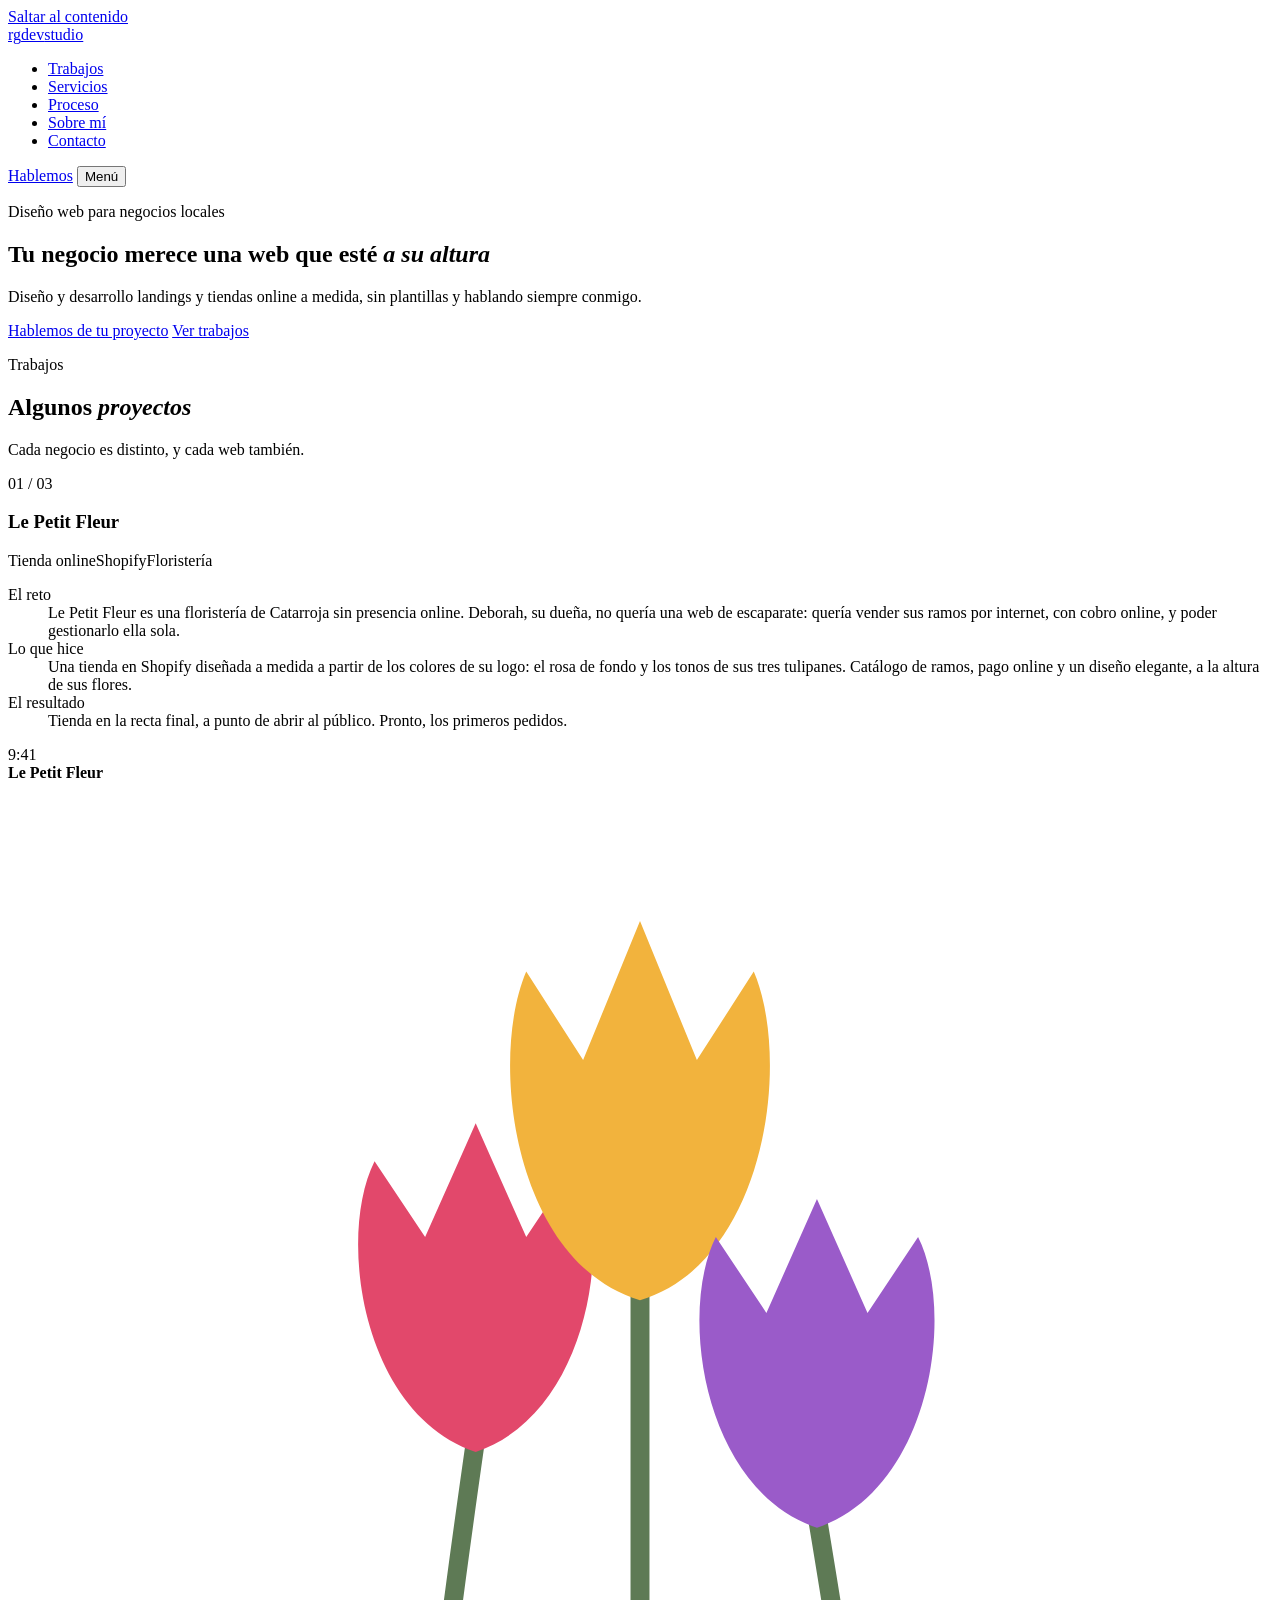
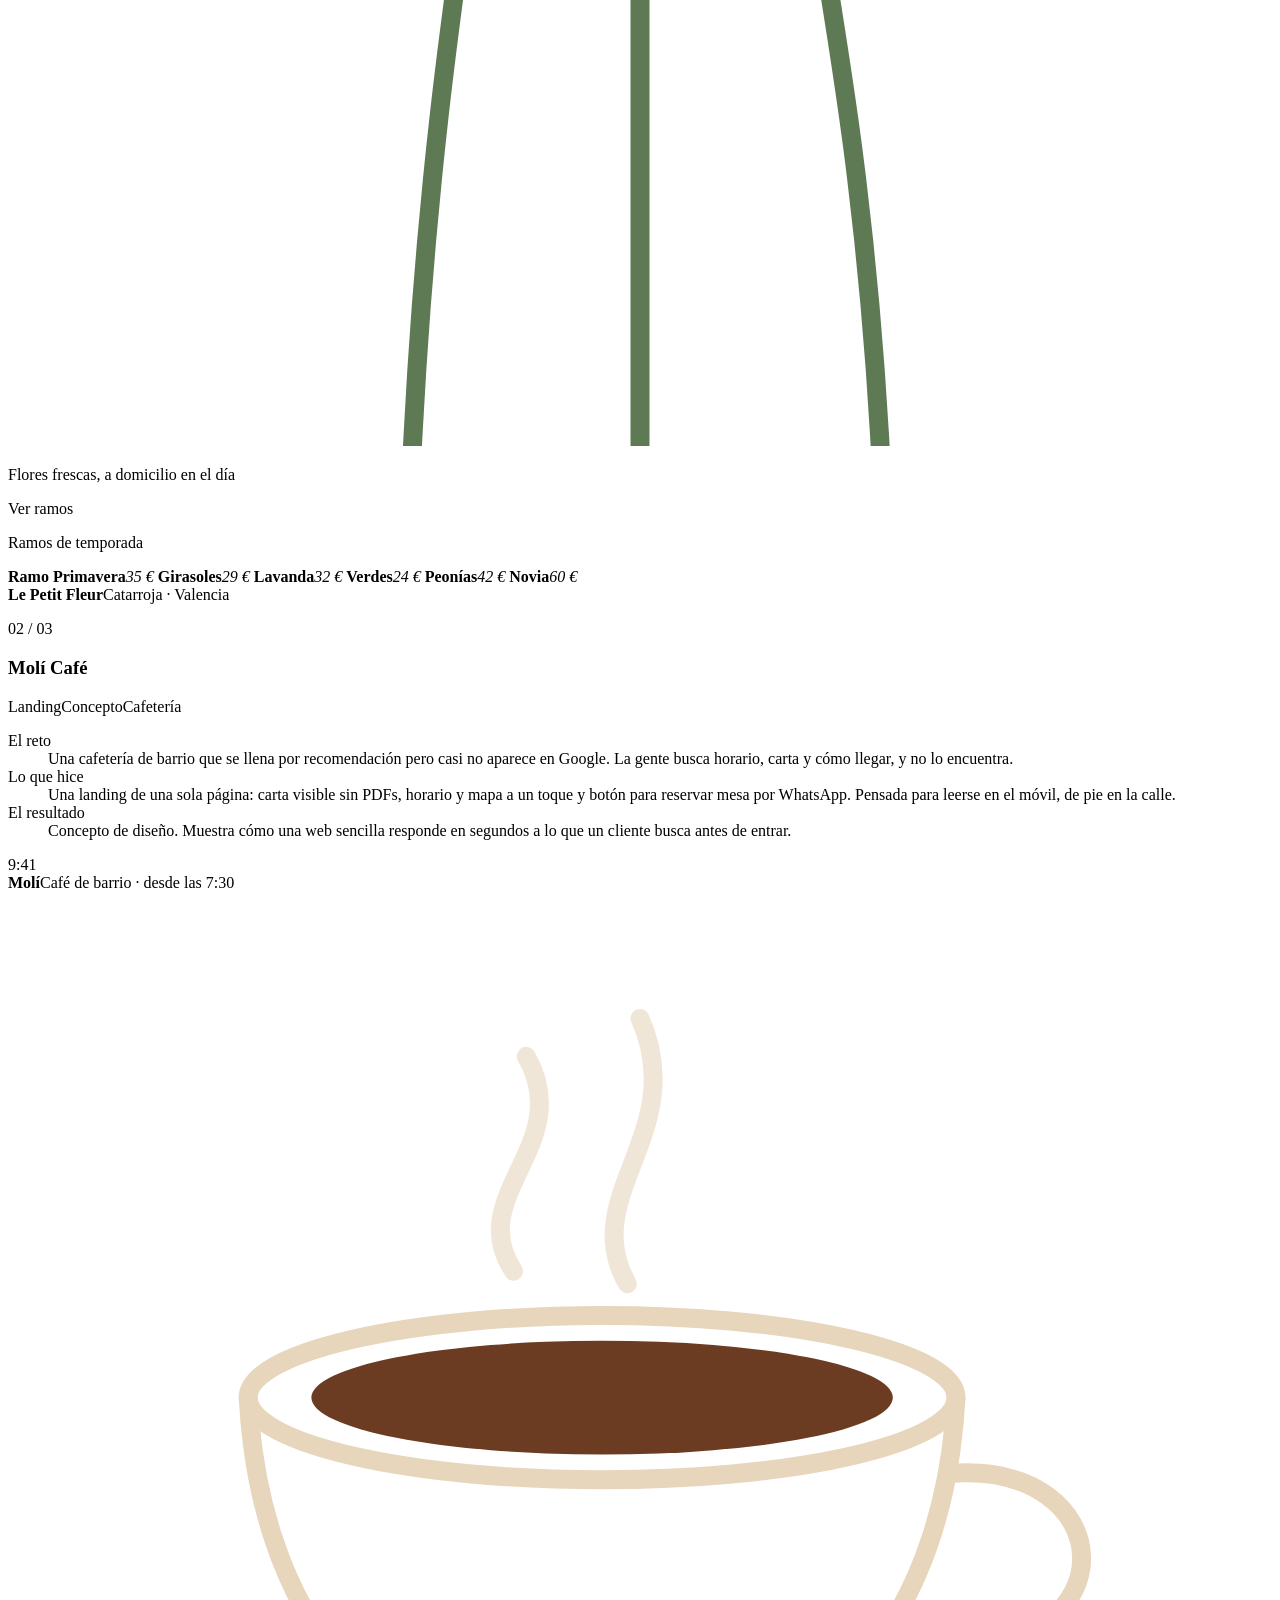
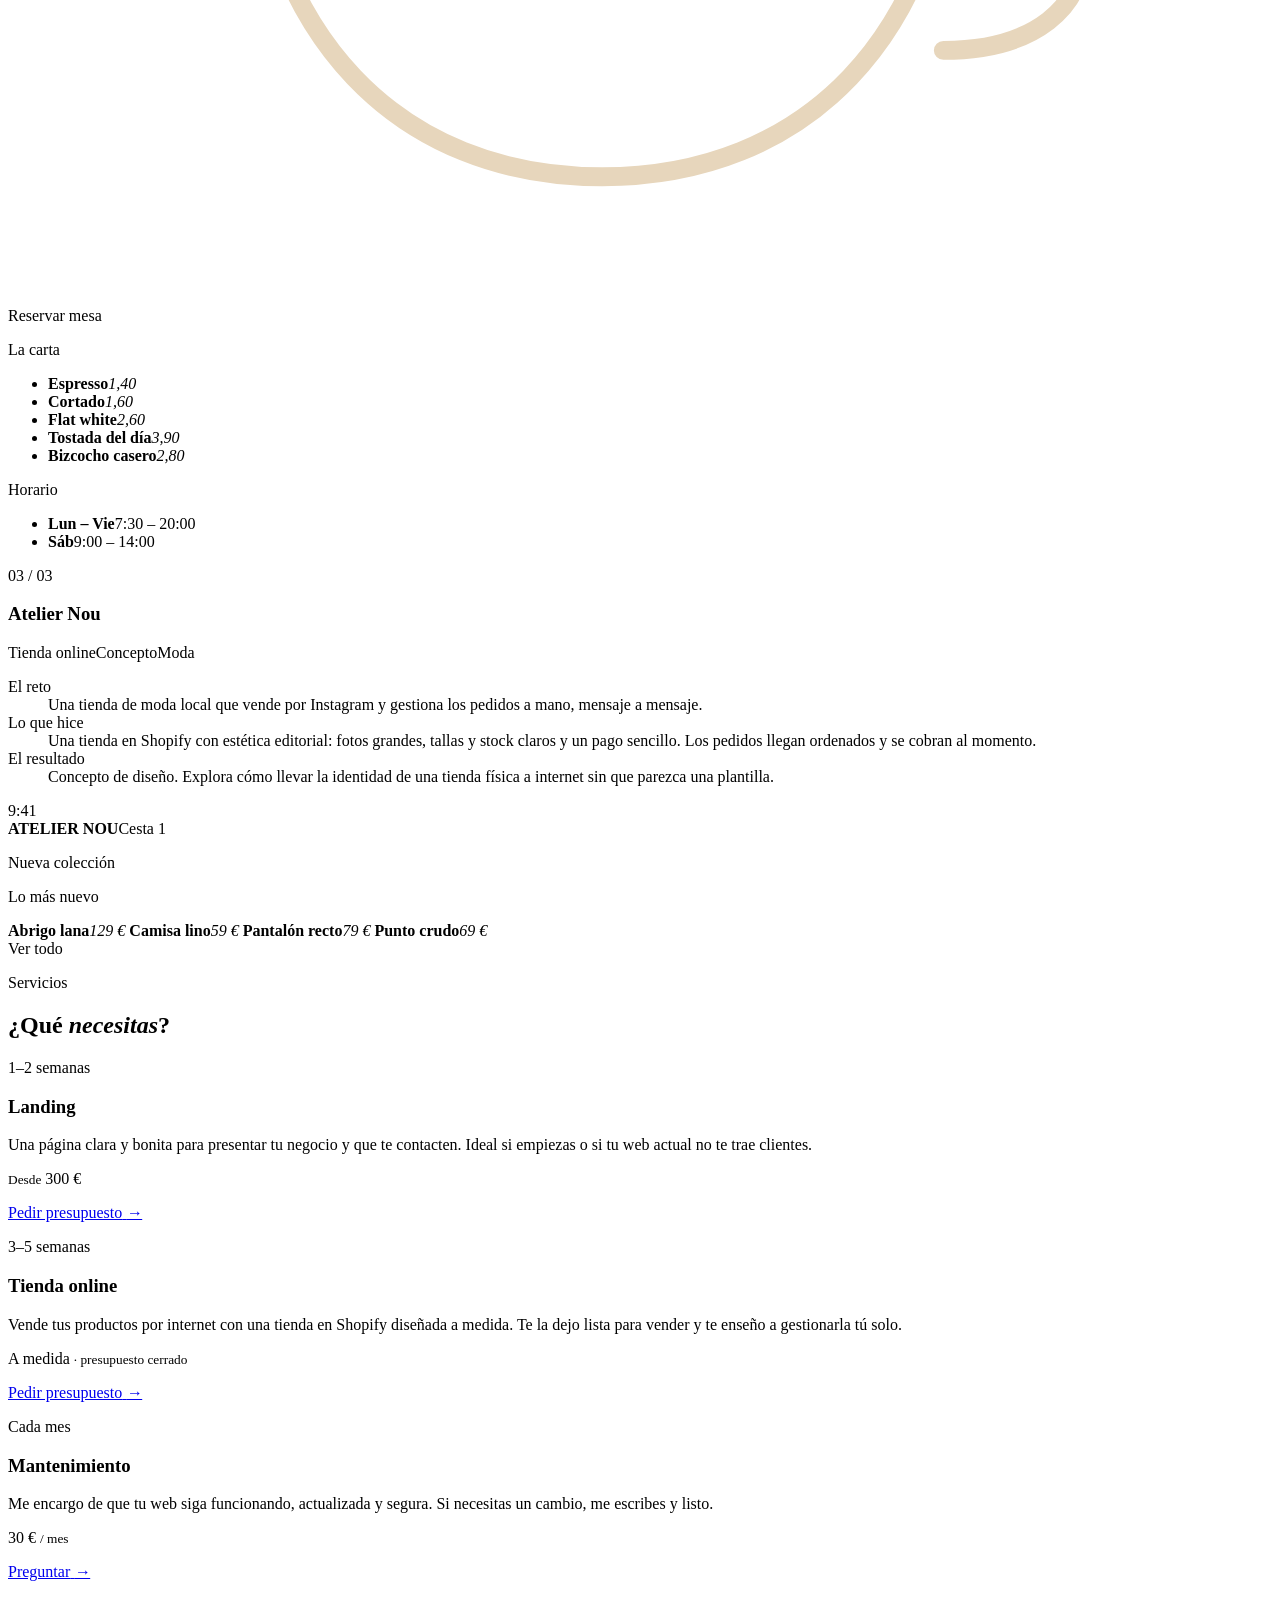
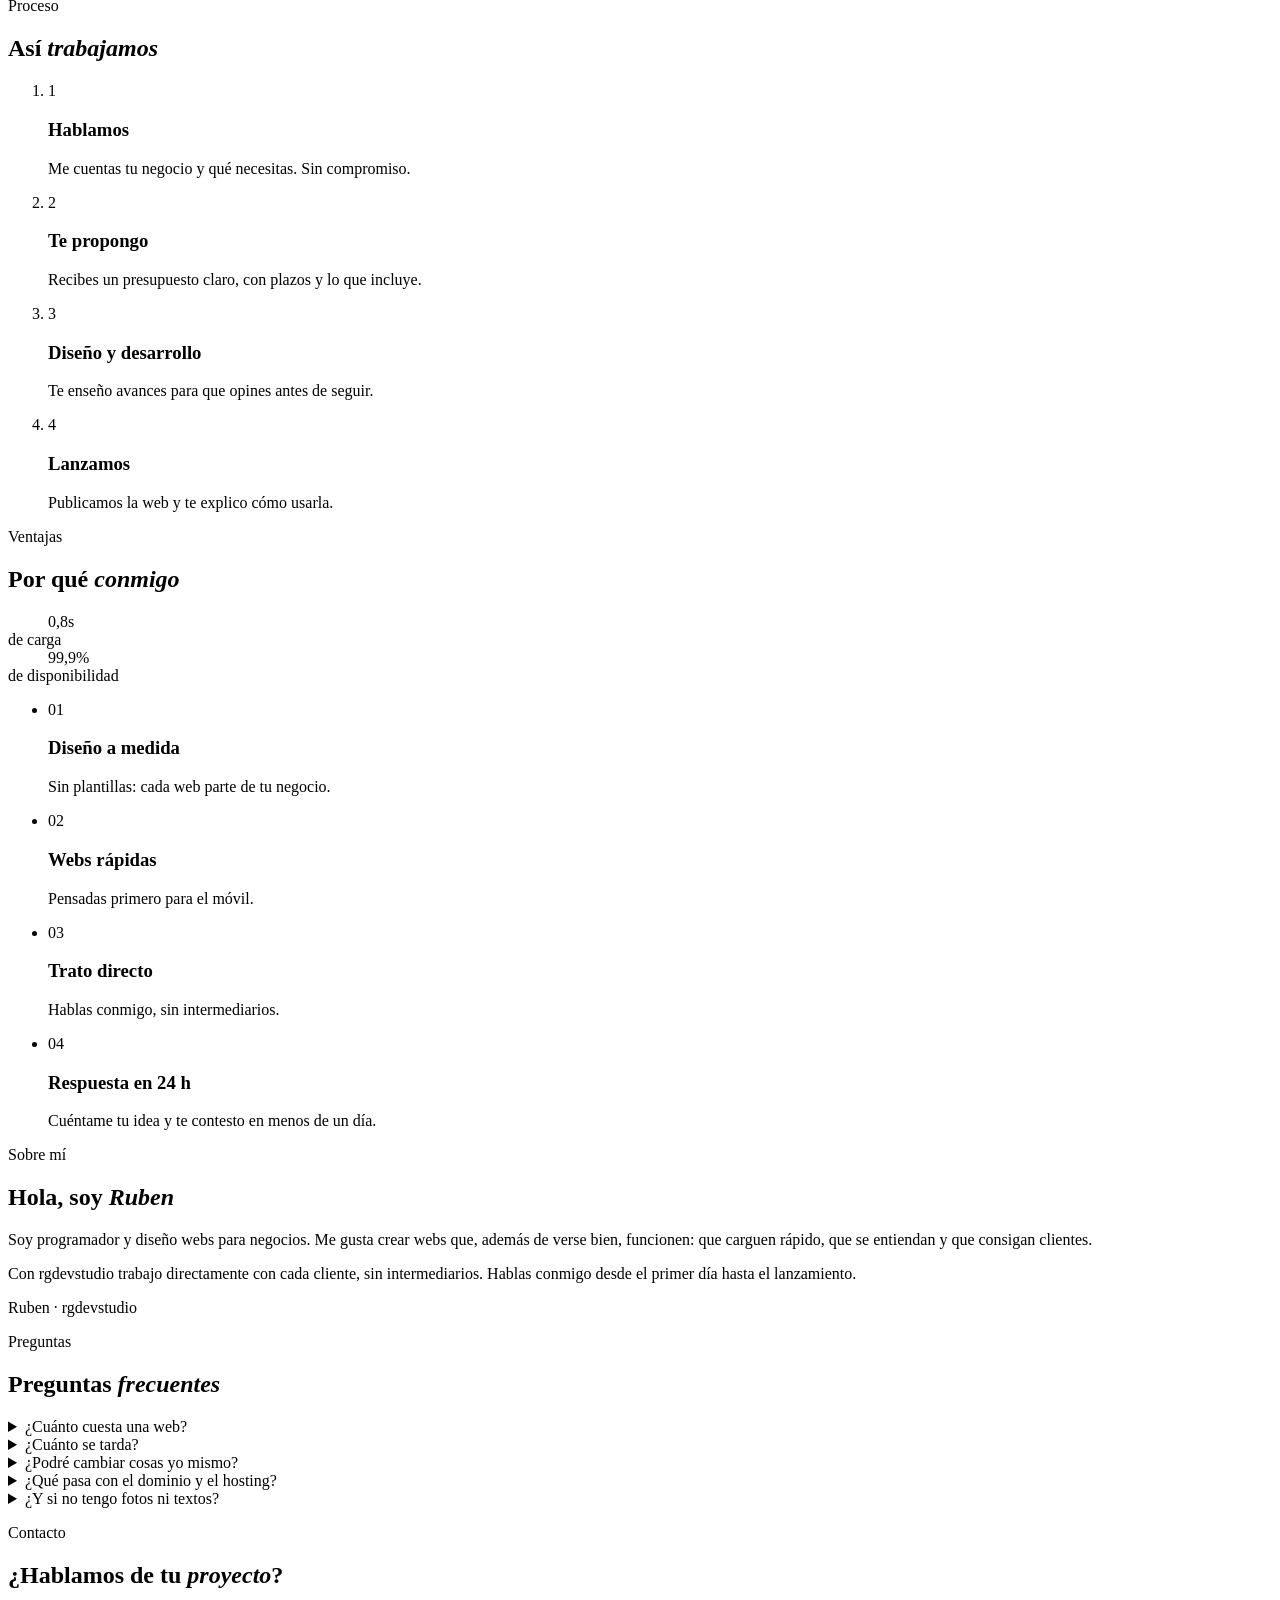
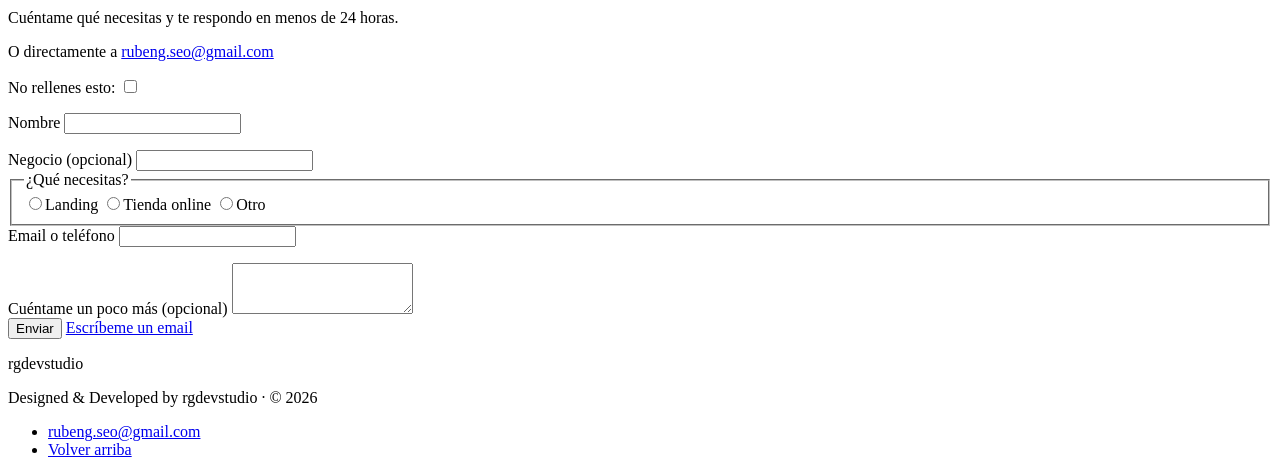
==== public/index.html @ 9fe3042e "Rediseño de rgdevstudio: sitio estático con animaciones GSAP y Lenis Dirección A: un móvil 3D viaja " ====
<!doctype html>
<html lang="es">
<head>
  <meta charset="utf-8">
  <meta name="viewport" content="width=device-width, initial-scale=1, viewport-fit=cover">
  <title>rgdevstudio · Diseño web a medida para negocios</title>
  <meta name="description" content="Diseño y desarrollo landings y tiendas online en Shopify a medida para pequeños negocios y comercios locales. Sin plantillas, webs rápidas y trato directo conmigo.">
  <meta name="theme-color" content="#ECEAE4">

  <!-- CAMBIAR: pon aquí tu dominio definitivo (canonical, og:url y og:image) -->
  <link rel="canonical" href="https://rgdevstudio.netlify.app/">
  <meta property="og:type" content="website">
  <meta property="og:locale" content="es_ES">
  <meta property="og:site_name" content="rgdevstudio">
  <meta property="og:title" content="rgdevstudio · Tu negocio merece una web que esté a su altura">
  <meta property="og:description" content="Landings y tiendas online en Shopify a medida, sin plantillas y hablando siempre conmigo.">
  <meta property="og:url" content="https://rgdevstudio.netlify.app/">
  <meta property="og:image" content="https://rgdevstudio.netlify.app/img/og-image.png">
  <meta property="og:image:width" content="1200">
  <meta property="og:image:height" content="630">
  <meta name="twitter:card" content="summary_large_image">

  <link rel="icon" href="/favicon.svg" type="image/svg+xml">
  <link rel="preload" href="/fonts/archivo-latin-wdth-normal.woff2" as="font" type="font/woff2" crossorigin>
  <link rel="preload" href="/fonts/newsreader-latin-wght-italic.woff2" as="font" type="font/woff2" crossorigin>
  <link rel="stylesheet" href="/css/styles.css">

  <script>
    /* Marca que hay JS y decide pronto el modo "móvil viajero" para evitar saltos de maquetación.
       Si las animaciones no arrancan en 4 s, se muestra todo el contenido igualmente. */
    (function () {
      var d = document.documentElement;
      d.classList.add('js');
      if (window.matchMedia('(min-width: 1024px) and (min-height: 600px) and (prefers-reduced-motion: no-preference)').matches) d.classList.add('is-travel');
      setTimeout(function () { if (!window.__rgReady) d.classList.remove('js', 'is-travel'); }, 4000);
    })();
  </script>

  <script type="application/ld+json">
  {
    "@context": "https://schema.org",
    "@type": "ProfessionalService",
    "name": "rgdevstudio",
    "description": "Diseño y desarrollo de landings y tiendas online en Shopify a medida para pequeños negocios y comercios locales.",
    "url": "https://rgdevstudio.netlify.app/",
    "image": "https://rgdevstudio.netlify.app/img/og-image.png",
    "email": "rubeng.seo@gmail.com",
    "areaServed": { "@type": "Country", "name": "España" },
    "founder": { "@type": "Person", "name": "Ruben", "jobTitle": "Diseñador y desarrollador web" },
    "knowsLanguage": "es"
  }
  </script>

  <script src="/vendor/gsap.min.js" defer></script>
  <script src="/vendor/ScrollTrigger.min.js" defer></script>
  <script src="/vendor/lenis.min.js" defer></script>
  <script src="/js/main.js" defer></script>
</head>
<body>
  <a class="skip-link" href="#contenido">Saltar al contenido</a>

  <!-- Escena fija: aquí vive el móvil 3D que viaja del hero a Trabajos (lo monta el JS en escritorio) -->
  <div class="stage" aria-hidden="true"></div>
  <div class="cursor" aria-hidden="true"></div>

  <header class="site-header">
    <div class="header-inner">
      <a class="logo" href="#inicio" aria-label="rgdevstudio, ir al inicio">rg<span>dev</span>studio</a>
      <nav class="nav" aria-label="Principal">
        <ul>
          <li><a href="#trabajos" data-roll>Trabajos</a></li>
          <li><a href="#servicios" data-roll>Servicios</a></li>
          <li><a href="#proceso" data-roll>Proceso</a></li>
          <li><a href="#sobre-mi" data-roll>Sobre mí</a></li>
          <li><a href="#contacto" data-roll>Contacto</a></li>
        </ul>
      </nav>
      <a class="btn btn--ink btn--sm header-cta" href="#contacto" data-roll data-magnetic>Hablemos</a>
      <button class="menu-toggle" type="button" aria-expanded="false" aria-controls="menu">
        <span class="menu-toggle-label">Menú</span>
        <span class="menu-toggle-icon" aria-hidden="true"><i></i><i></i></span>
      </button>
    </div>
  </header>

  <div class="menu" id="menu" hidden>
    <nav aria-label="Menú móvil">
      <ul>
        <li><a href="#trabajos"><span>Trabajos</span></a></li>
        <li><a href="#servicios"><span>Servicios</span></a></li>
        <li><a href="#proceso"><span>Proceso</span></a></li>
        <li><a href="#sobre-mi"><span>Sobre mí</span></a></li>
        <li><a href="#contacto"><span>Contacto</span></a></li>
      </ul>
    </nav>
    <div class="menu-foot">
      <a class="btn btn--accent" href="#contacto">Hablemos de tu proyecto</a>
      <a class="menu-mail" href="mailto:rubeng.seo@gmail.com">rubeng.seo@gmail.com</a>
    </div>
  </div>

  <main id="contenido">

    <!-- ============ HERO ============ -->
    <section class="hero" id="inicio" aria-labelledby="hero-title">
      <div class="container hero-grid">
        <div class="hero-text">
          <p class="kicker hero-kicker" data-hero-fade>Diseño web para negocios locales</p>
          <h1 class="hero-title" id="hero-title" data-split="hero">Tu negocio merece una web que esté <em>a su altura</em></h1>
          <p class="hero-sub" data-hero-fade>Diseño y desarrollo landings y tiendas online a medida, sin plantillas y hablando siempre conmigo.</p>
          <div class="hero-ctas" data-hero-fade>
            <a class="btn btn--accent" href="#contacto" data-roll data-magnetic>Hablemos de tu proyecto</a>
            <a class="btn btn--line" href="#trabajos" data-roll data-magnetic>Ver trabajos</a>
          </div>
        </div>
        <div class="hero-visual" aria-hidden="true">
          <div class="phone-slot hero-slot"></div>
        </div>
      </div>
    </section>

    <!-- ============ TRABAJOS ============ -->
    <section class="works" id="trabajos" aria-labelledby="works-title">
      <div class="container">
        <header class="works-head">
          <p class="kicker" data-reveal>Trabajos</p>
          <h2 class="title" id="works-title" data-split>Algunos <em>proyectos</em></h2>
          <p class="lead" data-reveal>Cada negocio es distinto, y cada web también.</p>
        </header>
      </div>

      <div class="works-pin">
        <div class="works-stage">
          <div class="works-tint works-tint--cafe" aria-hidden="true"></div>
          <div class="works-tint works-tint--moda" aria-hidden="true"></div>
          <div class="phone-slot works-slot" aria-hidden="true"></div>

          <article class="project project--flor" data-project="flor">
            <div class="project-text">
              <p class="project-num" data-p>01 / 03</p>
              <h3 class="project-name" data-p>Le Petit Fleur</h3>
              <p class="project-tags" data-p><span>Tienda online</span><span>Shopify</span><span>Floristería</span></p>
              <dl class="project-case">
                <div data-p><dt>El reto</dt><dd>Le Petit Fleur es una floristería de Catarroja sin presencia online. Deborah, su dueña, no quería una web de escaparate: quería vender sus ramos por internet, con cobro online, y poder gestionarlo ella sola.</dd></div>
                <div data-p><dt>Lo que hice</dt><dd>Una tienda en Shopify diseñada a medida a partir de los colores de su logo: el rosa de fondo y los tonos de sus tres tulipanes. Catálogo de ramos, pago online y un diseño elegante, a la altura de sus flores.</dd></div>
                <div data-p><dt>El resultado</dt><dd>Tienda en la recta final, a punto de abrir al público. Pronto, los primeros pedidos.</dd></div>
              </dl>
            </div>
            <div class="project-visual">
              <div class="phone" role="img" aria-label="Vista en el móvil de la tienda online de Le Petit Fleur">
                <div class="phone-front">
                  <div class="phone-screen">
                    <div class="screen screen--flor">
                      <div class="screen-scroll">
                        <div class="sb"><span>9:41</span><span class="sb-icons"><i></i><i></i><i></i></span></div>
                        <div class="fl-nav"><b>Le Petit Fleur</b><span class="burger"><i></i><i></i></span></div>
                        <div class="fl-hero">
                          <svg class="fl-tulips" viewBox="0 0 200 200" aria-hidden="true">
                            <g fill="none" stroke-linecap="round">
                              <path d="M64 200 C66 160 70 132 74 104" stroke="#5E7A55" stroke-width="3"/>
                              <path d="M100 200 C100 150 100 116 100 80" stroke="#5E7A55" stroke-width="3"/>
                              <path d="M138 200 C136 164 132 140 128 116" stroke="#5E7A55" stroke-width="3"/>
                            </g>
                            <path d="M74 106 C56 100 52 72 58 60 L66 72 L74 54 L82 72 L90 60 C96 72 92 100 74 106Z" fill="#E2486B"/>
                            <path d="M100 82 C80 76 76 44 82 30 L91 44 L100 22 L109 44 L118 30 C124 44 120 76 100 82Z" fill="#F2B33D"/>
                            <path d="M128 118 C110 112 106 84 112 72 L120 84 L128 66 L136 84 L144 72 C150 84 146 112 128 118Z" fill="#9A5BC9"/>
                          </svg>
                          <p class="fl-h">Flores frescas, a domicilio en el día</p>
                          <span class="fl-btn">Ver ramos</span>
                        </div>
                        <p class="fl-sec">Ramos de temporada</p>
                        <div class="fl-grid">
                          <span class="fl-prod"><i style="--c1:#F4B8C4;--c2:#E2486B"></i><b>Ramo Primavera</b><em>35 €</em></span>
                          <span class="fl-prod"><i style="--c1:#F9D98B;--c2:#F2B33D"></i><b>Girasoles</b><em>29 €</em></span>
                          <span class="fl-prod"><i style="--c1:#D8BCEB;--c2:#9A5BC9"></i><b>Lavanda</b><em>32 €</em></span>
                          <span class="fl-prod"><i style="--c1:#CFE3C6;--c2:#6E9A63"></i><b>Verdes</b><em>24 €</em></span>
                          <span class="fl-prod"><i style="--c1:#FBD3C3;--c2:#E8866A"></i><b>Peonías</b><em>42 €</em></span>
                          <span class="fl-prod"><i style="--c1:#F6E7EA;--c2:#D9A3AE"></i><b>Novia</b><em>60 €</em></span>
                        </div>
                        <div class="fl-foot"><b>Le Petit Fleur</b><span>Catarroja · Valencia</span></div>
                      </div>
                    </div>
                  </div>
                  <span class="island"></span>
                </div>
              </div>
            </div>
          </article>

          <article class="project project--cafe" data-project="cafe">
            <div class="project-text">
              <p class="project-num" data-p>02 / 03</p>
              <h3 class="project-name" data-p>Molí Café</h3>
              <p class="project-tags" data-p><span>Landing</span><span class="tag-concept">Concepto</span><span>Cafetería</span></p>
              <dl class="project-case">
                <div data-p><dt>El reto</dt><dd>Una cafetería de barrio que se llena por recomendación pero casi no aparece en Google. La gente busca horario, carta y cómo llegar, y no lo encuentra.</dd></div>
                <div data-p><dt>Lo que hice</dt><dd>Una landing de una sola página: carta visible sin PDFs, horario y mapa a un toque y botón para reservar mesa por WhatsApp. Pensada para leerse en el móvil, de pie en la calle.</dd></div>
                <div data-p><dt>El resultado</dt><dd>Concepto de diseño. Muestra cómo una web sencilla responde en segundos a lo que un cliente busca antes de entrar.</dd></div>
              </dl>
            </div>
            <div class="project-visual">
              <div class="phone" role="img" aria-label="Vista en el móvil del concepto de landing para Molí Café">
                <div class="phone-front">
                  <div class="phone-screen">
                    <div class="screen screen--cafe">
                      <div class="screen-scroll">
                        <div class="sb sb--dark"><span>9:41</span><span class="sb-icons"><i></i><i></i><i></i></span></div>
                        <div class="mc-top"><b>Molí</b><span>Café de barrio · desde las 7:30</span></div>
                        <svg class="mc-cup" viewBox="0 0 200 160" aria-hidden="true">
                          <g fill="none" stroke="#E7D6BC" stroke-width="3" stroke-linecap="round">
                            <ellipse cx="94" cy="80" rx="56" ry="13"/>
                            <path d="M38 80 C40 118 62 140 94 140 C126 140 148 118 150 80"/>
                            <path d="M149 92 C176 90 178 120 148 120"/>
                            <path d="M80 60 C72 48 90 40 82 26" opacity=".6"/>
                            <path d="M98 62 C90 48 108 38 100 20" opacity=".6"/>
                          </g>
                          <ellipse cx="94" cy="80" rx="46" ry="9" fill="#6B3B22"/>
                        </svg>
                        <span class="mc-btn">Reservar mesa</span>
                        <p class="mc-sec">La carta</p>
                        <ul class="mc-menu">
                          <li><b>Espresso</b><s></s><em>1,40</em></li>
                          <li><b>Cortado</b><s></s><em>1,60</em></li>
                          <li><b>Flat white</b><s></s><em>2,60</em></li>
                          <li><b>Tostada del día</b><s></s><em>3,90</em></li>
                          <li><b>Bizcocho casero</b><s></s><em>2,80</em></li>
                        </ul>
                        <p class="mc-sec">Horario</p>
                        <ul class="mc-hours"><li><b>Lun – Vie</b><span>7:30 – 20:00</span></li><li><b>Sáb</b><span>9:00 – 14:00</span></li></ul>
                        <div class="mc-map"><i></i></div>
                      </div>
                    </div>
                  </div>
                  <span class="island"></span>
                </div>
              </div>
            </div>
          </article>

          <article class="project project--moda" data-project="moda">
            <div class="project-text">
              <p class="project-num" data-p>03 / 03</p>
              <h3 class="project-name" data-p>Atelier Nou</h3>
              <p class="project-tags" data-p><span>Tienda online</span><span class="tag-concept">Concepto</span><span>Moda</span></p>
              <dl class="project-case">
                <div data-p><dt>El reto</dt><dd>Una tienda de moda local que vende por Instagram y gestiona los pedidos a mano, mensaje a mensaje.</dd></div>
                <div data-p><dt>Lo que hice</dt><dd>Una tienda en Shopify con estética editorial: fotos grandes, tallas y stock claros y un pago sencillo. Los pedidos llegan ordenados y se cobran al momento.</dd></div>
                <div data-p><dt>El resultado</dt><dd>Concepto de diseño. Explora cómo llevar la identidad de una tienda física a internet sin que parezca una plantilla.</dd></div>
              </dl>
            </div>
            <div class="project-visual">
              <div class="phone" role="img" aria-label="Vista en el móvil del concepto de tienda online para Atelier Nou">
                <div class="phone-front">
                  <div class="phone-screen">
                    <div class="screen screen--moda">
                      <div class="screen-scroll">
                        <div class="sb"><span>9:41</span><span class="sb-icons"><i></i><i></i><i></i></span></div>
                        <div class="mn-nav"><b>ATELIER NOU</b><span>Cesta 1</span></div>
                        <div class="mn-hero"><i></i><p>Nueva colección</p></div>
                        <p class="mn-sec">Lo más nuevo</p>
                        <div class="mn-grid">
                          <span class="mn-item"><i style="--c1:#B49673;--c2:#8F7352"></i><b>Abrigo lana</b><em>129 €</em></span>
                          <span class="mn-item"><i style="--c1:#9BA284;--c2:#5F6A4A"></i><b>Camisa lino</b><em>59 €</em></span>
                          <span class="mn-item"><i style="--c1:#3B3B3B;--c2:#121212"></i><b>Pantalón recto</b><em>79 €</em></span>
                          <span class="mn-item"><i style="--c1:#D6C8B6;--c2:#B3A28C"></i><b>Punto crudo</b><em>69 €</em></span>
                        </div>
                        <span class="mn-btn">Ver todo</span>
                      </div>
                    </div>
                  </div>
                  <span class="island"></span>
                </div>
              </div>
            </div>
          </article>

          <div class="works-progress" aria-hidden="true"><i></i></div>
        </div>
      </div>
    </section>

    <!-- ============ SERVICIOS ============ -->
    <section class="section services" id="servicios" aria-labelledby="services-title">
      <div class="container">
        <header class="section-head">
          <p class="kicker" data-reveal>Servicios</p>
          <h2 class="title" id="services-title" data-split>¿Qué <em>necesitas</em>?</h2>
        </header>
        <div class="services-grid" data-reveal-group>
          <article class="service">
            <p class="service-time">1–2 semanas</p>
            <h3 class="service-name">Landing</h3>
            <p class="service-desc">Una página clara y bonita para presentar tu negocio y que te contacten. Ideal si empiezas o si tu web actual no te trae clientes.</p>
            <p class="service-price"><small>Desde</small> 300 €</p>
            <a class="service-link" href="#contacto" data-service="Landing"><span data-roll>Pedir presupuesto</span> <i aria-hidden="true">→</i></a>
          </article>
          <article class="service service--feature">
            <p class="service-time">3–5 semanas</p>
            <h3 class="service-name">Tienda online</h3>
            <p class="service-desc">Vende tus productos por internet con una tienda en Shopify diseñada a medida. Te la dejo lista para vender y te enseño a gestionarla tú solo.</p>
            <p class="service-price">A medida <small>· presupuesto cerrado</small></p>
            <a class="service-link" href="#contacto" data-service="Tienda"><span data-roll>Pedir presupuesto</span> <i aria-hidden="true">→</i></a>
          </article>
          <article class="service">
            <p class="service-time">Cada mes</p>
            <h3 class="service-name">Mantenimiento</h3>
            <p class="service-desc">Me encargo de que tu web siga funcionando, actualizada y segura. Si necesitas un cambio, me escribes y listo.</p>
            <p class="service-price">30 € <small>/ mes</small></p>
            <a class="service-link" href="#contacto" data-service="Otro"><span data-roll>Preguntar</span> <i aria-hidden="true">→</i></a>
          </article>
        </div>
      </div>
    </section>

    <!-- ============ PROCESO ============ -->
    <section class="section process" id="proceso" aria-labelledby="process-title">
      <div class="container">
        <header class="section-head">
          <p class="kicker" data-reveal>Proceso</p>
          <h2 class="title" id="process-title" data-split>Así <em>trabajamos</em></h2>
        </header>
        <div class="process-track">
          <div class="process-line" aria-hidden="true"><i></i></div>
          <ol class="steps">
            <li class="step"><span class="step-num">1</span><h3>Hablamos</h3><p>Me cuentas tu negocio y qué necesitas. Sin compromiso.</p></li>
            <li class="step"><span class="step-num">2</span><h3>Te propongo</h3><p>Recibes un presupuesto claro, con plazos y lo que incluye.</p></li>
            <li class="step"><span class="step-num">3</span><h3>Diseño y desarrollo</h3><p>Te enseño avances para que opines antes de seguir.</p></li>
            <li class="step"><span class="step-num">4</span><h3>Lanzamos</h3><p>Publicamos la web y te explico cómo usarla.</p></li>
          </ol>
        </div>
      </div>
    </section>

    <!-- ============ VENTAJAS ============ -->
    <section class="section perks" id="ventajas" aria-labelledby="perks-title">
      <div class="container">
        <header class="section-head">
          <p class="kicker" data-reveal>Ventajas</p>
          <h2 class="title" id="perks-title" data-split>Por qué <em>conmigo</em></h2>
        </header>
        <dl class="stats">
          <div class="stat" data-reveal>
            <dd><span class="stat-num" data-count="0.8" data-decimals="1">0,8</span><span class="stat-unit">s</span></dd>
            <dt>de carga</dt>
          </div>
          <div class="stat" data-reveal>
            <dd><span class="stat-num" data-count="99.9" data-decimals="1">99,9</span><span class="stat-unit">%</span></dd>
            <dt>de disponibilidad</dt>
          </div>
        </dl>
        <ul class="perks-list" data-reveal-group>
          <li><span class="perk-n" aria-hidden="true">01</span><h3>Diseño a medida</h3><p>Sin plantillas: cada web parte de tu negocio.</p></li>
          <li><span class="perk-n" aria-hidden="true">02</span><h3>Webs rápidas</h3><p>Pensadas primero para el móvil.</p></li>
          <li><span class="perk-n" aria-hidden="true">03</span><h3>Trato directo</h3><p>Hablas conmigo, sin intermediarios.</p></li>
          <li><span class="perk-n" aria-hidden="true">04</span><h3>Respuesta en 24 h</h3><p>Cuéntame tu idea y te contesto en menos de un día.</p></li>
        </ul>
      </div>
    </section>

    <!-- ============ SOBRE MÍ ============ -->
    <section class="section about" id="sobre-mi" aria-labelledby="about-title">
      <div class="container about-grid">
        <header class="section-head">
          <p class="kicker" data-reveal>Sobre mí</p>
          <h2 class="title" id="about-title" data-split>Hola, soy <em>Ruben</em></h2>
        </header>
        <div class="about-text">
          <p class="about-lead" data-words>Soy programador y diseño webs para negocios. Me gusta crear webs que, además de verse bien, funcionen: que carguen rápido, que se entiendan y que consigan clientes.</p>
          <p class="about-body" data-reveal>Con rgdevstudio trabajo directamente con cada cliente, sin intermediarios. Hablas conmigo desde el primer día hasta el lanzamiento.</p>
          <p class="about-sign" data-reveal>Ruben · rgdevstudio</p>
        </div>
      </div>
    </section>

    <!-- ============ FAQ ============ -->
    <section class="section faq" id="faq" aria-labelledby="faq-title">
      <div class="container faq-grid">
        <header class="section-head">
          <p class="kicker" data-reveal>Preguntas</p>
          <h2 class="title" id="faq-title" data-split>Preguntas <em>frecuentes</em></h2>
        </header>
        <div class="faq-list" data-reveal-group>
          <details class="faq-item" name="faq"><summary><span>¿Cuánto cuesta una web?</span><i aria-hidden="true"></i></summary><div class="faq-answer"><p>Depende de lo que necesites. La landing empieza en 300 € y el mantenimiento cuesta 30 € al mes. La tienda online depende de tu catálogo. En todos los casos te doy un presupuesto cerrado antes de empezar.</p></div></details>
          <details class="faq-item" name="faq"><summary><span>¿Cuánto se tarda?</span><i aria-hidden="true"></i></summary><div class="faq-answer"><p>Una landing, 1–2 semanas. Una tienda, 3–5 semanas.</p></div></details>
          <details class="faq-item" name="faq"><summary><span>¿Podré cambiar cosas yo mismo?</span><i aria-hidden="true"></i></summary><div class="faq-answer"><p>Sí. Te dejo la web preparada y te enseño a editar lo básico.</p></div></details>
          <details class="faq-item" name="faq"><summary><span>¿Qué pasa con el dominio y el hosting?</span><i aria-hidden="true"></i></summary><div class="faq-answer"><p>Te ayudo a contratarlos. Todo queda a tu nombre.</p></div></details>
          <details class="faq-item" name="faq"><summary><span>¿Y si no tengo fotos ni textos?</span><i aria-hidden="true"></i></summary><div class="faq-answer"><p>Te ayudo con los textos y te oriento con las fotos.</p></div></details>
        </div>
      </div>
    </section>

    <!-- ============ CONTACTO ============ -->
    <section class="contact" id="contacto" aria-labelledby="contact-title">
      <div class="contact-panel">
        <div class="container contact-grid">
          <div class="contact-intro">
            <p class="kicker" data-reveal>Contacto</p>
            <h2 class="title" id="contact-title" data-split>¿Hablamos de tu <em>proyecto</em>?</h2>
            <p class="lead" data-reveal>Cuéntame qué necesitas y te respondo en menos de 24 horas.</p>
            <p class="contact-mail" data-reveal>O directamente a <a href="mailto:rubeng.seo@gmail.com">rubeng.seo@gmail.com</a></p>
          </div>

          <!-- FORMULARIO: pega tu clave de Web3Forms en el campo access_key (ver README) -->
          <form class="form" action="https://api.web3forms.com/submit" method="POST" novalidate data-reveal>
            <input type="hidden" name="access_key" value="TU_ACCESS_KEY">
            <input type="hidden" name="subject" value="Nuevo mensaje desde rgdevstudio">
            <input type="hidden" name="from_name" value="Web rgdevstudio">
            <p class="hp" aria-hidden="true"><label>No rellenes esto: <input type="checkbox" name="botcheck" tabindex="-1" autocomplete="off"></label></p>
            <div class="form-row">
              <div class="field">
                <label for="f-nombre">Nombre</label>
                <input id="f-nombre" name="nombre" type="text" autocomplete="name" required aria-describedby="e-nombre">
                <p class="field-error" id="e-nombre" role="alert"></p>
              </div>
              <div class="field">
                <label for="f-negocio">Negocio <span class="opt">(opcional)</span></label>
                <input id="f-negocio" name="negocio" type="text" autocomplete="organization">
              </div>
            </div>
            <fieldset class="choices">
              <legend>¿Qué necesitas?</legend>
              <div class="choices-row">
                <label class="choice"><input type="radio" name="proyecto" value="Landing"><span>Landing</span></label>
                <label class="choice"><input type="radio" name="proyecto" value="Tienda"><span>Tienda online</span></label>
                <label class="choice"><input type="radio" name="proyecto" value="Otro"><span>Otro</span></label>
              </div>
            </fieldset>
            <div class="field">
              <label for="f-contacto">Email o teléfono</label>
              <input id="f-contacto" name="contacto" type="text" inputmode="email" autocomplete="email" required aria-describedby="e-contacto">
              <p class="field-error" id="e-contacto" role="alert"></p>
            </div>
            <div class="field">
              <label for="f-mensaje">Cuéntame un poco más <span class="opt">(opcional)</span></label>
              <textarea id="f-mensaje" name="mensaje" rows="3"></textarea>
            </div>
            <div class="form-actions">
              <button class="btn btn--accent btn--submit" type="submit" data-magnetic><span class="submit-label">Enviar</span></button>
              <a class="btn btn--line-light" href="mailto:rubeng.seo@gmail.com" data-roll>Escríbeme un email</a>
            </div>
            <p class="form-status" role="status" aria-live="polite"></p>
          </form>
        </div>

        <footer class="site-footer">
          <div class="container">
            <p class="footer-word" aria-hidden="true">rg<span>dev</span>studio</p>
            <div class="footer-row">
              <p>Designed &amp; Developed by rgdevstudio · © <span data-year>2026</span></p>
              <ul class="footer-links">
                <li><a href="mailto:rubeng.seo@gmail.com">rubeng.seo@gmail.com</a></li>
                <li><a href="#inicio">Volver arriba</a></li>
              </ul>
            </div>
          </div>
        </footer>
      </div>
    </section>
  </main>
</body>
</html>
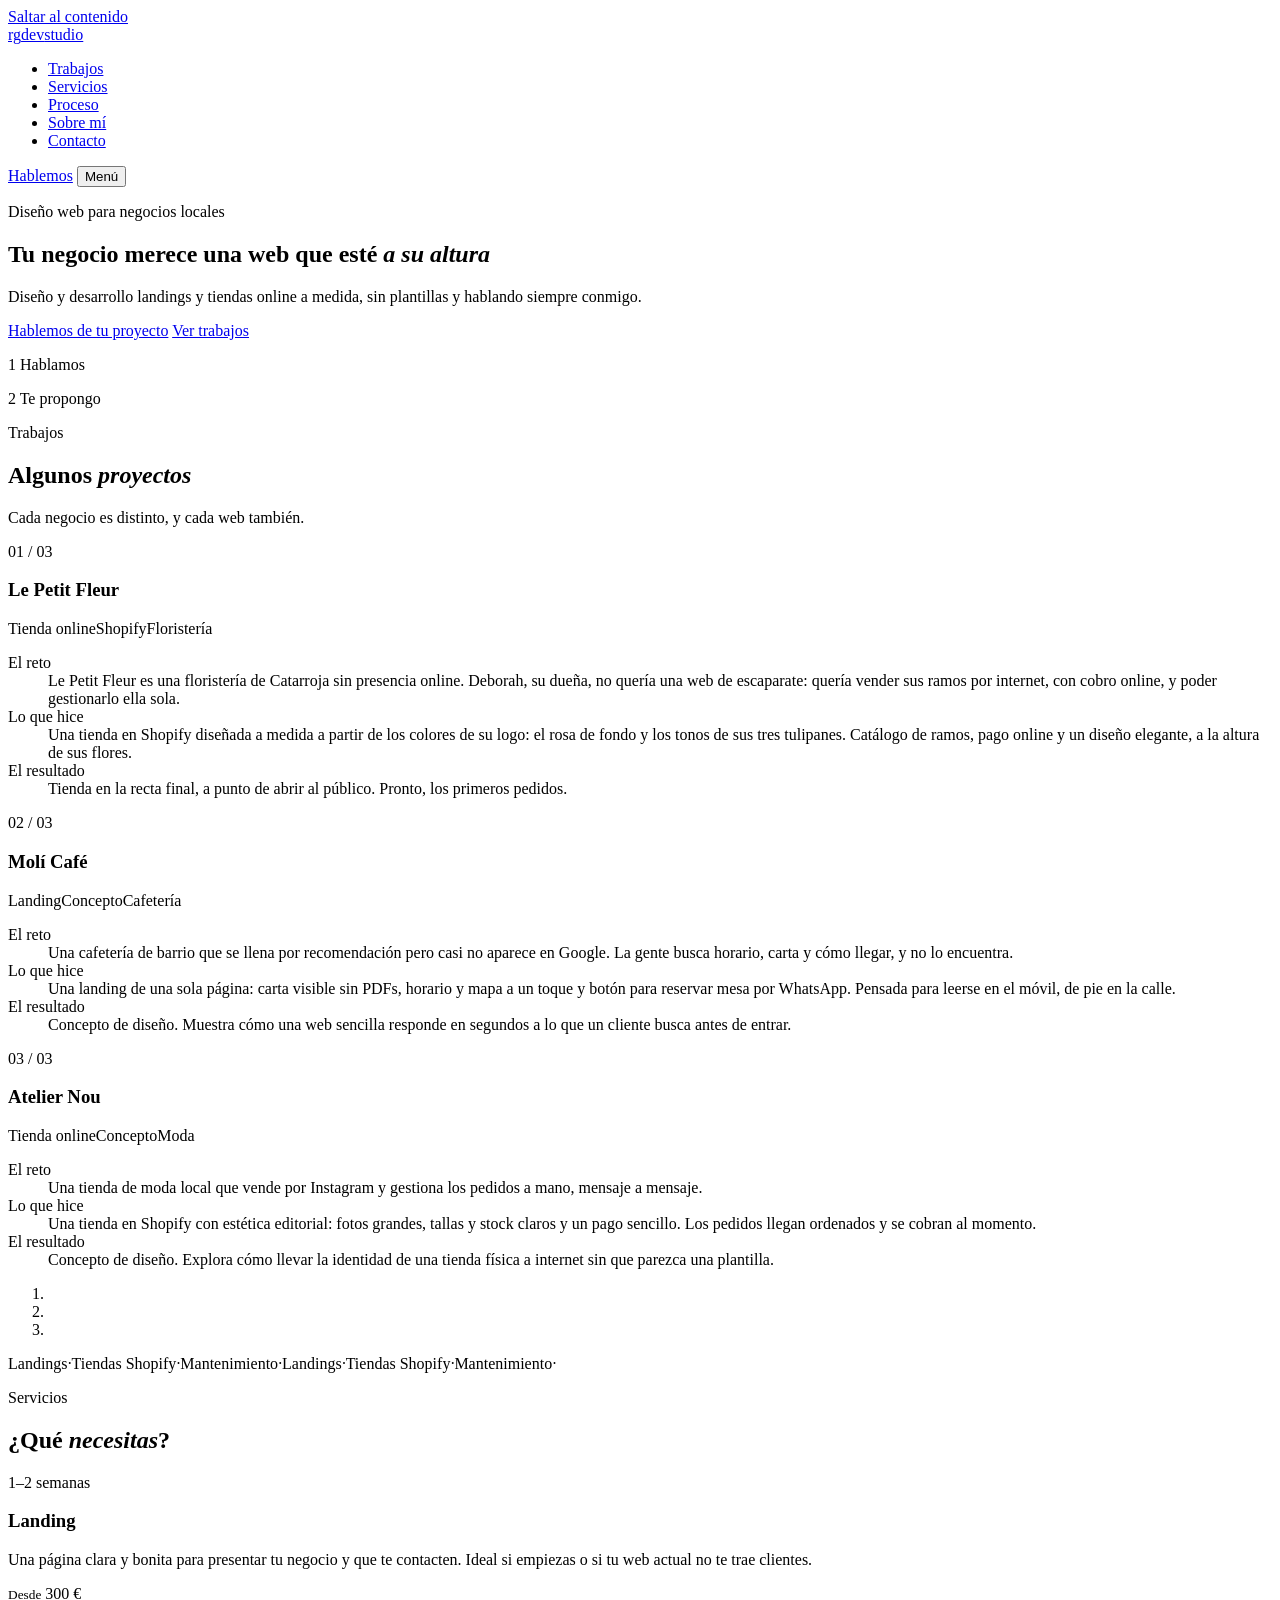
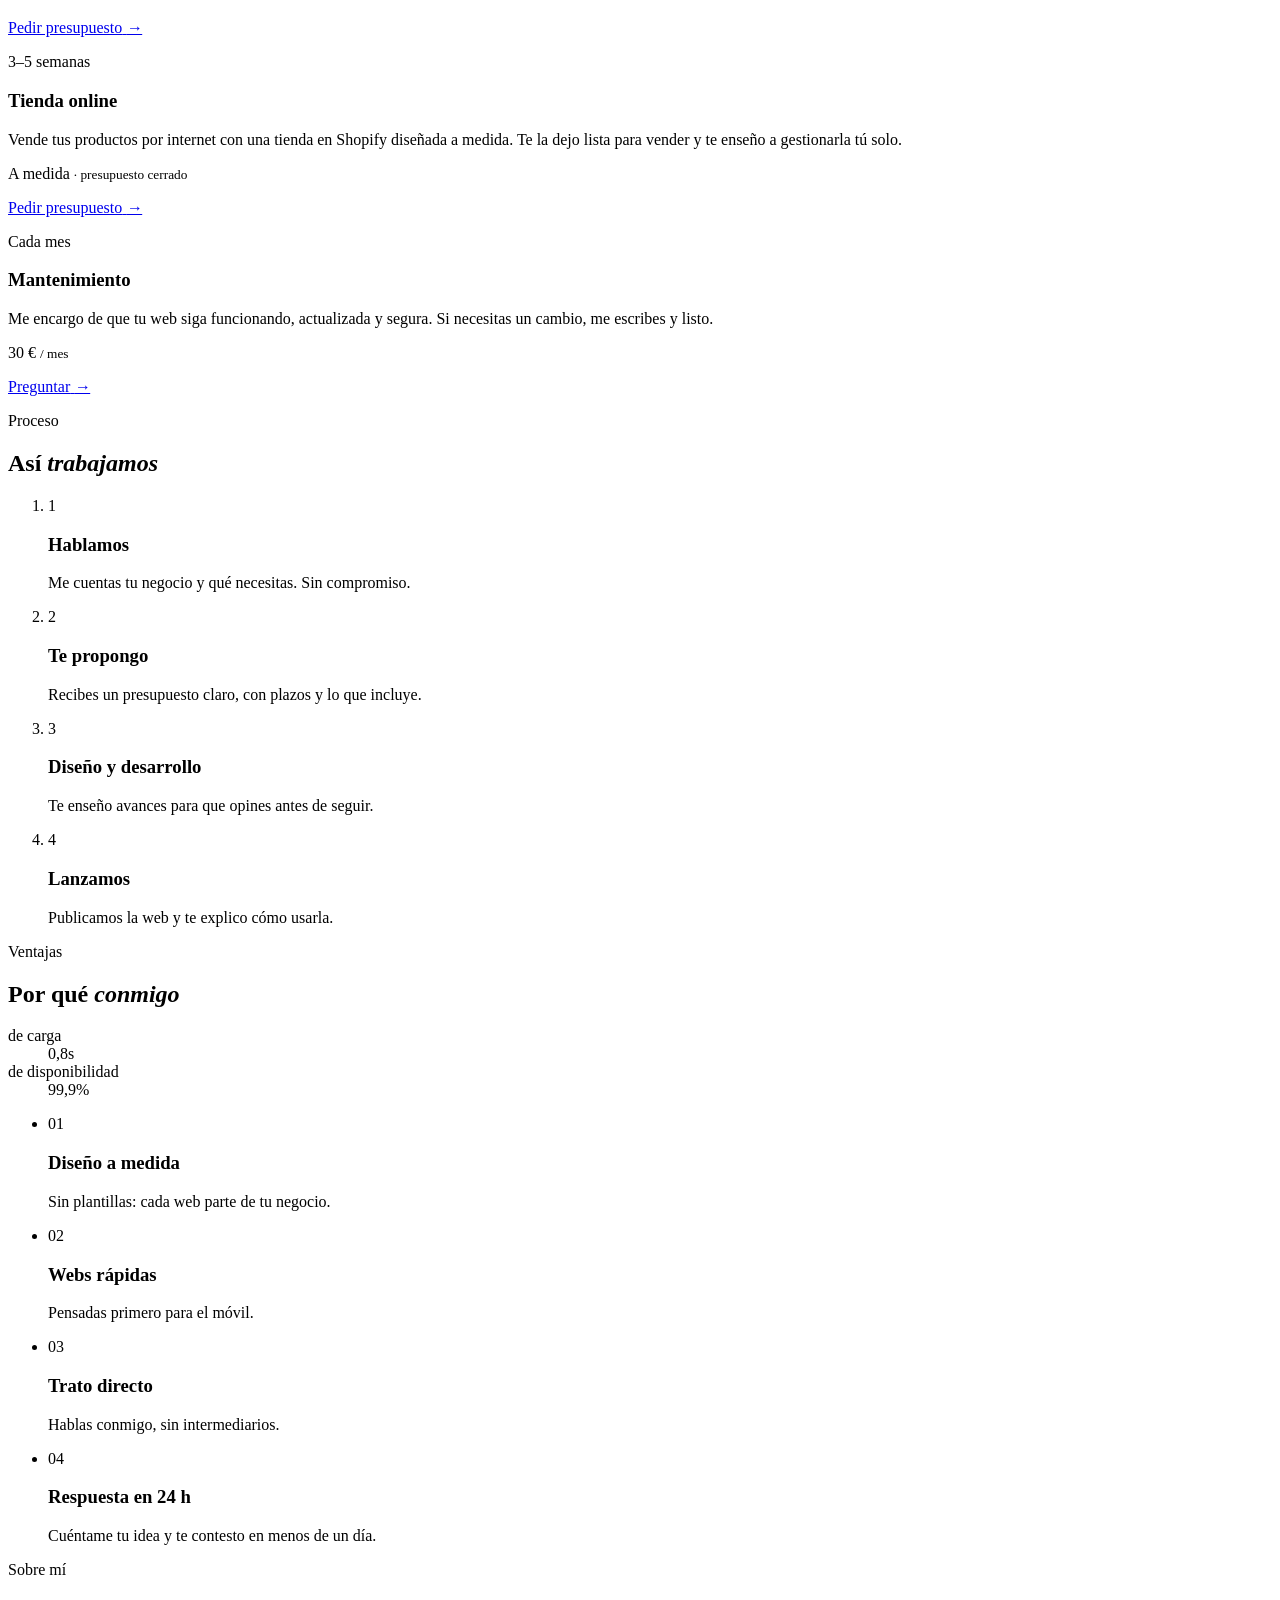
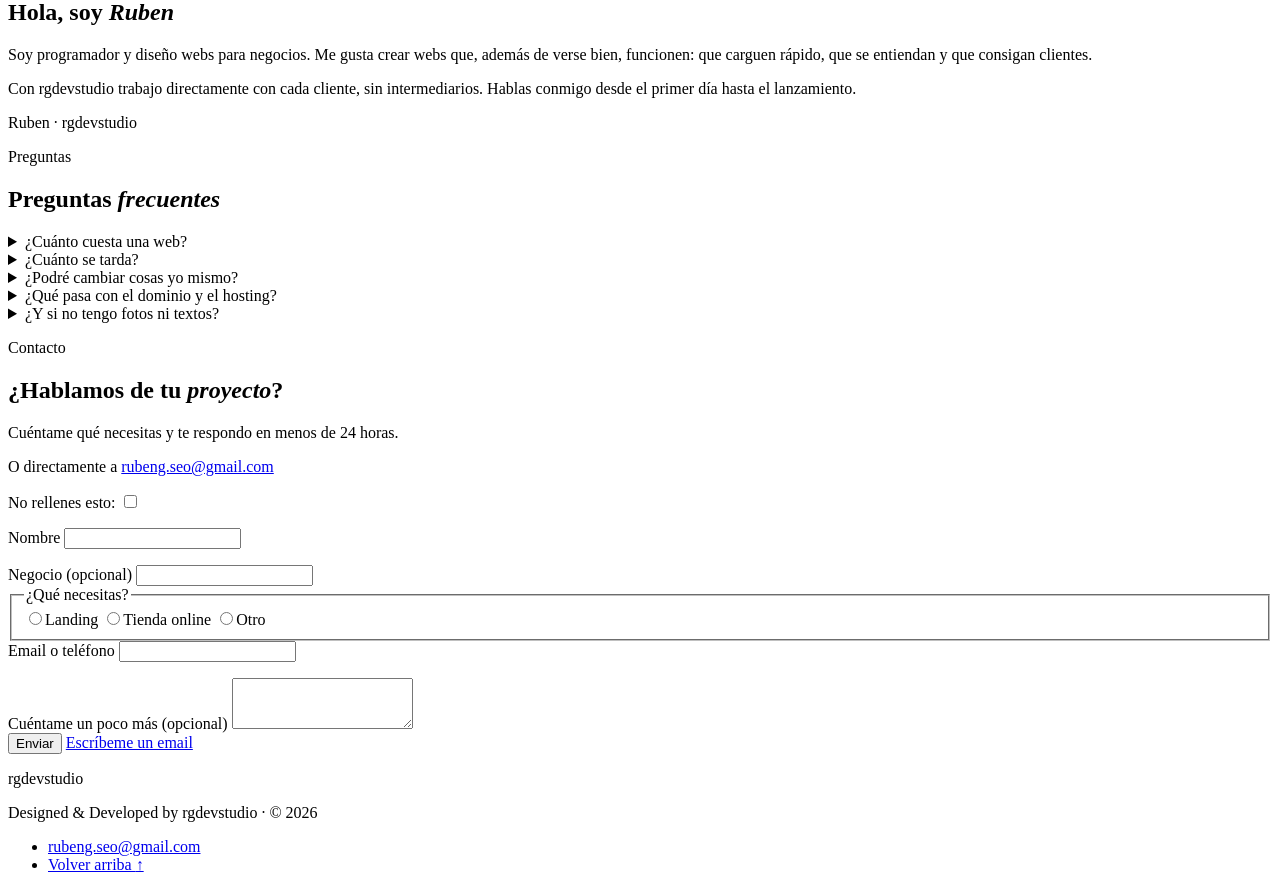
==== commit 6adbb732: "Rediseño «la web que se construye sola»: lienzo SVG en 5 fases, línea continua y scroll cinematográf" ====
--- a/public/index.html
+++ b/public/index.html
@@ -21,18 +21,20 @@
   <meta name="twitter:card" content="summary_large_image">
 
   <link rel="icon" href="/favicon.svg" type="image/svg+xml">
-  <link rel="preload" href="/fonts/archivo-latin-wdth-normal.woff2" as="font" type="font/woff2" crossorigin>
-  <link rel="preload" href="/fonts/newsreader-latin-wght-italic.woff2" as="font" type="font/woff2" crossorigin>
-  <link rel="stylesheet" href="/css/styles.css">
+  <link rel="preload" href="/fonts/lora-roman.woff2" as="font" type="font/woff2" crossorigin>
+  <link rel="preload" href="/fonts/newsreader-italic.woff2" as="font" type="font/woff2" crossorigin>
+  <link rel="preload" href="/fonts/archivo-sans.woff2" as="font" type="font/woff2" crossorigin>
+  <link rel="stylesheet" href="/css/styles.css?v=9">
 
   <script>
-    /* Marca que hay JS y decide pronto el modo "móvil viajero" para evitar saltos de maquetación.
-       Si las animaciones no arrancan en 4 s, se muestra todo el contenido igualmente. */
+    /* Antes del primer pintado: hay JS y se decide el modo de animación (evita saltos de maquetación).
+       "is-cine": escritorio con el lienzo fijo y la línea completa. Si el JS no arranca en 4 s, se muestra todo. */
     (function () {
-      var d = document.documentElement;
+      var d = document.documentElement, m = function (q) { return window.matchMedia(q).matches; };
       d.classList.add('js');
-      if (window.matchMedia('(min-width: 1024px) and (min-height: 600px) and (prefers-reduced-motion: no-preference)').matches) d.classList.add('is-travel');
-      setTimeout(function () { if (!window.__rgReady) d.classList.remove('js', 'is-travel'); }, 4000);
+      if (m('(prefers-reduced-motion: reduce)')) d.classList.add('is-reduced');
+      else if (m('(min-width: 1024px) and (min-height: 600px)')) d.classList.add('is-cine');
+      setTimeout(function () { if (!window.__rgReady) d.classList.remove('js', 'is-cine'); }, 4000);
     })();
   </script>
 
@@ -54,33 +56,34 @@
   <script src="/vendor/gsap.min.js" defer></script>
   <script src="/vendor/ScrollTrigger.min.js" defer></script>
   <script src="/vendor/lenis.min.js" defer></script>
-  <script src="/js/main.js" defer></script>
+  <script src="/js/lienzo.js?v=9" defer></script>
+  <script src="/js/main.js?v=9" defer></script>
 </head>
 <body>
   <a class="skip-link" href="#contenido">Saltar al contenido</a>
 
-  <!-- Escena fija: aquí vive el móvil 3D que viaja del hero a Trabajos (lo monta el JS en escritorio) -->
-  <div class="stage" aria-hidden="true"></div>
-  <div class="cursor" aria-hidden="true"></div>
+  <!-- El lienzo fijo de escritorio (lo monta el JS). Es decorativo: todo su contenido está también en el texto. -->
+  <div class="lienzo-stage" aria-hidden="true"></div>
 
   <header class="site-header">
     <div class="header-inner">
       <a class="logo" href="#inicio" aria-label="rgdevstudio, ir al inicio">rg<span>dev</span>studio</a>
       <nav class="nav" aria-label="Principal">
         <ul>
-          <li><a href="#trabajos" data-roll>Trabajos</a></li>
-          <li><a href="#servicios" data-roll>Servicios</a></li>
-          <li><a href="#proceso" data-roll>Proceso</a></li>
-          <li><a href="#sobre-mi" data-roll>Sobre mí</a></li>
-          <li><a href="#contacto" data-roll>Contacto</a></li>
+          <li><a href="#trabajos">Trabajos</a></li>
+          <li><a href="#servicios">Servicios</a></li>
+          <li><a href="#proceso">Proceso</a></li>
+          <li><a href="#sobre-mi">Sobre mí</a></li>
+          <li><a href="#contacto">Contacto</a></li>
         </ul>
       </nav>
-      <a class="btn btn--ink btn--sm header-cta" href="#contacto" data-roll data-magnetic>Hablemos</a>
+      <a class="btn btn--ink btn--sm header-cta" href="#contacto" data-magnetic>Hablemos</a>
       <button class="menu-toggle" type="button" aria-expanded="false" aria-controls="menu">
         <span class="menu-toggle-label">Menú</span>
         <span class="menu-toggle-icon" aria-hidden="true"><i></i><i></i></span>
       </button>
     </div>
+    <span class="nav-progress" aria-hidden="true"><i></i></span>
   </header>
 
   <div class="menu" id="menu" hidden>
@@ -101,253 +104,172 @@
 
   <main id="contenido">
 
-    <!-- ============ HERO ============ -->
-    <section class="hero" id="inicio" aria-labelledby="hero-title">
+    <!-- ============ HERO · fase 1: boceto ============ -->
+    <section class="hero" id="inicio" aria-labelledby="hero-title" data-thread="hero">
       <div class="container hero-grid">
         <div class="hero-text">
           <p class="kicker hero-kicker" data-hero-fade>Diseño web para negocios locales</p>
-          <h1 class="hero-title" id="hero-title" data-split="hero">Tu negocio merece una web que esté <em>a su altura</em></h1>
+          <h1 class="hero-title" id="hero-title"><span class="l"><span>Tu negocio</span></span> <span class="l"><span>merece una web</span></span> <span class="l"><span>que esté</span></span> <span class="l"><span><em>a su altura</em></span></span></h1>
           <p class="hero-sub" data-hero-fade>Diseño y desarrollo landings y tiendas online a medida, sin plantillas y hablando siempre conmigo.</p>
           <div class="hero-ctas" data-hero-fade>
-            <a class="btn btn--accent" href="#contacto" data-roll data-magnetic>Hablemos de tu proyecto</a>
-            <a class="btn btn--line" href="#trabajos" data-roll data-magnetic>Ver trabajos</a>
-          </div>
-        </div>
-        <div class="hero-visual" aria-hidden="true">
-          <div class="phone-slot hero-slot"></div>
-        </div>
-      </div>
-    </section>
-
-    <!-- ============ TRABAJOS ============ -->
+            <a class="btn btn--accent" href="#contacto" data-magnetic>Hablemos de tu proyecto</a>
+            <a class="btn btn--line" href="#trabajos" data-magnetic>Ver trabajos</a>
+          </div>
+        </div>
+        <div class="hero-slot lienzo-slot" data-slot="hero" aria-hidden="true"></div>
+      </div>
+    </section>
+
+    <!-- ============ Transición · fase 2: wireframe (anticipa los pasos 1 y 2 del proceso) ============ -->
+    <div class="build" aria-hidden="true" data-thread="build">
+      <div class="build-pin">
+        <p class="build-note build-note--1"><span>1</span> Hablamos</p>
+        <p class="build-note build-note--2"><span>2</span> Te propongo</p>
+        <div class="build-slot"></div>
+      </div>
+    </div>
+
+    <!-- ============ TRABAJOS · fase 3: diseño ============ -->
     <section class="works" id="trabajos" aria-labelledby="works-title">
-      <div class="container">
-        <header class="works-head">
-          <p class="kicker" data-reveal>Trabajos</p>
-          <h2 class="title" id="works-title" data-split>Algunos <em>proyectos</em></h2>
-          <p class="lead" data-reveal>Cada negocio es distinto, y cada web también.</p>
-        </header>
-      </div>
-
-      <div class="works-pin">
-        <div class="works-stage">
-          <div class="works-tint works-tint--cafe" aria-hidden="true"></div>
-          <div class="works-tint works-tint--moda" aria-hidden="true"></div>
-          <div class="phone-slot works-slot" aria-hidden="true"></div>
-
-          <article class="project project--flor" data-project="flor">
-            <div class="project-text">
-              <p class="project-num" data-p>01 / 03</p>
-              <h3 class="project-name" data-p>Le Petit Fleur</h3>
-              <p class="project-tags" data-p><span>Tienda online</span><span>Shopify</span><span>Floristería</span></p>
-              <dl class="project-case">
-                <div data-p><dt>El reto</dt><dd>Le Petit Fleur es una floristería de Catarroja sin presencia online. Deborah, su dueña, no quería una web de escaparate: quería vender sus ramos por internet, con cobro online, y poder gestionarlo ella sola.</dd></div>
-                <div data-p><dt>Lo que hice</dt><dd>Una tienda en Shopify diseñada a medida a partir de los colores de su logo: el rosa de fondo y los tonos de sus tres tulipanes. Catálogo de ramos, pago online y un diseño elegante, a la altura de sus flores.</dd></div>
-                <div data-p><dt>El resultado</dt><dd>Tienda en la recta final, a punto de abrir al público. Pronto, los primeros pedidos.</dd></div>
-              </dl>
-            </div>
-            <div class="project-visual">
-              <div class="phone" role="img" aria-label="Vista en el móvil de la tienda online de Le Petit Fleur">
-                <div class="phone-front">
-                  <div class="phone-screen">
-                    <div class="screen screen--flor">
-                      <div class="screen-scroll">
-                        <div class="sb"><span>9:41</span><span class="sb-icons"><i></i><i></i><i></i></span></div>
-                        <div class="fl-nav"><b>Le Petit Fleur</b><span class="burger"><i></i><i></i></span></div>
-                        <div class="fl-hero">
-                          <svg class="fl-tulips" viewBox="0 0 200 200" aria-hidden="true">
-                            <g fill="none" stroke-linecap="round">
-                              <path d="M64 200 C66 160 70 132 74 104" stroke="#5E7A55" stroke-width="3"/>
-                              <path d="M100 200 C100 150 100 116 100 80" stroke="#5E7A55" stroke-width="3"/>
-                              <path d="M138 200 C136 164 132 140 128 116" stroke="#5E7A55" stroke-width="3"/>
-                            </g>
-                            <path d="M74 106 C56 100 52 72 58 60 L66 72 L74 54 L82 72 L90 60 C96 72 92 100 74 106Z" fill="#E2486B"/>
-                            <path d="M100 82 C80 76 76 44 82 30 L91 44 L100 22 L109 44 L118 30 C124 44 120 76 100 82Z" fill="#F2B33D"/>
-                            <path d="M128 118 C110 112 106 84 112 72 L120 84 L128 66 L136 84 L144 72 C150 84 146 112 128 118Z" fill="#9A5BC9"/>
-                          </svg>
-                          <p class="fl-h">Flores frescas, a domicilio en el día</p>
-                          <span class="fl-btn">Ver ramos</span>
-                        </div>
-                        <p class="fl-sec">Ramos de temporada</p>
-                        <div class="fl-grid">
-                          <span class="fl-prod"><i style="--c1:#F4B8C4;--c2:#E2486B"></i><b>Ramo Primavera</b><em>35 €</em></span>
-                          <span class="fl-prod"><i style="--c1:#F9D98B;--c2:#F2B33D"></i><b>Girasoles</b><em>29 €</em></span>
-                          <span class="fl-prod"><i style="--c1:#D8BCEB;--c2:#9A5BC9"></i><b>Lavanda</b><em>32 €</em></span>
-                          <span class="fl-prod"><i style="--c1:#CFE3C6;--c2:#6E9A63"></i><b>Verdes</b><em>24 €</em></span>
-                          <span class="fl-prod"><i style="--c1:#FBD3C3;--c2:#E8866A"></i><b>Peonías</b><em>42 €</em></span>
-                          <span class="fl-prod"><i style="--c1:#F6E7EA;--c2:#D9A3AE"></i><b>Novia</b><em>60 €</em></span>
-                        </div>
-                        <div class="fl-foot"><b>Le Petit Fleur</b><span>Catarroja · Valencia</span></div>
-                      </div>
-                    </div>
-                  </div>
-                  <span class="island"></span>
+      <div class="works-pin" data-thread="works">
+        <div class="container works-grid">
+          <div class="works-col">
+            <header class="works-head">
+              <p class="kicker" data-reveal>Trabajos</p>
+              <h2 class="title" id="works-title" data-split>Algunos <em>proyectos</em></h2>
+              <p class="lead" data-reveal>Cada negocio es distinto, y cada web también.</p>
+            </header>
+
+            <div class="projects">
+              <article class="project" data-project="flor">
+                <div class="project-text">
+                  <p class="project-num" data-p>01 / 03</p>
+                  <h3 class="project-name" data-p>Le Petit Fleur</h3>
+                  <p class="project-tags" data-p><span>Tienda online</span><span>Shopify</span><span>Floristería</span></p>
+                  <dl class="project-case">
+                    <div data-p><dt>El reto</dt><dd>Le Petit Fleur es una floristería de Catarroja sin presencia online. Deborah, su dueña, no quería una web de escaparate: quería vender sus ramos por internet, con cobro online, y poder gestionarlo ella sola.</dd></div>
+                    <div data-p><dt>Lo que hice</dt><dd>Una tienda en Shopify diseñada a medida a partir de los colores de su logo: el rosa de fondo y los tonos de sus tres tulipanes. Catálogo de ramos, pago online y un diseño elegante, a la altura de sus flores.</dd></div>
+                    <div data-p><dt>El resultado</dt><dd>Tienda en la recta final, a punto de abrir al público. Pronto, los primeros pedidos.</dd></div>
+                  </dl>
                 </div>
-              </div>
-            </div>
-          </article>
-
-          <article class="project project--cafe" data-project="cafe">
-            <div class="project-text">
-              <p class="project-num" data-p>02 / 03</p>
-              <h3 class="project-name" data-p>Molí Café</h3>
-              <p class="project-tags" data-p><span>Landing</span><span class="tag-concept">Concepto</span><span>Cafetería</span></p>
-              <dl class="project-case">
-                <div data-p><dt>El reto</dt><dd>Una cafetería de barrio que se llena por recomendación pero casi no aparece en Google. La gente busca horario, carta y cómo llegar, y no lo encuentra.</dd></div>
-                <div data-p><dt>Lo que hice</dt><dd>Una landing de una sola página: carta visible sin PDFs, horario y mapa a un toque y botón para reservar mesa por WhatsApp. Pensada para leerse en el móvil, de pie en la calle.</dd></div>
-                <div data-p><dt>El resultado</dt><dd>Concepto de diseño. Muestra cómo una web sencilla responde en segundos a lo que un cliente busca antes de entrar.</dd></div>
-              </dl>
-            </div>
-            <div class="project-visual">
-              <div class="phone" role="img" aria-label="Vista en el móvil del concepto de landing para Molí Café">
-                <div class="phone-front">
-                  <div class="phone-screen">
-                    <div class="screen screen--cafe">
-                      <div class="screen-scroll">
-                        <div class="sb sb--dark"><span>9:41</span><span class="sb-icons"><i></i><i></i><i></i></span></div>
-                        <div class="mc-top"><b>Molí</b><span>Café de barrio · desde las 7:30</span></div>
-                        <svg class="mc-cup" viewBox="0 0 200 160" aria-hidden="true">
-                          <g fill="none" stroke="#E7D6BC" stroke-width="3" stroke-linecap="round">
-                            <ellipse cx="94" cy="80" rx="56" ry="13"/>
-                            <path d="M38 80 C40 118 62 140 94 140 C126 140 148 118 150 80"/>
-                            <path d="M149 92 C176 90 178 120 148 120"/>
-                            <path d="M80 60 C72 48 90 40 82 26" opacity=".6"/>
-                            <path d="M98 62 C90 48 108 38 100 20" opacity=".6"/>
-                          </g>
-                          <ellipse cx="94" cy="80" rx="46" ry="9" fill="#6B3B22"/>
-                        </svg>
-                        <span class="mc-btn">Reservar mesa</span>
-                        <p class="mc-sec">La carta</p>
-                        <ul class="mc-menu">
-                          <li><b>Espresso</b><s></s><em>1,40</em></li>
-                          <li><b>Cortado</b><s></s><em>1,60</em></li>
-                          <li><b>Flat white</b><s></s><em>2,60</em></li>
-                          <li><b>Tostada del día</b><s></s><em>3,90</em></li>
-                          <li><b>Bizcocho casero</b><s></s><em>2,80</em></li>
-                        </ul>
-                        <p class="mc-sec">Horario</p>
-                        <ul class="mc-hours"><li><b>Lun – Vie</b><span>7:30 – 20:00</span></li><li><b>Sáb</b><span>9:00 – 14:00</span></li></ul>
-                        <div class="mc-map"><i></i></div>
-                      </div>
-                    </div>
-                  </div>
-                  <span class="island"></span>
+                <div class="project-visual lienzo-slot" data-slot="flor" aria-hidden="true"></div>
+              </article>
+
+              <article class="project" data-project="cafe">
+                <div class="project-text">
+                  <p class="project-num" data-p>02 / 03</p>
+                  <h3 class="project-name" data-p>Molí Café</h3>
+                  <p class="project-tags" data-p><span>Landing</span><span class="tag-concept">Concepto</span><span>Cafetería</span></p>
+                  <dl class="project-case">
+                    <div data-p><dt>El reto</dt><dd>Una cafetería de barrio que se llena por recomendación pero casi no aparece en Google. La gente busca horario, carta y cómo llegar, y no lo encuentra.</dd></div>
+                    <div data-p><dt>Lo que hice</dt><dd>Una landing de una sola página: carta visible sin PDFs, horario y mapa a un toque y botón para reservar mesa por WhatsApp. Pensada para leerse en el móvil, de pie en la calle.</dd></div>
+                    <div data-p><dt>El resultado</dt><dd>Concepto de diseño. Muestra cómo una web sencilla responde en segundos a lo que un cliente busca antes de entrar.</dd></div>
+                  </dl>
                 </div>
-              </div>
-            </div>
-          </article>
-
-          <article class="project project--moda" data-project="moda">
-            <div class="project-text">
-              <p class="project-num" data-p>03 / 03</p>
-              <h3 class="project-name" data-p>Atelier Nou</h3>
-              <p class="project-tags" data-p><span>Tienda online</span><span class="tag-concept">Concepto</span><span>Moda</span></p>
-              <dl class="project-case">
-                <div data-p><dt>El reto</dt><dd>Una tienda de moda local que vende por Instagram y gestiona los pedidos a mano, mensaje a mensaje.</dd></div>
-                <div data-p><dt>Lo que hice</dt><dd>Una tienda en Shopify con estética editorial: fotos grandes, tallas y stock claros y un pago sencillo. Los pedidos llegan ordenados y se cobran al momento.</dd></div>
-                <div data-p><dt>El resultado</dt><dd>Concepto de diseño. Explora cómo llevar la identidad de una tienda física a internet sin que parezca una plantilla.</dd></div>
-              </dl>
-            </div>
-            <div class="project-visual">
-              <div class="phone" role="img" aria-label="Vista en el móvil del concepto de tienda online para Atelier Nou">
-                <div class="phone-front">
-                  <div class="phone-screen">
-                    <div class="screen screen--moda">
-                      <div class="screen-scroll">
-                        <div class="sb"><span>9:41</span><span class="sb-icons"><i></i><i></i><i></i></span></div>
-                        <div class="mn-nav"><b>ATELIER NOU</b><span>Cesta 1</span></div>
-                        <div class="mn-hero"><i></i><p>Nueva colección</p></div>
-                        <p class="mn-sec">Lo más nuevo</p>
-                        <div class="mn-grid">
-                          <span class="mn-item"><i style="--c1:#B49673;--c2:#8F7352"></i><b>Abrigo lana</b><em>129 €</em></span>
-                          <span class="mn-item"><i style="--c1:#9BA284;--c2:#5F6A4A"></i><b>Camisa lino</b><em>59 €</em></span>
-                          <span class="mn-item"><i style="--c1:#3B3B3B;--c2:#121212"></i><b>Pantalón recto</b><em>79 €</em></span>
-                          <span class="mn-item"><i style="--c1:#D6C8B6;--c2:#B3A28C"></i><b>Punto crudo</b><em>69 €</em></span>
-                        </div>
-                        <span class="mn-btn">Ver todo</span>
-                      </div>
-                    </div>
-                  </div>
-                  <span class="island"></span>
+                <div class="project-visual lienzo-slot" data-slot="cafe" aria-hidden="true"></div>
+              </article>
+
+              <article class="project" data-project="moda">
+                <div class="project-text">
+                  <p class="project-num" data-p>03 / 03</p>
+                  <h3 class="project-name" data-p>Atelier Nou</h3>
+                  <p class="project-tags" data-p><span>Tienda online</span><span class="tag-concept">Concepto</span><span>Moda</span></p>
+                  <dl class="project-case">
+                    <div data-p><dt>El reto</dt><dd>Una tienda de moda local que vende por Instagram y gestiona los pedidos a mano, mensaje a mensaje.</dd></div>
+                    <div data-p><dt>Lo que hice</dt><dd>Una tienda en Shopify con estética editorial: fotos grandes, tallas y stock claros y un pago sencillo. Los pedidos llegan ordenados y se cobran al momento.</dd></div>
+                    <div data-p><dt>El resultado</dt><dd>Concepto de diseño. Explora cómo llevar la identidad de una tienda física a internet sin que parezca una plantilla.</dd></div>
+                  </dl>
                 </div>
-              </div>
-            </div>
-          </article>
-
-          <div class="works-progress" aria-hidden="true"><i></i></div>
-        </div>
-      </div>
-    </section>
-
-    <!-- ============ SERVICIOS ============ -->
-    <section class="section services" id="servicios" aria-labelledby="services-title">
-      <div class="container">
+                <div class="project-visual lienzo-slot" data-slot="moda" aria-hidden="true"></div>
+              </article>
+            </div>
+          </div>
+          <div class="works-slot" aria-hidden="true">
+            <ol class="works-dots"><li></li><li></li><li></li></ol>
+          </div>
+        </div>
+      </div>
+    </section>
+
+    <div class="marquee" aria-hidden="true">
+      <div class="marquee-track"><span>Landings</span><i>·</i><span>Tiendas Shopify</span><i>·</i><span>Mantenimiento</span><i>·</i><span>Landings</span><i>·</i><span>Tiendas Shopify</span><i>·</i><span>Mantenimiento</span><i>·</i></div>
+    </div>
+
+    <!-- ============ SERVICIOS · fase 4: interactivo ============ -->
+    <section class="section services" id="servicios" aria-labelledby="services-title" data-thread="services">
+      <div class="container services-layout">
         <header class="section-head">
           <p class="kicker" data-reveal>Servicios</p>
           <h2 class="title" id="services-title" data-split>¿Qué <em>necesitas</em>?</h2>
         </header>
-        <div class="services-grid" data-reveal-group>
-          <article class="service">
+        <div class="services-grid">
+          <article class="service" data-anchor>
             <p class="service-time">1–2 semanas</p>
             <h3 class="service-name">Landing</h3>
             <p class="service-desc">Una página clara y bonita para presentar tu negocio y que te contacten. Ideal si empiezas o si tu web actual no te trae clientes.</p>
             <p class="service-price"><small>Desde</small> 300 €</p>
-            <a class="service-link" href="#contacto" data-service="Landing"><span data-roll>Pedir presupuesto</span> <i aria-hidden="true">→</i></a>
+            <a class="service-link" href="#contacto" data-service="Landing"><span>Pedir presupuesto</span> <i aria-hidden="true">→</i></a>
           </article>
-          <article class="service service--feature">
+          <article class="service service--feature" data-anchor>
             <p class="service-time">3–5 semanas</p>
             <h3 class="service-name">Tienda online</h3>
             <p class="service-desc">Vende tus productos por internet con una tienda en Shopify diseñada a medida. Te la dejo lista para vender y te enseño a gestionarla tú solo.</p>
             <p class="service-price">A medida <small>· presupuesto cerrado</small></p>
-            <a class="service-link" href="#contacto" data-service="Tienda"><span data-roll>Pedir presupuesto</span> <i aria-hidden="true">→</i></a>
+            <a class="service-link" href="#contacto" data-service="Tienda"><span>Pedir presupuesto</span> <i aria-hidden="true">→</i></a>
           </article>
-          <article class="service">
+          <article class="service" data-anchor>
             <p class="service-time">Cada mes</p>
             <h3 class="service-name">Mantenimiento</h3>
             <p class="service-desc">Me encargo de que tu web siga funcionando, actualizada y segura. Si necesitas un cambio, me escribes y listo.</p>
             <p class="service-price">30 € <small>/ mes</small></p>
-            <a class="service-link" href="#contacto" data-service="Otro"><span data-roll>Preguntar</span> <i aria-hidden="true">→</i></a>
+            <a class="service-link" href="#contacto" data-service="Otro"><span>Preguntar</span> <i aria-hidden="true">→</i></a>
           </article>
         </div>
-      </div>
-    </section>
-
-    <!-- ============ PROCESO ============ -->
+        <div class="services-aside" aria-hidden="true"><div class="services-slot"></div></div>
+      </div>
+    </section>
+
+    <!-- ============ PROCESO · replay de las fases ============ -->
     <section class="section process" id="proceso" aria-labelledby="process-title">
-      <div class="container">
-        <header class="section-head">
-          <p class="kicker" data-reveal>Proceso</p>
-          <h2 class="title" id="process-title" data-split>Así <em>trabajamos</em></h2>
-        </header>
-        <div class="process-track">
-          <div class="process-line" aria-hidden="true"><i></i></div>
+      <div class="process-pin" data-thread="process">
+        <div class="container process-layout">
+          <div class="process-side">
+            <header class="section-head">
+              <p class="kicker" data-reveal>Proceso</p>
+              <h2 class="title" id="process-title" data-split>Así <em>trabajamos</em></h2>
+            </header>
+            <div class="process-slot" aria-hidden="true"></div>
+          </div>
           <ol class="steps">
-            <li class="step"><span class="step-num">1</span><h3>Hablamos</h3><p>Me cuentas tu negocio y qué necesitas. Sin compromiso.</p></li>
-            <li class="step"><span class="step-num">2</span><h3>Te propongo</h3><p>Recibes un presupuesto claro, con plazos y lo que incluye.</p></li>
-            <li class="step"><span class="step-num">3</span><h3>Diseño y desarrollo</h3><p>Te enseño avances para que opines antes de seguir.</p></li>
-            <li class="step"><span class="step-num">4</span><h3>Lanzamos</h3><p>Publicamos la web y te explico cómo usarla.</p></li>
+            <li class="step"><span class="step-num">1</span><div><h3>Hablamos</h3><p>Me cuentas tu negocio y qué necesitas. Sin compromiso.</p></div></li>
+            <li class="step"><span class="step-num">2</span><div><h3>Te propongo</h3><p>Recibes un presupuesto claro, con plazos y lo que incluye.</p></div></li>
+            <li class="step"><span class="step-num">3</span><div><h3>Diseño y desarrollo</h3><p>Te enseño avances para que opines antes de seguir.</p></div></li>
+            <li class="step"><span class="step-num">4</span><div><h3>Lanzamos</h3><p>Publicamos la web y te explico cómo usarla.</p></div></li>
           </ol>
         </div>
       </div>
     </section>
 
     <!-- ============ VENTAJAS ============ -->
-    <section class="section perks" id="ventajas" aria-labelledby="perks-title">
+    <section class="section perks" id="ventajas" aria-labelledby="perks-title" data-thread="perks">
       <div class="container">
         <header class="section-head">
           <p class="kicker" data-reveal>Ventajas</p>
           <h2 class="title" id="perks-title" data-split>Por qué <em>conmigo</em></h2>
         </header>
-        <dl class="stats">
-          <div class="stat" data-reveal>
+        <div class="stats-row">
+          <dl class="stats">
+          <div class="stat" data-reveal data-anchor>
+            <dt>de carga</dt>
             <dd><span class="stat-num" data-count="0.8" data-decimals="1">0,8</span><span class="stat-unit">s</span></dd>
-            <dt>de carga</dt>
-          </div>
-          <div class="stat" data-reveal>
+          </div>
+          <div class="stat" data-reveal data-anchor>
+            <dt>de disponibilidad</dt>
             <dd><span class="stat-num" data-count="99.9" data-decimals="1">99,9</span><span class="stat-unit">%</span></dd>
-            <dt>de disponibilidad</dt>
           </div>
         </dl>
+        <div class="perks-slot" aria-hidden="true"></div>
+        </div>
         <ul class="perks-list" data-reveal-group>
           <li><span class="perk-n" aria-hidden="true">01</span><h3>Diseño a medida</h3><p>Sin plantillas: cada web parte de tu negocio.</p></li>
           <li><span class="perk-n" aria-hidden="true">02</span><h3>Webs rápidas</h3><p>Pensadas primero para el móvil.</p></li>
@@ -358,22 +280,23 @@
     </section>
 
     <!-- ============ SOBRE MÍ ============ -->
-    <section class="section about" id="sobre-mi" aria-labelledby="about-title">
+    <section class="section about" id="sobre-mi" aria-labelledby="about-title" data-thread="about">
       <div class="container about-grid">
         <header class="section-head">
           <p class="kicker" data-reveal>Sobre mí</p>
           <h2 class="title" id="about-title" data-split>Hola, soy <em>Ruben</em></h2>
+          <div class="about-slot" aria-hidden="true"></div>
         </header>
         <div class="about-text">
           <p class="about-lead" data-words>Soy programador y diseño webs para negocios. Me gusta crear webs que, además de verse bien, funcionen: que carguen rápido, que se entiendan y que consigan clientes.</p>
           <p class="about-body" data-reveal>Con rgdevstudio trabajo directamente con cada cliente, sin intermediarios. Hablas conmigo desde el primer día hasta el lanzamiento.</p>
-          <p class="about-sign" data-reveal>Ruben · rgdevstudio</p>
+          <p class="about-sign" data-reveal data-anchor>Ruben · rgdevstudio</p>
         </div>
       </div>
     </section>
 
     <!-- ============ FAQ ============ -->
-    <section class="section faq" id="faq" aria-labelledby="faq-title">
+    <section class="section faq" id="faq" aria-labelledby="faq-title" data-thread="faq">
       <div class="container faq-grid">
         <header class="section-head">
           <p class="kicker" data-reveal>Preguntas</p>
@@ -389,15 +312,16 @@
       </div>
     </section>
 
-    <!-- ============ CONTACTO ============ -->
+    <!-- ============ CONTACTO · fase 5: lanzamiento ============ -->
     <section class="contact" id="contacto" aria-labelledby="contact-title">
-      <div class="contact-panel">
+      <div class="contact-panel" data-thread="contact">
         <div class="container contact-grid">
           <div class="contact-intro">
             <p class="kicker" data-reveal>Contacto</p>
             <h2 class="title" id="contact-title" data-split>¿Hablamos de tu <em>proyecto</em>?</h2>
             <p class="lead" data-reveal>Cuéntame qué necesitas y te respondo en menos de 24 horas.</p>
             <p class="contact-mail" data-reveal>O directamente a <a href="mailto:rubeng.seo@gmail.com">rubeng.seo@gmail.com</a></p>
+            <div class="contact-slot lienzo-slot" data-slot="launch" aria-hidden="true"></div>
           </div>
 
           <!-- FORMULARIO: pega tu clave de Web3Forms en el campo access_key (ver README) -->
@@ -407,7 +331,7 @@
             <input type="hidden" name="from_name" value="Web rgdevstudio">
             <p class="hp" aria-hidden="true"><label>No rellenes esto: <input type="checkbox" name="botcheck" tabindex="-1" autocomplete="off"></label></p>
             <div class="form-row">
-              <div class="field">
+              <div class="field" data-anchor>
                 <label for="f-nombre">Nombre</label>
                 <input id="f-nombre" name="nombre" type="text" autocomplete="name" required aria-describedby="e-nombre">
                 <p class="field-error" id="e-nombre" role="alert"></p>
@@ -417,7 +341,7 @@
                 <input id="f-negocio" name="negocio" type="text" autocomplete="organization">
               </div>
             </div>
-            <fieldset class="choices">
+            <fieldset class="choices" data-anchor>
               <legend>¿Qué necesitas?</legend>
               <div class="choices-row">
                 <label class="choice"><input type="radio" name="proyecto" value="Landing"><span>Landing</span></label>
@@ -425,18 +349,18 @@
                 <label class="choice"><input type="radio" name="proyecto" value="Otro"><span>Otro</span></label>
               </div>
             </fieldset>
-            <div class="field">
+            <div class="field" data-anchor>
               <label for="f-contacto">Email o teléfono</label>
               <input id="f-contacto" name="contacto" type="text" inputmode="email" autocomplete="email" required aria-describedby="e-contacto">
               <p class="field-error" id="e-contacto" role="alert"></p>
             </div>
-            <div class="field">
+            <div class="field" data-anchor>
               <label for="f-mensaje">Cuéntame un poco más <span class="opt">(opcional)</span></label>
               <textarea id="f-mensaje" name="mensaje" rows="3"></textarea>
             </div>
             <div class="form-actions">
-              <button class="btn btn--accent btn--submit" type="submit" data-magnetic><span class="submit-label">Enviar</span></button>
-              <a class="btn btn--line-light" href="mailto:rubeng.seo@gmail.com" data-roll>Escríbeme un email</a>
+              <button class="btn btn--accent btn--submit" type="submit" data-magnetic data-anchor><span class="submit-label">Enviar</span></button>
+              <a class="btn btn--line-light" href="mailto:rubeng.seo@gmail.com">Escríbeme un email</a>
             </div>
             <p class="form-status" role="status" aria-live="polite"></p>
           </form>
@@ -444,12 +368,15 @@
 
         <footer class="site-footer">
           <div class="container">
-            <p class="footer-word" aria-hidden="true">rg<span>dev</span>studio</p>
+            <div class="footer-brand">
+              <div class="footer-mark lienzo-slot" data-slot="logo" aria-hidden="true"></div>
+              <p class="footer-word" aria-hidden="true"><span class="fw">rg<span>dev</span>studio</span></p>
+            </div>
             <div class="footer-row">
               <p>Designed &amp; Developed by rgdevstudio · © <span data-year>2026</span></p>
               <ul class="footer-links">
                 <li><a href="mailto:rubeng.seo@gmail.com">rubeng.seo@gmail.com</a></li>
-                <li><a href="#inicio">Volver arriba</a></li>
+                <li><a href="#inicio" class="to-top">Volver arriba <i aria-hidden="true">↑</i></a></li>
               </ul>
             </div>
           </div>
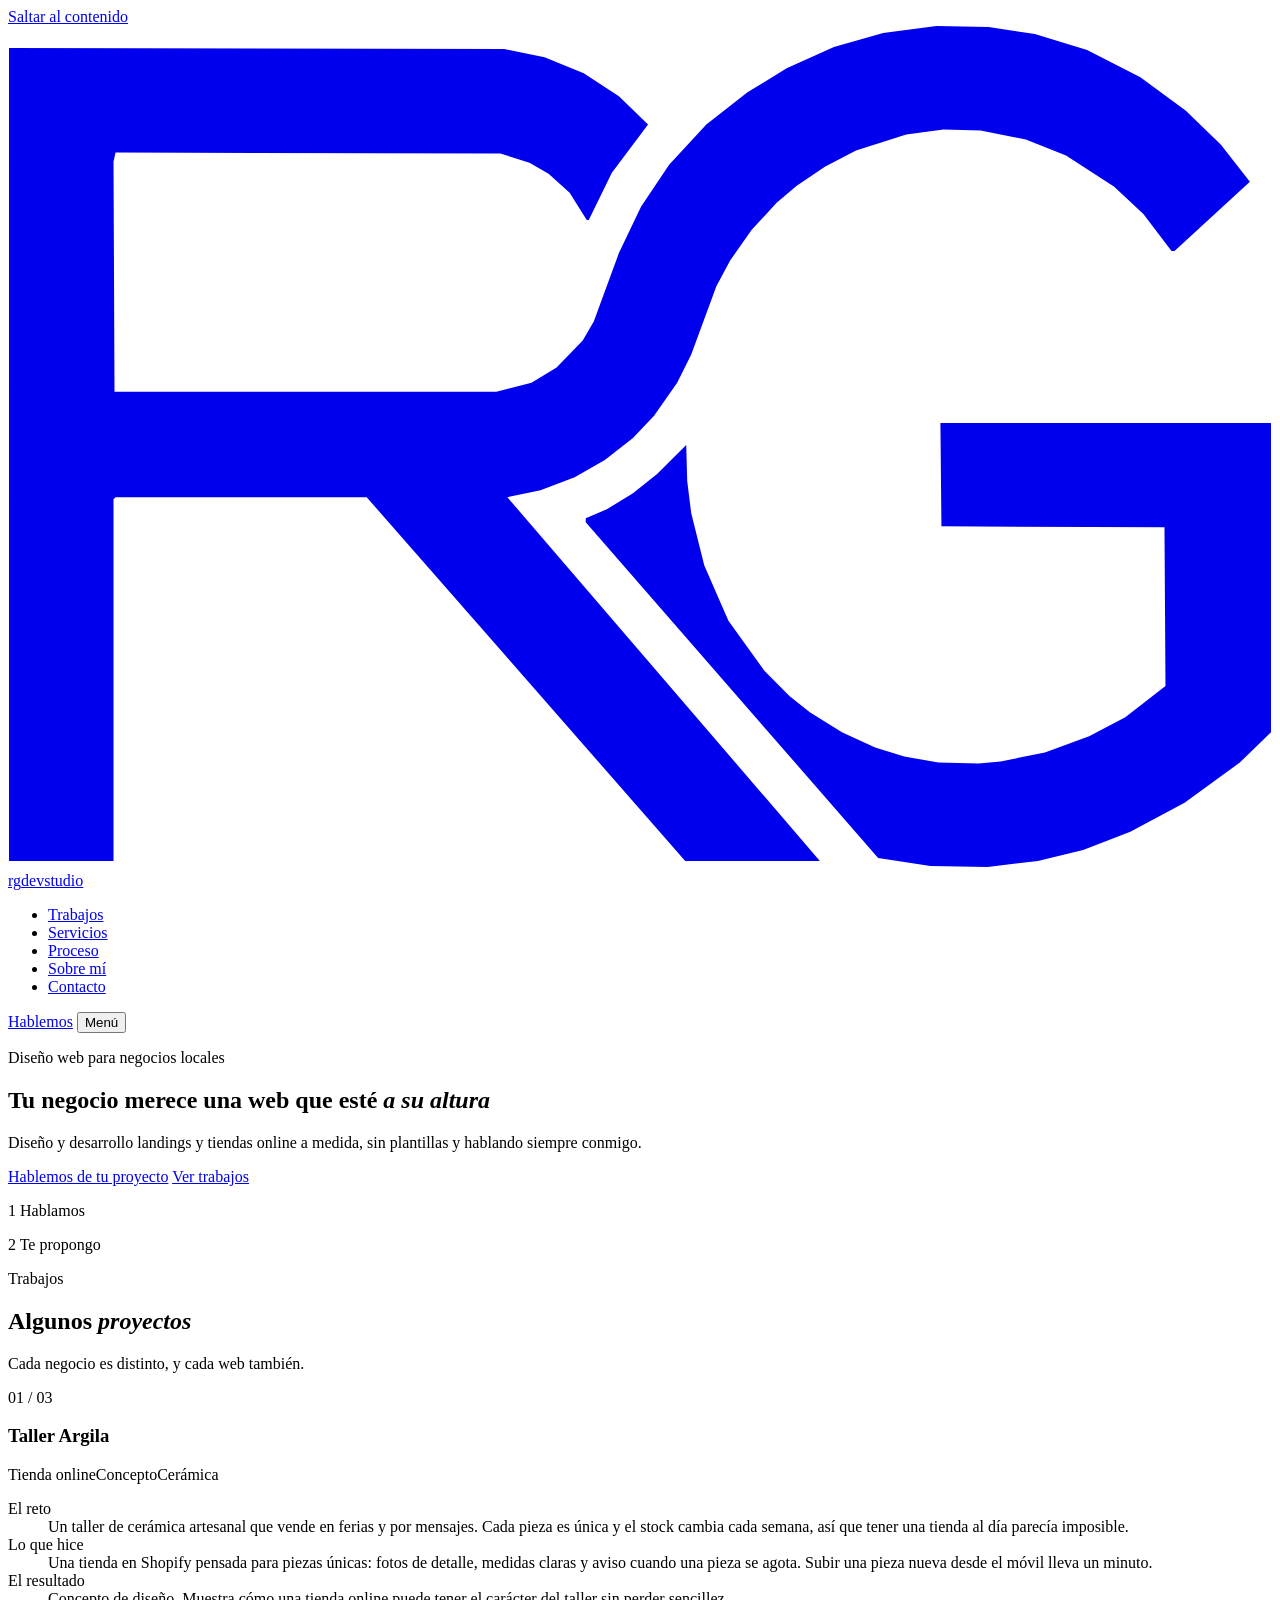
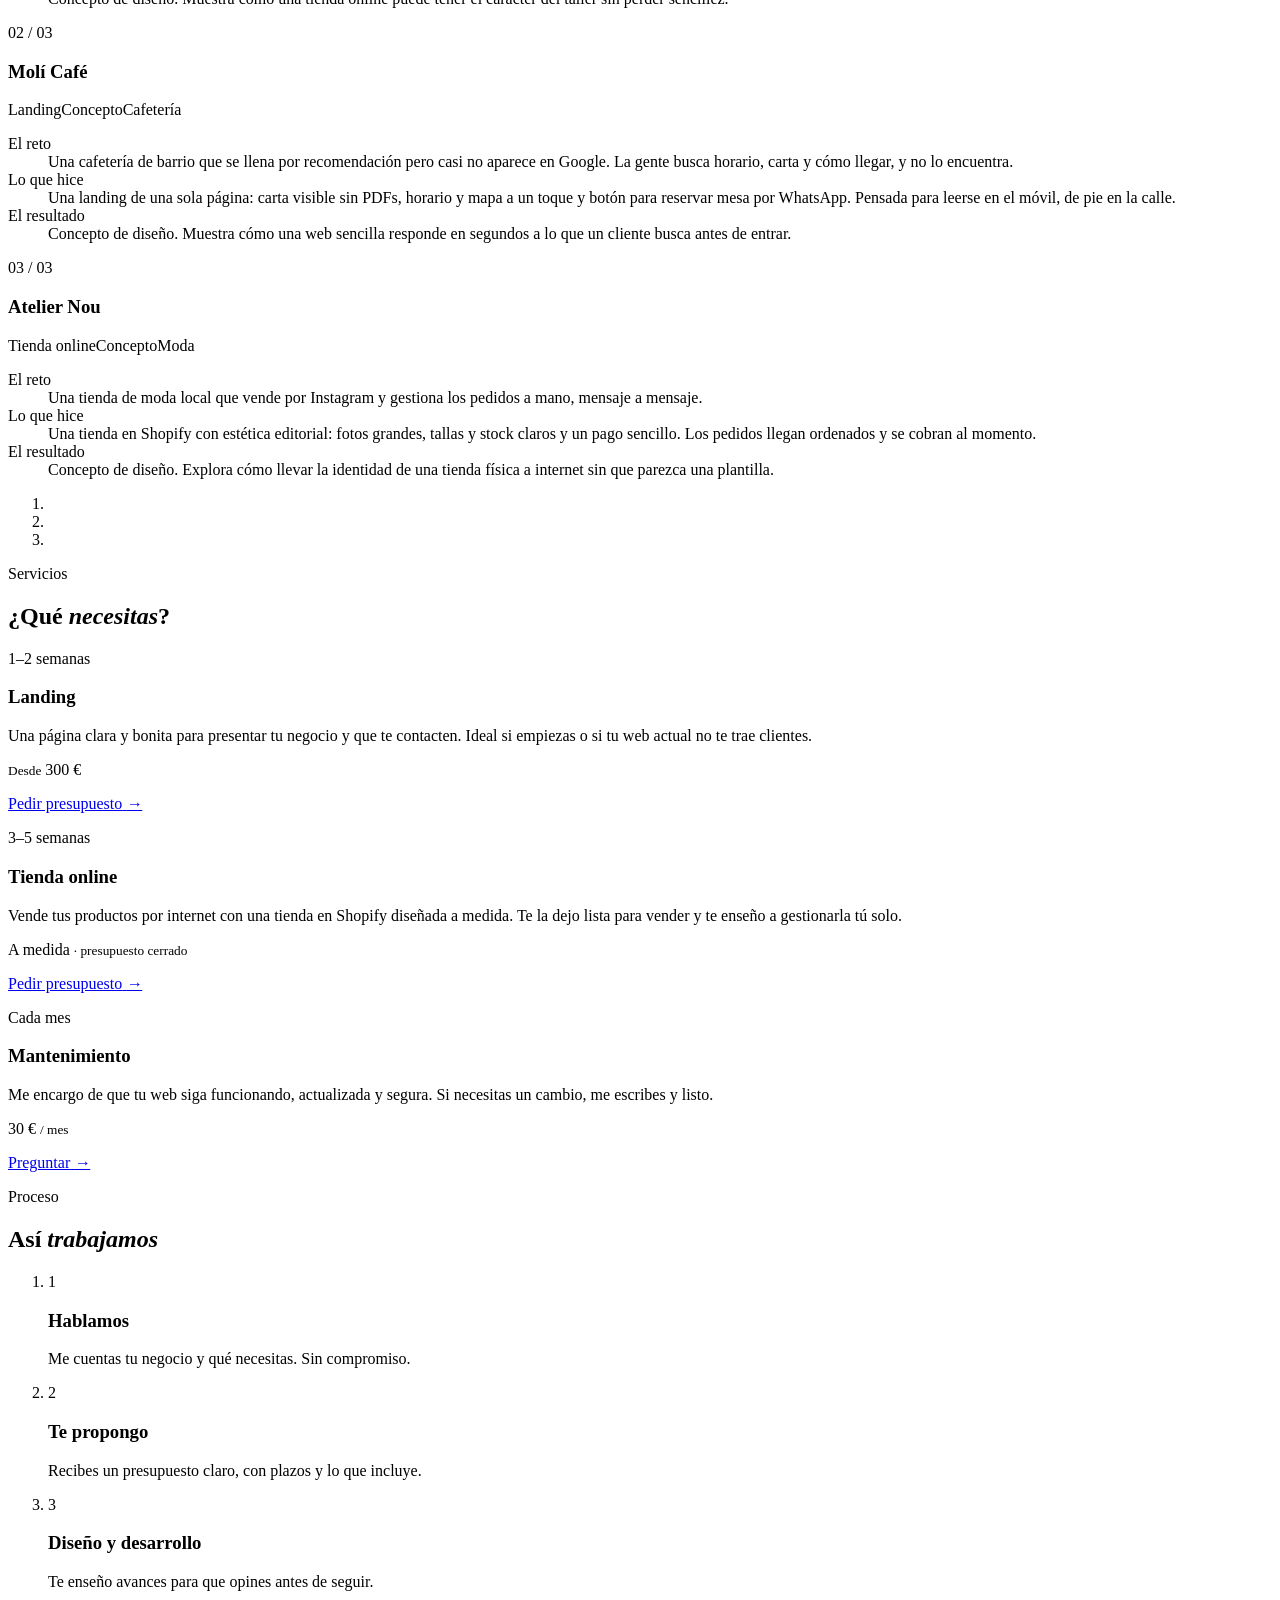
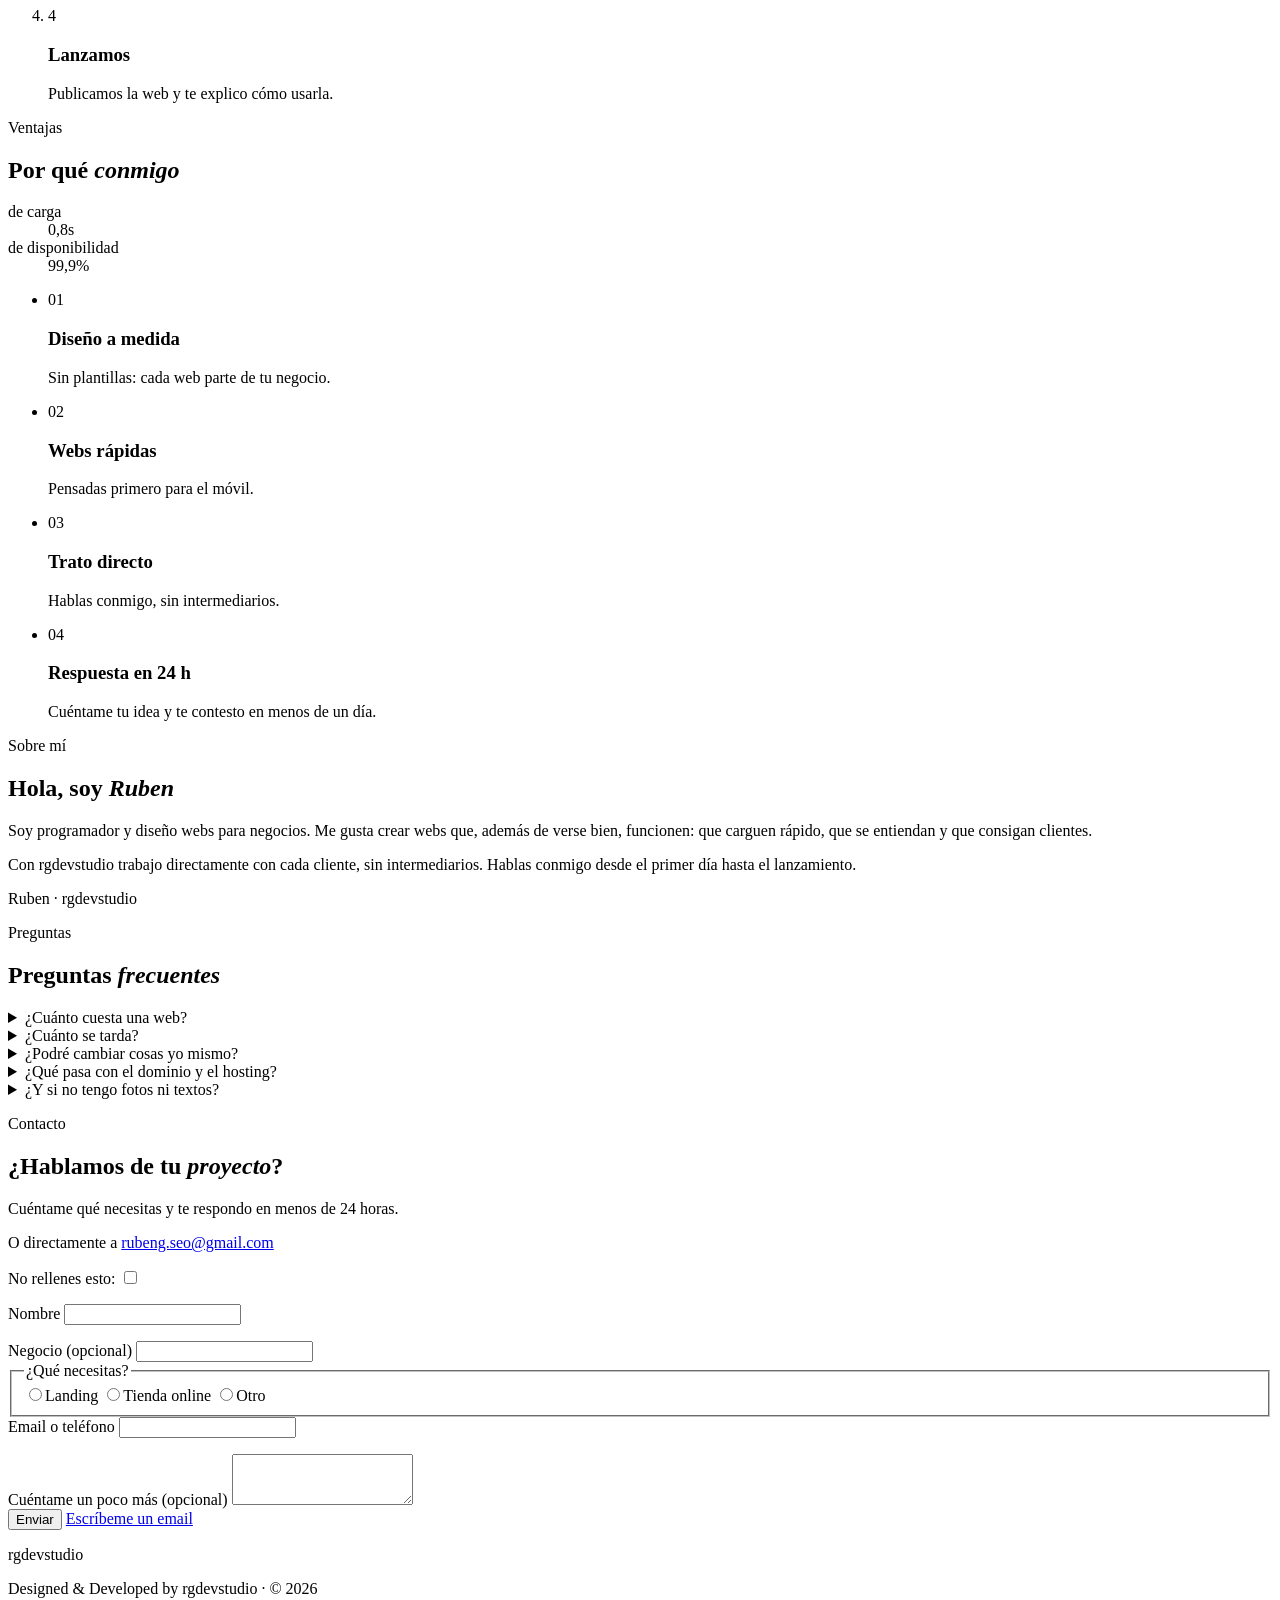
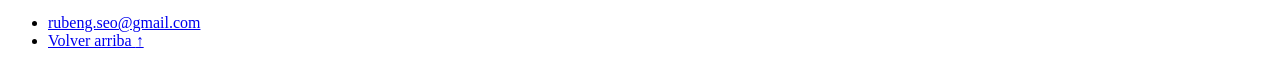
==== commit 065cac9d: "Logo RG, nuevo concepto Taller Argila y fuera la banda de texto - Monograma RG vectorizado: cabecera" ====
--- a/public/index.html
+++ b/public/index.html
@@ -24,7 +24,7 @@
   <link rel="preload" href="/fonts/lora-roman.woff2" as="font" type="font/woff2" crossorigin>
   <link rel="preload" href="/fonts/newsreader-italic.woff2" as="font" type="font/woff2" crossorigin>
   <link rel="preload" href="/fonts/archivo-sans.woff2" as="font" type="font/woff2" crossorigin>
-  <link rel="stylesheet" href="/css/styles.css?v=9">
+  <link rel="stylesheet" href="/css/styles.css?v=10">
 
   <script>
     /* Antes del primer pintado: hay JS y se decide el modo de animación (evita saltos de maquetación).
@@ -56,8 +56,8 @@
   <script src="/vendor/gsap.min.js" defer></script>
   <script src="/vendor/ScrollTrigger.min.js" defer></script>
   <script src="/vendor/lenis.min.js" defer></script>
-  <script src="/js/lienzo.js?v=9" defer></script>
-  <script src="/js/main.js?v=9" defer></script>
+  <script src="/js/lienzo.js?v=10" defer></script>
+  <script src="/js/main.js?v=10" defer></script>
 </head>
 <body>
   <a class="skip-link" href="#contenido">Saltar al contenido</a>
@@ -67,7 +67,7 @@
 
   <header class="site-header">
     <div class="header-inner">
-      <a class="logo" href="#inicio" aria-label="rgdevstudio, ir al inicio">rg<span>dev</span>studio</a>
+      <a class="logo" href="#inicio" aria-label="rgdevstudio, ir al inicio"><svg class="logo-mark" viewBox="0 0 125.8 83.8" aria-hidden="true" focusable="false"><path fill="currentColor" fill-rule="evenodd" d="M57.5 49.0 L57.5 49.4 L86.6 82.8 L91.8 83.6 L97.5 83.7 L102.5 83.1 L107.0 82.0 L111.7 80.2 L117.1 77.3 L122.6 73.3 L125.7 70.3 L125.7 39.5 L92.8 39.5 L92.9 49.8 L115.1 49.9 L115.2 65.7 L111.2 68.8 L107.6 70.7 L103.2 72.3 L98.8 73.2 L96.6 73.4 L92.6 73.3 L89.2 72.7 L86.3 71.8 L83.0 70.3 L79.8 68.3 L77.8 66.7 L75.3 64.2 L71.7 59.2 L69.3 53.7 L68.0 48.5 L67.6 45.3 L67.5 41.7 L64.6 44.6 L62.2 46.5 L59.6 48.1ZM123.6 15.5 L120.7 11.8 L117.2 8.4 L112.7 5.1 L107.4 2.4 L102.2 0.8 L97.6 0.1 L92.4 0.0 L87.1 0.7 L82.2 2.1 L77.5 4.2 L73.6 6.6 L69.5 9.8 L65.8 13.8 L63.0 18.0 L60.8 22.6 L58.3 29.4 L57.2 31.3 L54.6 34.0 L52.1 35.5 L48.6 36.4 L10.6 36.4 L10.5 13.5 L10.7 12.6 L49.0 12.7 L51.9 13.6 L53.8 14.7 L55.9 16.6 L57.6 19.3 L57.8 19.3 L60.1 14.6 L63.7 9.8 L60.8 7.0 L57.3 4.7 L53.4 3.1 L49.4 2.3 L0.1 2.2 L0.1 83.1 L10.5 83.1 L10.5 47.1 L10.7 46.9 L35.7 46.9 L67.4 83.1 L80.8 83.1 L49.7 46.9 L53.0 46.2 L56.4 44.9 L59.4 43.2 L62.2 41.0 L64.3 38.8 L66.6 35.5 L68.0 32.7 L70.5 25.9 L71.9 23.3 L74.0 20.3 L76.5 17.6 L78.5 15.9 L81.3 14.0 L84.4 12.4 L89.4 10.8 L93.1 10.3 L96.8 10.4 L101.3 11.3 L105.3 12.9 L110.1 16.0 L113.0 18.7 L115.8 22.4 L116.1 22.4Z"/></svg><span class="logo-word">rg<span>dev</span>studio</span></a>
       <nav class="nav" aria-label="Principal">
         <ul>
           <li><a href="#trabajos">Trabajos</a></li>
@@ -141,18 +141,18 @@
             </header>
 
             <div class="projects">
-              <article class="project" data-project="flor">
+              <article class="project" data-project="argila">
                 <div class="project-text">
                   <p class="project-num" data-p>01 / 03</p>
-                  <h3 class="project-name" data-p>Le Petit Fleur</h3>
-                  <p class="project-tags" data-p><span>Tienda online</span><span>Shopify</span><span>Floristería</span></p>
+                  <h3 class="project-name" data-p>Taller Argila</h3>
+                  <p class="project-tags" data-p><span>Tienda online</span><span class="tag-concept">Concepto</span><span>Cerámica</span></p>
                   <dl class="project-case">
-                    <div data-p><dt>El reto</dt><dd>Le Petit Fleur es una floristería de Catarroja sin presencia online. Deborah, su dueña, no quería una web de escaparate: quería vender sus ramos por internet, con cobro online, y poder gestionarlo ella sola.</dd></div>
-                    <div data-p><dt>Lo que hice</dt><dd>Una tienda en Shopify diseñada a medida a partir de los colores de su logo: el rosa de fondo y los tonos de sus tres tulipanes. Catálogo de ramos, pago online y un diseño elegante, a la altura de sus flores.</dd></div>
-                    <div data-p><dt>El resultado</dt><dd>Tienda en la recta final, a punto de abrir al público. Pronto, los primeros pedidos.</dd></div>
+                    <div data-p><dt>El reto</dt><dd>Un taller de cerámica artesanal que vende en ferias y por mensajes. Cada pieza es única y el stock cambia cada semana, así que tener una tienda al día parecía imposible.</dd></div>
+                    <div data-p><dt>Lo que hice</dt><dd>Una tienda en Shopify pensada para piezas únicas: fotos de detalle, medidas claras y aviso cuando una pieza se agota. Subir una pieza nueva desde el móvil lleva un minuto.</dd></div>
+                    <div data-p><dt>El resultado</dt><dd>Concepto de diseño. Muestra cómo una tienda online puede tener el carácter del taller sin perder sencillez.</dd></div>
                   </dl>
                 </div>
-                <div class="project-visual lienzo-slot" data-slot="flor" aria-hidden="true"></div>
+                <div class="project-visual lienzo-slot" data-slot="argila" aria-hidden="true"></div>
               </article>
 
               <article class="project" data-project="cafe">
@@ -190,10 +190,6 @@
         </div>
       </div>
     </section>
-
-    <div class="marquee" aria-hidden="true">
-      <div class="marquee-track"><span>Landings</span><i>·</i><span>Tiendas Shopify</span><i>·</i><span>Mantenimiento</span><i>·</i><span>Landings</span><i>·</i><span>Tiendas Shopify</span><i>·</i><span>Mantenimiento</span><i>·</i></div>
-    </div>
 
     <!-- ============ SERVICIOS · fase 4: interactivo ============ -->
     <section class="section services" id="servicios" aria-labelledby="services-title" data-thread="services">
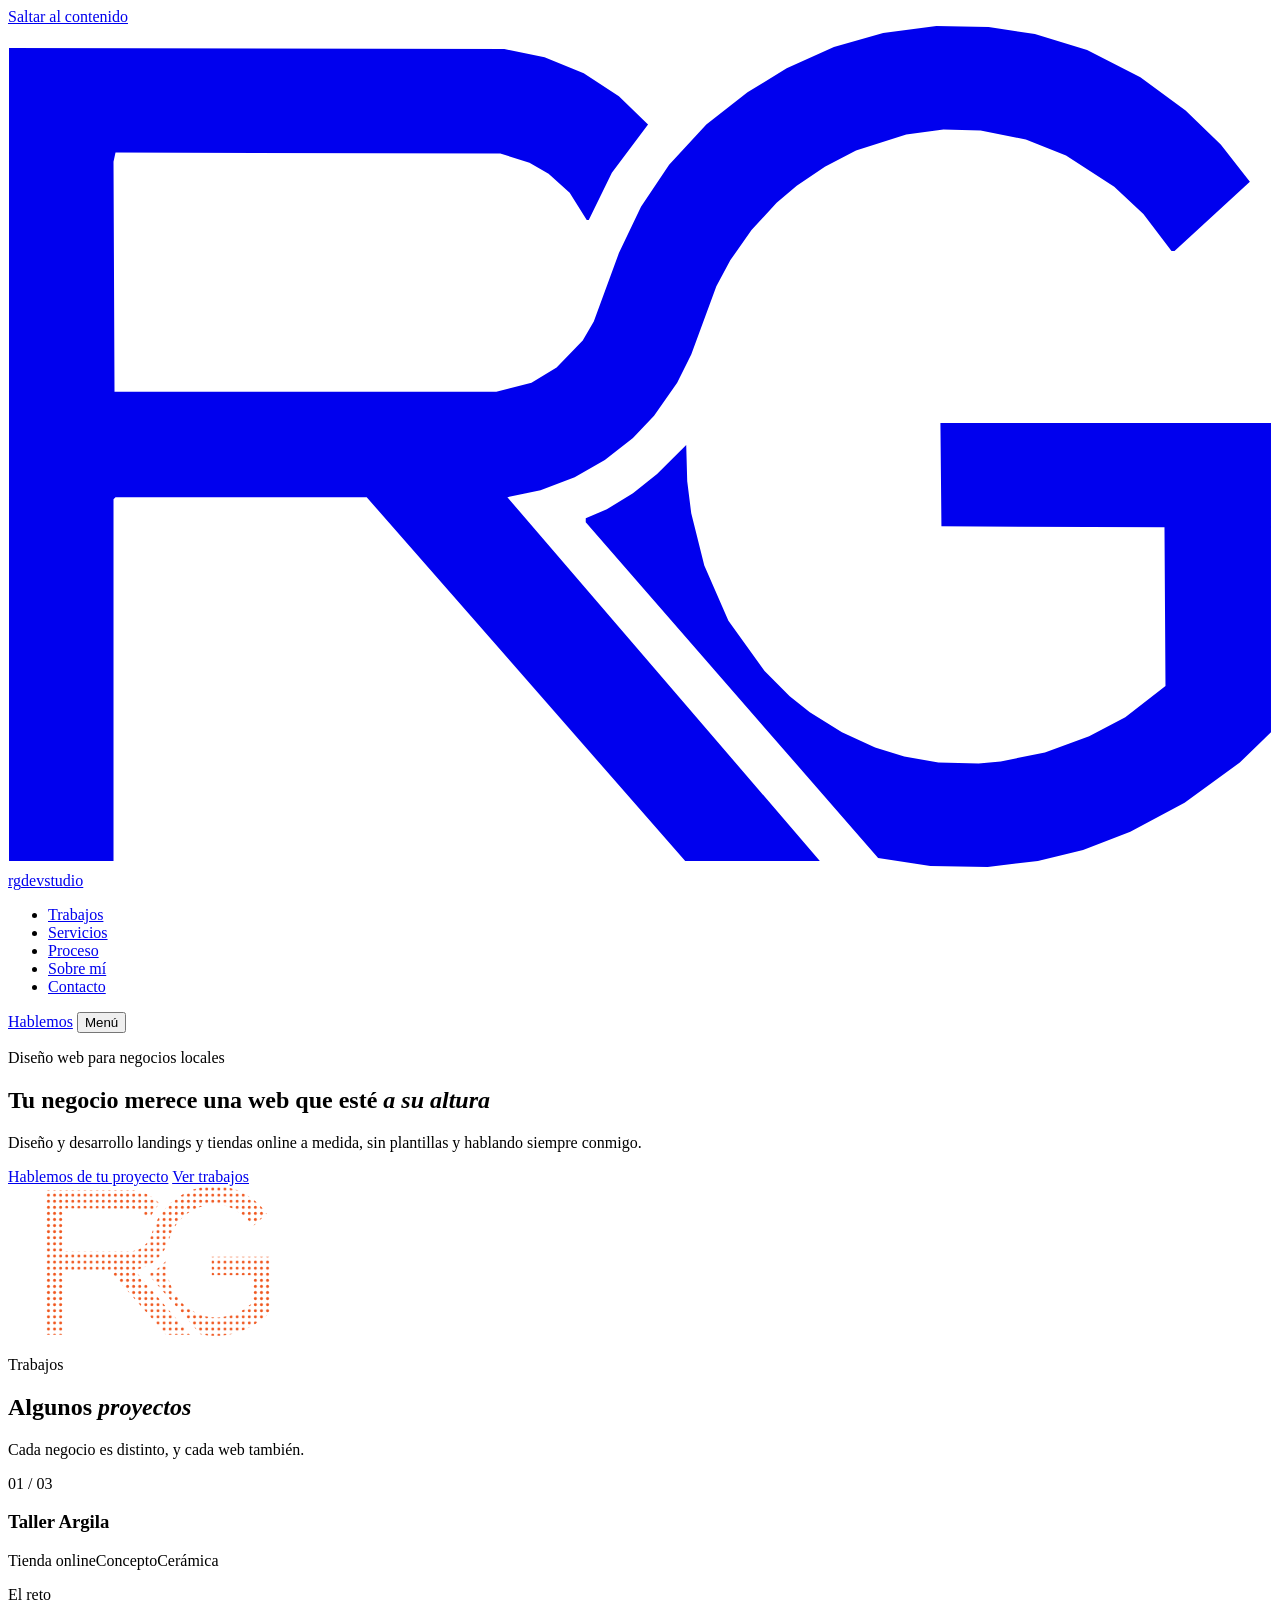
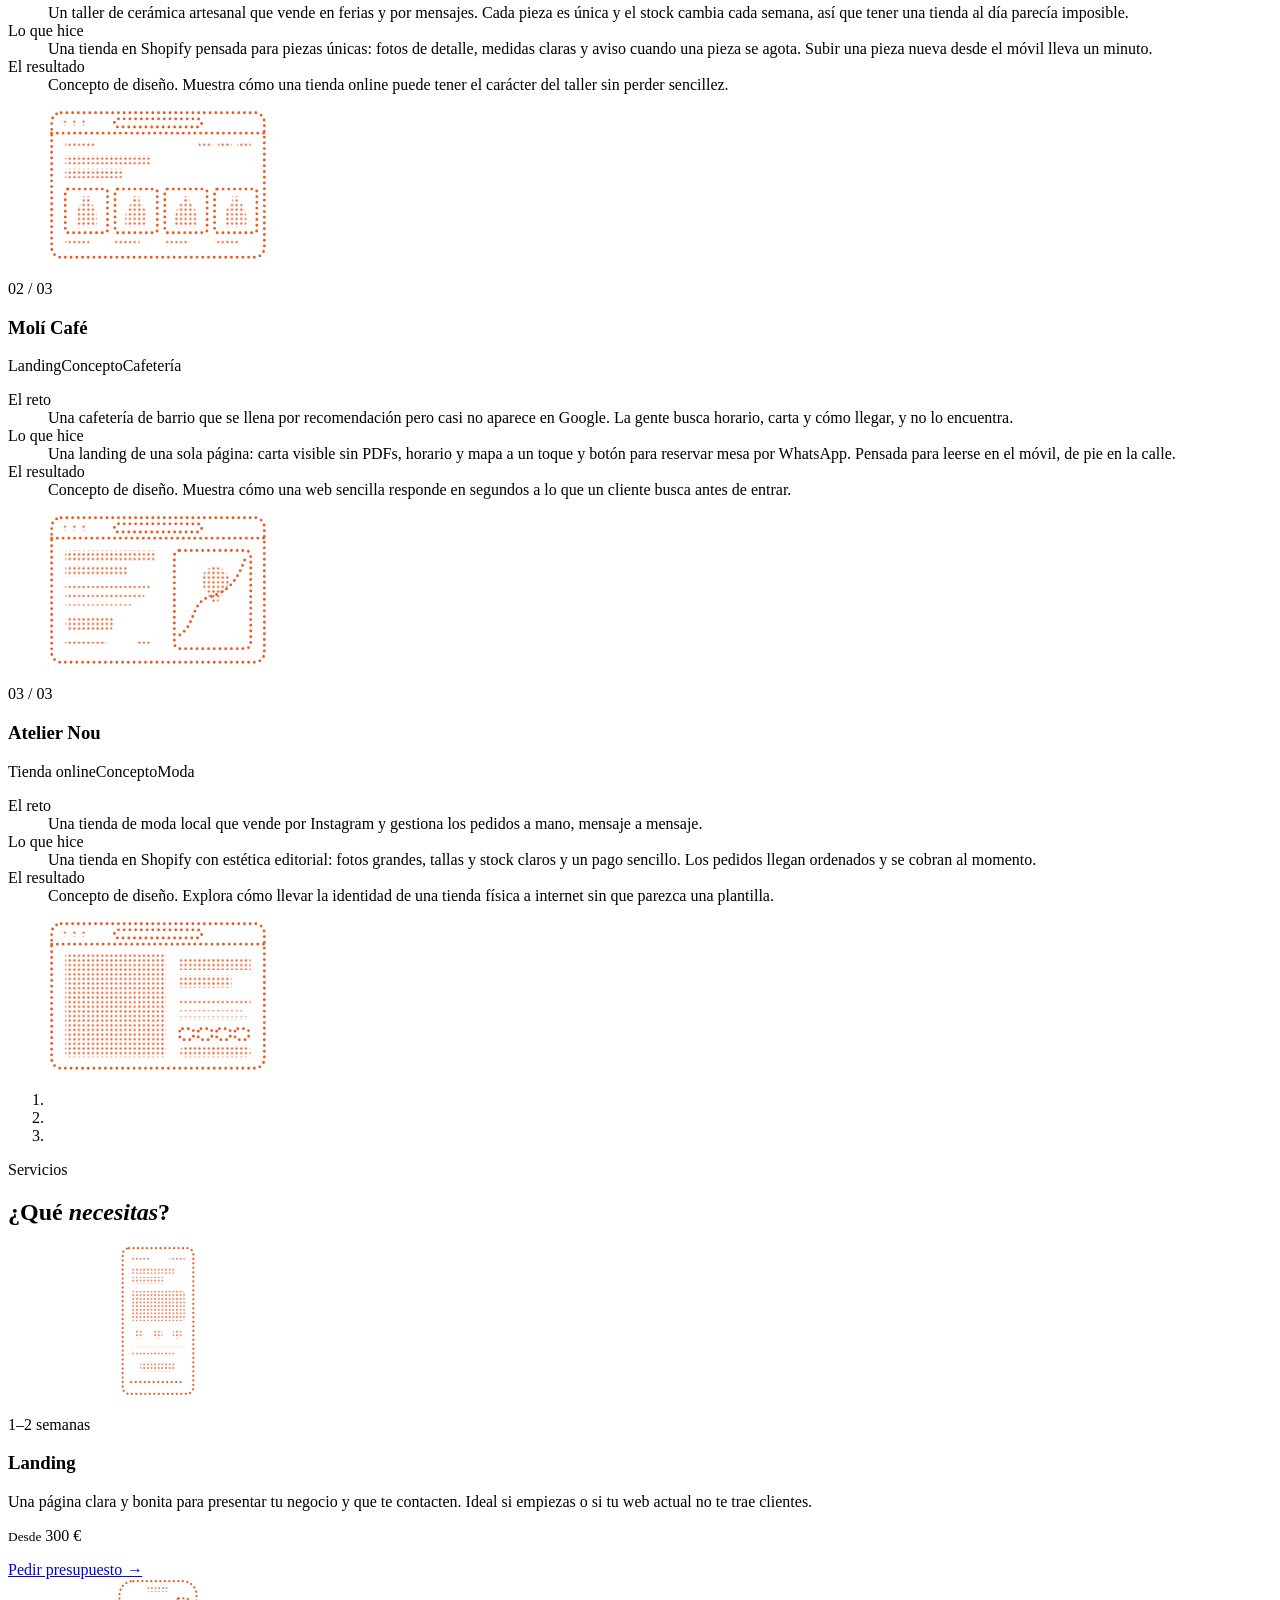
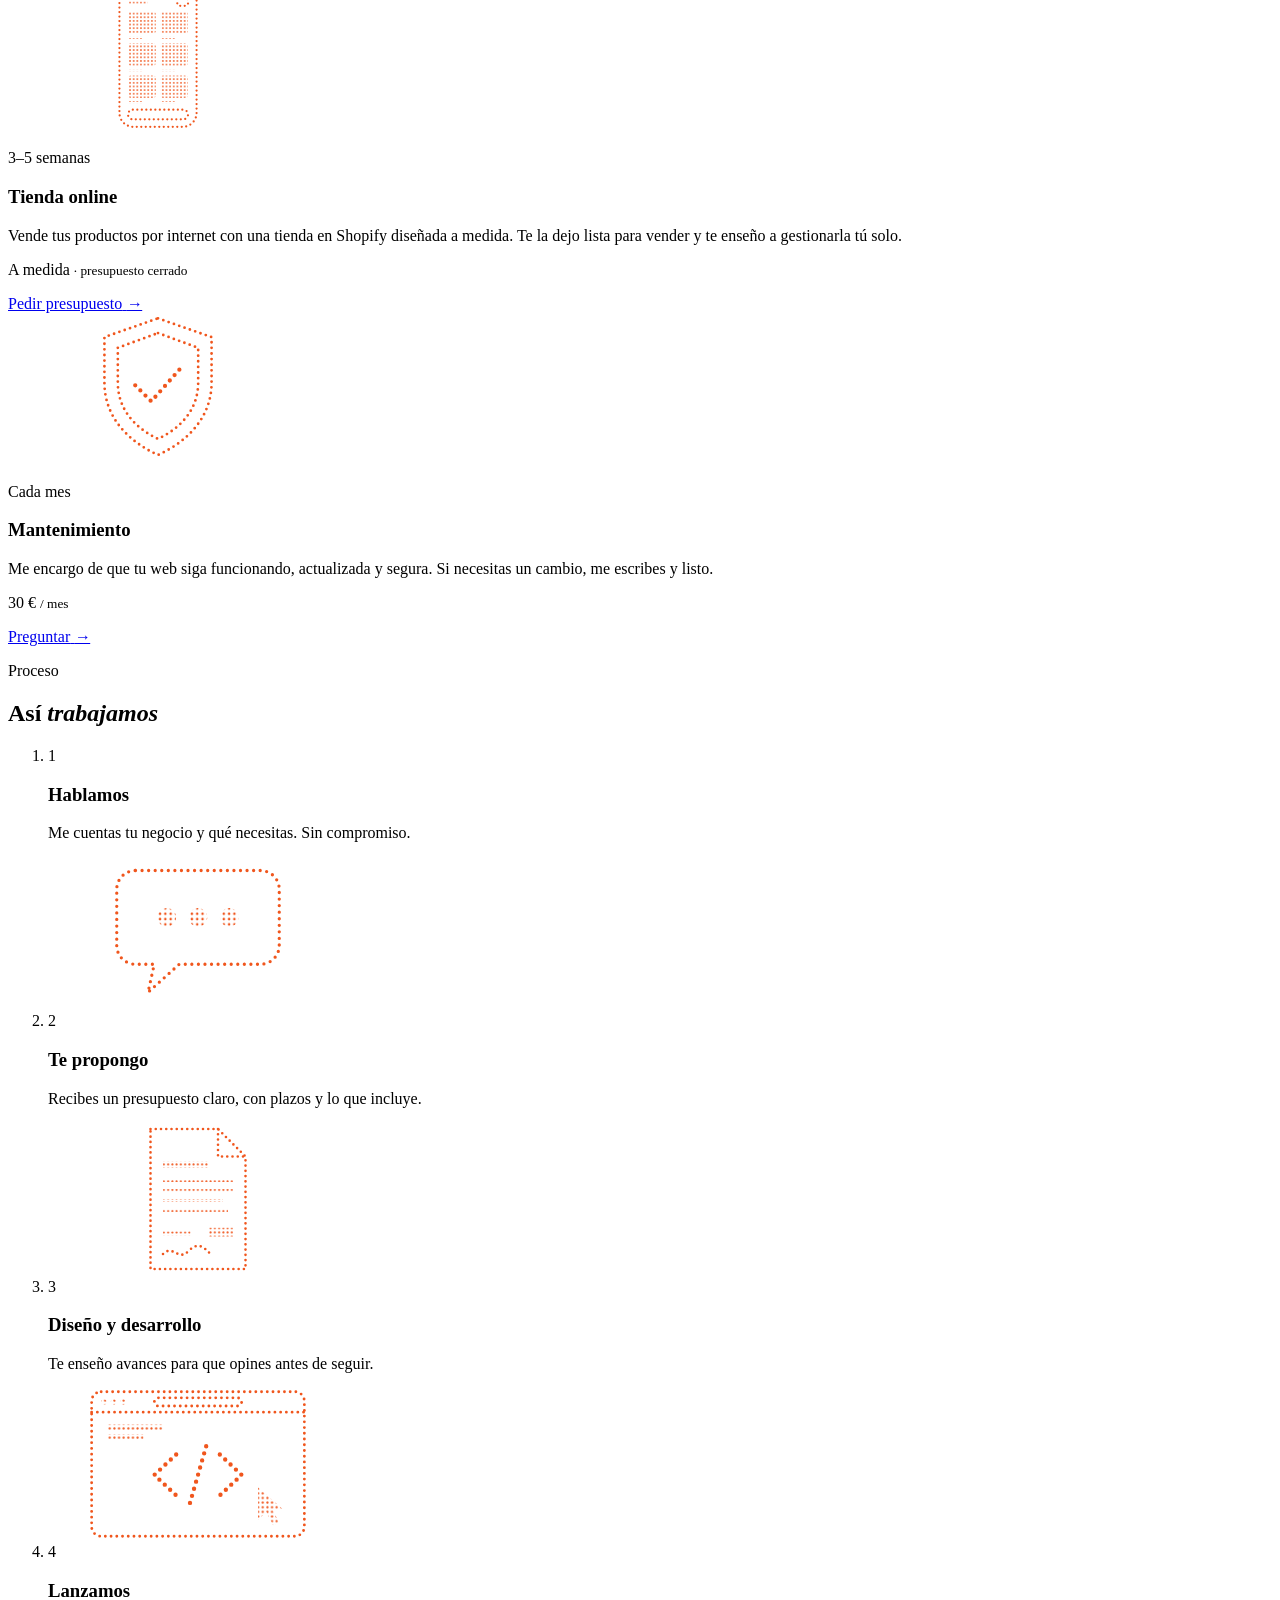
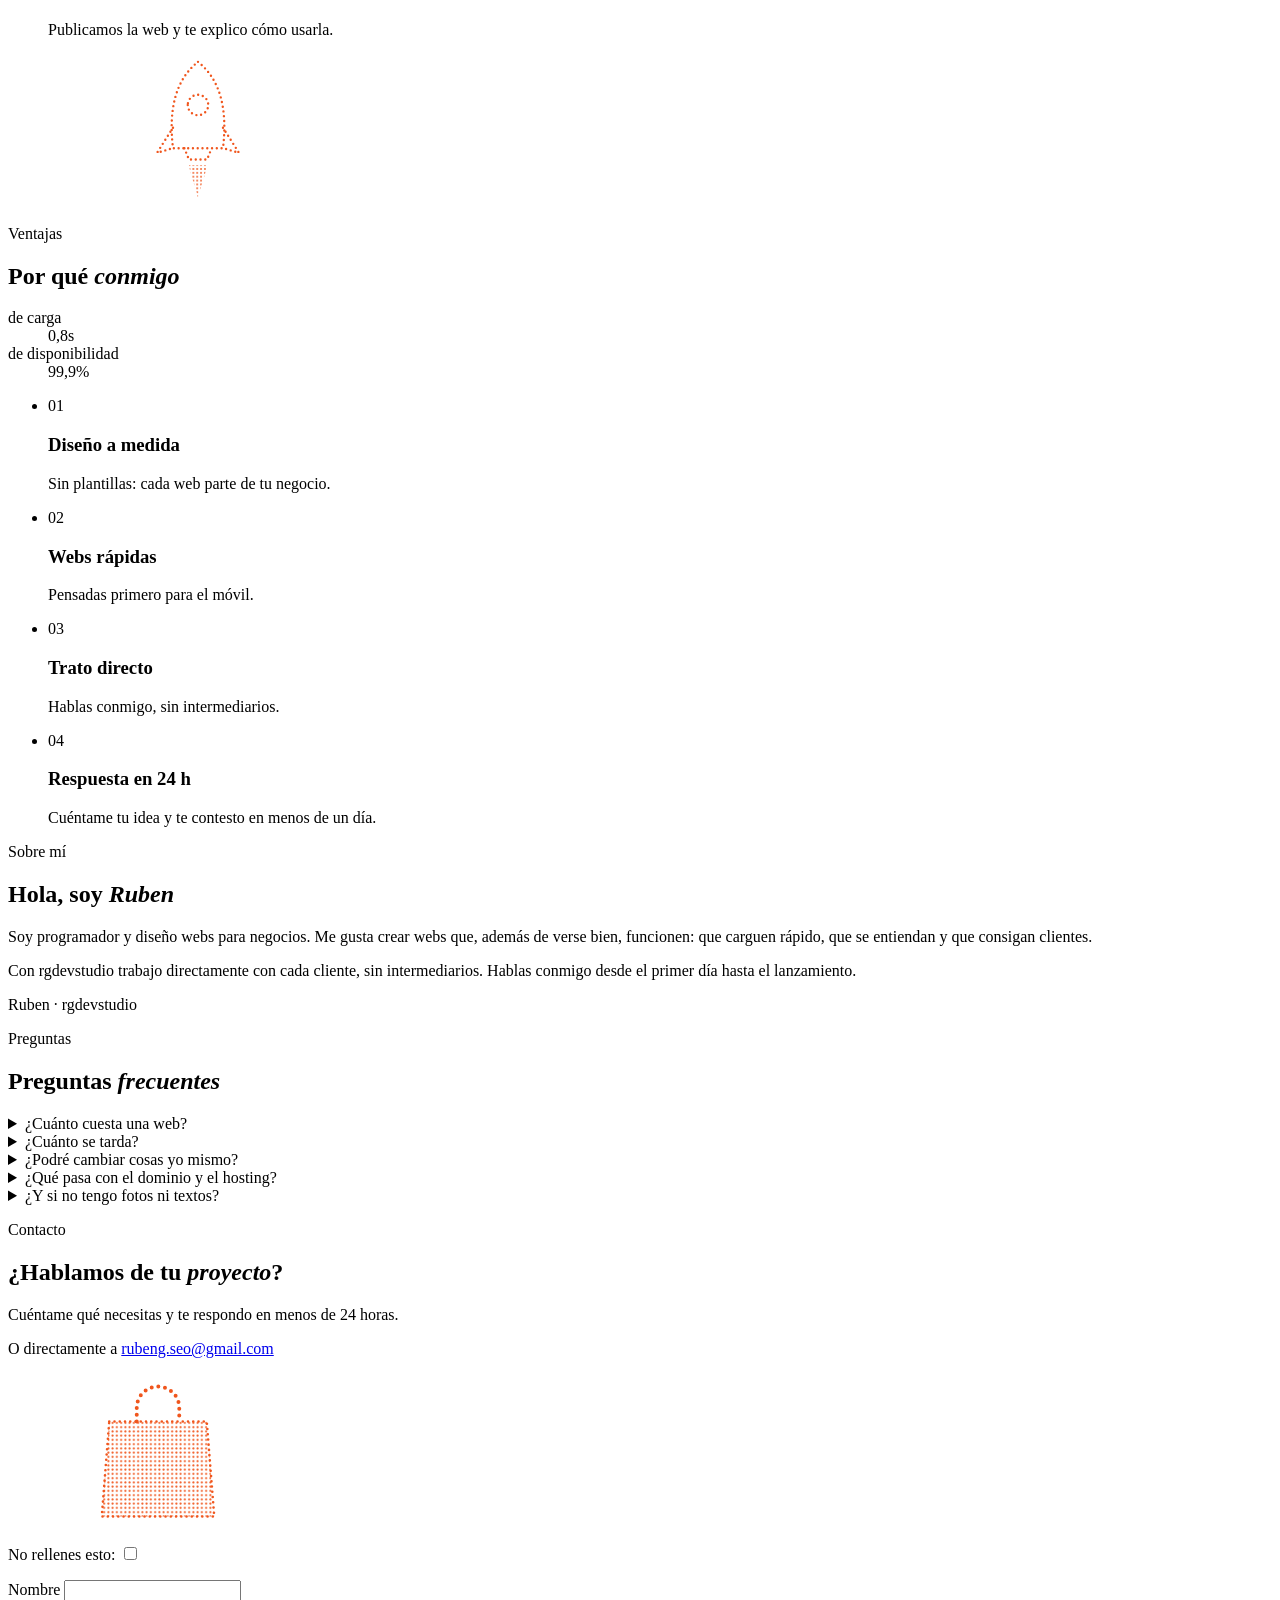
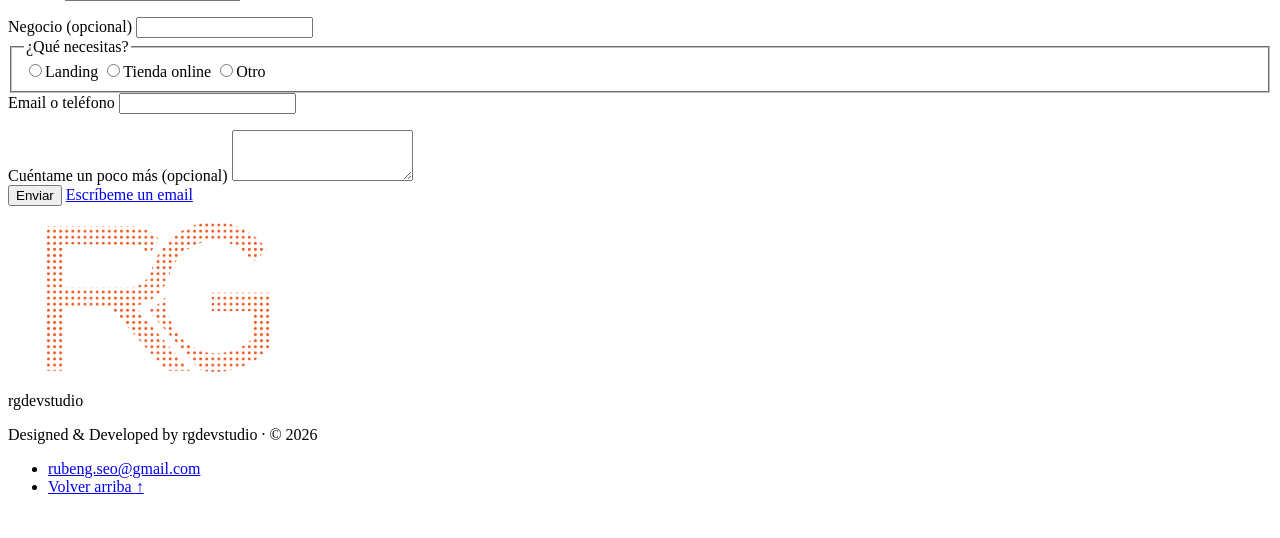
==== commit b2dc05e2: "Rediseño «Partículas que se ordenan»: campo de partículas WebGL ligado al scroll - Un único canvas f" ====
--- a/public/index.html
+++ b/public/index.html
@@ -24,17 +24,21 @@
   <link rel="preload" href="/fonts/lora-roman.woff2" as="font" type="font/woff2" crossorigin>
   <link rel="preload" href="/fonts/newsreader-italic.woff2" as="font" type="font/woff2" crossorigin>
   <link rel="preload" href="/fonts/archivo-sans.woff2" as="font" type="font/woff2" crossorigin>
-  <link rel="stylesheet" href="/css/styles.css?v=10">
+  <link rel="stylesheet" href="/css/styles.css?v=20">
 
   <script>
-    /* Antes del primer pintado: hay JS y se decide el modo de animación (evita saltos de maquetación).
-       "is-cine": escritorio con el lienzo fijo y la línea completa. Si el JS no arranca en 4 s, se muestra todo. */
+    /* Antes del primer pintado se decide el modo (evita saltos de maquetación):
+       is-wide  escritorio con ratón (≥1024×600): composiciones en dos columnas
+       is-pin   is-wide y con movimiento: Trabajos y Proceso se fijan mientras pasan las escenas
+       is-reduced  prefers-reduced-motion. Si el JS no arranca en 4 s, se muestra todo. */
     (function () {
       var d = document.documentElement, m = function (q) { return window.matchMedia(q).matches; };
       d.classList.add('js');
-      if (m('(prefers-reduced-motion: reduce)')) d.classList.add('is-reduced');
-      else if (m('(min-width: 1024px) and (min-height: 600px)')) d.classList.add('is-cine');
-      setTimeout(function () { if (!window.__rgReady) d.classList.remove('js', 'is-cine'); }, 4000);
+      var red = m('(prefers-reduced-motion: reduce)');
+      if (red) d.classList.add('is-reduced');
+      if (m('(min-width: 1024px) and (min-height: 600px) and (hover: hover) and (pointer: fine)')) d.classList.add('is-wide');
+      if (d.classList.contains('is-wide') && !red) d.classList.add('is-pin');
+      setTimeout(function () { if (!window.__rgReady) d.classList.remove('js', 'is-pin'); }, 4000);
     })();
   </script>
 
@@ -56,14 +60,10 @@
   <script src="/vendor/gsap.min.js" defer></script>
   <script src="/vendor/ScrollTrigger.min.js" defer></script>
   <script src="/vendor/lenis.min.js" defer></script>
-  <script src="/js/lienzo.js?v=10" defer></script>
-  <script src="/js/main.js?v=10" defer></script>
+  <script src="/js/main.js?v=20" defer></script>
 </head>
 <body>
   <a class="skip-link" href="#contenido">Saltar al contenido</a>
-
-  <!-- El lienzo fijo de escritorio (lo monta el JS). Es decorativo: todo su contenido está también en el texto. -->
-  <div class="lienzo-stage" aria-hidden="true"></div>
 
   <header class="site-header">
     <div class="header-inner">
@@ -104,8 +104,8 @@
 
   <main id="contenido">
 
-    <!-- ============ HERO · fase 1: boceto ============ -->
-    <section class="hero" id="inicio" aria-labelledby="hero-title" data-thread="hero">
+    <!-- ============ HERO · las partículas forman el RG ============ -->
+    <section class="hero" id="inicio" aria-labelledby="hero-title">
       <div class="container hero-grid">
         <div class="hero-text">
           <p class="kicker hero-kicker" data-hero-fade>Diseño web para negocios locales</p>
@@ -116,104 +116,97 @@
             <a class="btn btn--line" href="#trabajos" data-magnetic>Ver trabajos</a>
           </div>
         </div>
-        <div class="hero-slot lienzo-slot" data-slot="hero" aria-hidden="true"></div>
-      </div>
-    </section>
-
-    <!-- ============ Transición · fase 2: wireframe (anticipa los pasos 1 y 2 del proceso) ============ -->
-    <div class="build" aria-hidden="true" data-thread="build">
-      <div class="build-pin">
-        <p class="build-note build-note--1"><span>1</span> Hablamos</p>
-        <p class="build-note build-note--2"><span>2</span> Te propongo</p>
-        <div class="build-slot"></div>
-      </div>
-    </div>
-
-    <!-- ============ TRABAJOS · fase 3: diseño ============ -->
+        <div class="pslot hero-slot" aria-hidden="true"><svg class="sym"><use href="#s-rg"/></svg></div>
+      </div>
+    </section>
+
+    <!-- ============ TRABAJOS · ventana de navegador con la paleta de cada proyecto ============ -->
     <section class="works" id="trabajos" aria-labelledby="works-title">
-      <div class="works-pin" data-thread="works">
+      <div class="works-pin">
         <div class="container works-grid">
-          <div class="works-col">
-            <header class="works-head">
-              <p class="kicker" data-reveal>Trabajos</p>
-              <h2 class="title" id="works-title" data-split>Algunos <em>proyectos</em></h2>
-              <p class="lead" data-reveal>Cada negocio es distinto, y cada web también.</p>
-            </header>
-
-            <div class="projects">
-              <article class="project" data-project="argila">
-                <div class="project-text">
-                  <p class="project-num" data-p>01 / 03</p>
-                  <h3 class="project-name" data-p>Taller Argila</h3>
-                  <p class="project-tags" data-p><span>Tienda online</span><span class="tag-concept">Concepto</span><span>Cerámica</span></p>
-                  <dl class="project-case">
-                    <div data-p><dt>El reto</dt><dd>Un taller de cerámica artesanal que vende en ferias y por mensajes. Cada pieza es única y el stock cambia cada semana, así que tener una tienda al día parecía imposible.</dd></div>
-                    <div data-p><dt>Lo que hice</dt><dd>Una tienda en Shopify pensada para piezas únicas: fotos de detalle, medidas claras y aviso cuando una pieza se agota. Subir una pieza nueva desde el móvil lleva un minuto.</dd></div>
-                    <div data-p><dt>El resultado</dt><dd>Concepto de diseño. Muestra cómo una tienda online puede tener el carácter del taller sin perder sencillez.</dd></div>
-                  </dl>
-                </div>
-                <div class="project-visual lienzo-slot" data-slot="argila" aria-hidden="true"></div>
-              </article>
-
-              <article class="project" data-project="cafe">
-                <div class="project-text">
-                  <p class="project-num" data-p>02 / 03</p>
-                  <h3 class="project-name" data-p>Molí Café</h3>
-                  <p class="project-tags" data-p><span>Landing</span><span class="tag-concept">Concepto</span><span>Cafetería</span></p>
-                  <dl class="project-case">
-                    <div data-p><dt>El reto</dt><dd>Una cafetería de barrio que se llena por recomendación pero casi no aparece en Google. La gente busca horario, carta y cómo llegar, y no lo encuentra.</dd></div>
-                    <div data-p><dt>Lo que hice</dt><dd>Una landing de una sola página: carta visible sin PDFs, horario y mapa a un toque y botón para reservar mesa por WhatsApp. Pensada para leerse en el móvil, de pie en la calle.</dd></div>
-                    <div data-p><dt>El resultado</dt><dd>Concepto de diseño. Muestra cómo una web sencilla responde en segundos a lo que un cliente busca antes de entrar.</dd></div>
-                  </dl>
-                </div>
-                <div class="project-visual lienzo-slot" data-slot="cafe" aria-hidden="true"></div>
-              </article>
-
-              <article class="project" data-project="moda">
-                <div class="project-text">
-                  <p class="project-num" data-p>03 / 03</p>
-                  <h3 class="project-name" data-p>Atelier Nou</h3>
-                  <p class="project-tags" data-p><span>Tienda online</span><span class="tag-concept">Concepto</span><span>Moda</span></p>
-                  <dl class="project-case">
-                    <div data-p><dt>El reto</dt><dd>Una tienda de moda local que vende por Instagram y gestiona los pedidos a mano, mensaje a mensaje.</dd></div>
-                    <div data-p><dt>Lo que hice</dt><dd>Una tienda en Shopify con estética editorial: fotos grandes, tallas y stock claros y un pago sencillo. Los pedidos llegan ordenados y se cobran al momento.</dd></div>
-                    <div data-p><dt>El resultado</dt><dd>Concepto de diseño. Explora cómo llevar la identidad de una tienda física a internet sin que parezca una plantilla.</dd></div>
-                  </dl>
-                </div>
-                <div class="project-visual lienzo-slot" data-slot="moda" aria-hidden="true"></div>
-              </article>
-            </div>
-          </div>
-          <div class="works-slot" aria-hidden="true">
-            <ol class="works-dots"><li></li><li></li><li></li></ol>
-          </div>
-        </div>
-      </div>
-    </section>
-
-    <!-- ============ SERVICIOS · fase 4: interactivo ============ -->
-    <section class="section services" id="servicios" aria-labelledby="services-title" data-thread="services">
+          <header class="works-head">
+            <p class="kicker" data-reveal>Trabajos</p>
+            <h2 class="title" id="works-title" data-split>Algunos <em>proyectos</em></h2>
+            <p class="lead" data-reveal>Cada negocio es distinto, y cada web también.</p>
+          </header>
+
+          <div class="projects">
+            <article class="project is-current" data-project="argila">
+              <div class="project-text">
+                <p class="project-num" data-p>01 / 03</p>
+                <h3 class="project-name" data-p>Taller Argila</h3>
+                <p class="project-tags" data-p><span>Tienda online</span><span class="tag-concept">Concepto</span><span>Cerámica</span></p>
+                <dl class="project-case">
+                  <div data-p><dt>El reto</dt><dd>Un taller de cerámica artesanal que vende en ferias y por mensajes. Cada pieza es única y el stock cambia cada semana, así que tener una tienda al día parecía imposible.</dd></div>
+                  <div data-p><dt>Lo que hice</dt><dd>Una tienda en Shopify pensada para piezas únicas: fotos de detalle, medidas claras y aviso cuando una pieza se agota. Subir una pieza nueva desde el móvil lleva un minuto.</dd></div>
+                  <div data-p><dt>El resultado</dt><dd>Concepto de diseño. Muestra cómo una tienda online puede tener el carácter del taller sin perder sencillez.</dd></div>
+                </dl>
+              </div>
+              <div class="pslot project-visual" data-pal="argila" aria-hidden="true"><svg class="sym"><use href="#s-web-argila"/></svg></div>
+            </article>
+
+            <article class="project" data-project="cafe">
+              <div class="project-text">
+                <p class="project-num" data-p>02 / 03</p>
+                <h3 class="project-name" data-p>Molí Café</h3>
+                <p class="project-tags" data-p><span>Landing</span><span class="tag-concept">Concepto</span><span>Cafetería</span></p>
+                <dl class="project-case">
+                  <div data-p><dt>El reto</dt><dd>Una cafetería de barrio que se llena por recomendación pero casi no aparece en Google. La gente busca horario, carta y cómo llegar, y no lo encuentra.</dd></div>
+                  <div data-p><dt>Lo que hice</dt><dd>Una landing de una sola página: carta visible sin PDFs, horario y mapa a un toque y botón para reservar mesa por WhatsApp. Pensada para leerse en el móvil, de pie en la calle.</dd></div>
+                  <div data-p><dt>El resultado</dt><dd>Concepto de diseño. Muestra cómo una web sencilla responde en segundos a lo que un cliente busca antes de entrar.</dd></div>
+                </dl>
+              </div>
+              <div class="pslot project-visual" data-pal="cafe" aria-hidden="true"><svg class="sym"><use href="#s-web-cafe"/></svg></div>
+            </article>
+
+            <article class="project" data-project="moda">
+              <div class="project-text">
+                <p class="project-num" data-p>03 / 03</p>
+                <h3 class="project-name" data-p>Atelier Nou</h3>
+                <p class="project-tags" data-p><span>Tienda online</span><span class="tag-concept">Concepto</span><span>Moda</span></p>
+                <dl class="project-case">
+                  <div data-p><dt>El reto</dt><dd>Una tienda de moda local que vende por Instagram y gestiona los pedidos a mano, mensaje a mensaje.</dd></div>
+                  <div data-p><dt>Lo que hice</dt><dd>Una tienda en Shopify con estética editorial: fotos grandes, tallas y stock claros y un pago sencillo. Los pedidos llegan ordenados y se cobran al momento.</dd></div>
+                  <div data-p><dt>El resultado</dt><dd>Concepto de diseño. Explora cómo llevar la identidad de una tienda física a internet sin que parezca una plantilla.</dd></div>
+                </dl>
+              </div>
+              <div class="pslot project-visual" data-pal="moda" aria-hidden="true"><svg class="sym"><use href="#s-web-moda"/></svg></div>
+            </article>
+          </div>
+          <ol class="works-dots" aria-hidden="true"><li></li><li></li><li></li></ol>
+        </div>
+      </div>
+    </section>
+
+    <!-- ============ SERVICIOS · página alargada, móvil con productos y escudo ============ -->
+    <section class="section services" id="servicios" aria-labelledby="services-title">
       <div class="container services-layout">
         <header class="section-head">
           <p class="kicker" data-reveal>Servicios</p>
           <h2 class="title" id="services-title" data-split>¿Qué <em>necesitas</em>?</h2>
         </header>
         <div class="services-grid">
-          <article class="service" data-anchor>
+          <div class="pslot svc-slot" aria-hidden="true"></div>
+          <article class="service">
+            <svg class="sym pf-ico" aria-hidden="true"><use href="#s-landing"/></svg>
             <p class="service-time">1–2 semanas</p>
             <h3 class="service-name">Landing</h3>
             <p class="service-desc">Una página clara y bonita para presentar tu negocio y que te contacten. Ideal si empiezas o si tu web actual no te trae clientes.</p>
             <p class="service-price"><small>Desde</small> 300 €</p>
             <a class="service-link" href="#contacto" data-service="Landing"><span>Pedir presupuesto</span> <i aria-hidden="true">→</i></a>
           </article>
-          <article class="service service--feature" data-anchor>
+          <div class="pslot svc-slot" aria-hidden="true"></div>
+          <article class="service service--feature">
+            <svg class="sym pf-ico" aria-hidden="true"><use href="#s-tienda"/></svg>
             <p class="service-time">3–5 semanas</p>
             <h3 class="service-name">Tienda online</h3>
             <p class="service-desc">Vende tus productos por internet con una tienda en Shopify diseñada a medida. Te la dejo lista para vender y te enseño a gestionarla tú solo.</p>
             <p class="service-price">A medida <small>· presupuesto cerrado</small></p>
             <a class="service-link" href="#contacto" data-service="Tienda"><span>Pedir presupuesto</span> <i aria-hidden="true">→</i></a>
           </article>
-          <article class="service" data-anchor>
+          <div class="pslot svc-slot" aria-hidden="true"></div>
+          <article class="service">
+            <svg class="sym pf-ico" aria-hidden="true"><use href="#s-shield"/></svg>
             <p class="service-time">Cada mes</p>
             <h3 class="service-name">Mantenimiento</h3>
             <p class="service-desc">Me encargo de que tu web siga funcionando, actualizada y segura. Si necesitas un cambio, me escribes y listo.</p>
@@ -221,33 +214,33 @@
             <a class="service-link" href="#contacto" data-service="Otro"><span>Preguntar</span> <i aria-hidden="true">→</i></a>
           </article>
         </div>
-        <div class="services-aside" aria-hidden="true"><div class="services-slot"></div></div>
-      </div>
-    </section>
-
-    <!-- ============ PROCESO · replay de las fases ============ -->
+        <div class="services-aside" aria-hidden="true"><div class="pslot services-slot"></div></div>
+      </div>
+    </section>
+
+    <!-- ============ PROCESO · bocadillo, documento, navegador y cohete ============ -->
     <section class="section process" id="proceso" aria-labelledby="process-title">
-      <div class="process-pin" data-thread="process">
+      <div class="process-pin">
         <div class="container process-layout">
           <div class="process-side">
             <header class="section-head">
               <p class="kicker" data-reveal>Proceso</p>
               <h2 class="title" id="process-title" data-split>Así <em>trabajamos</em></h2>
             </header>
-            <div class="process-slot" aria-hidden="true"></div>
+            <div class="pslot process-slot" aria-hidden="true"></div>
           </div>
           <ol class="steps">
-            <li class="step"><span class="step-num">1</span><div><h3>Hablamos</h3><p>Me cuentas tu negocio y qué necesitas. Sin compromiso.</p></div></li>
-            <li class="step"><span class="step-num">2</span><div><h3>Te propongo</h3><p>Recibes un presupuesto claro, con plazos y lo que incluye.</p></div></li>
-            <li class="step"><span class="step-num">3</span><div><h3>Diseño y desarrollo</h3><p>Te enseño avances para que opines antes de seguir.</p></div></li>
-            <li class="step"><span class="step-num">4</span><div><h3>Lanzamos</h3><p>Publicamos la web y te explico cómo usarla.</p></div></li>
+            <li class="step"><span class="step-num">1</span><div><h3>Hablamos</h3><p>Me cuentas tu negocio y qué necesitas. Sin compromiso.</p></div><svg class="sym pf-ico" aria-hidden="true"><use href="#s-bubble"/></svg><div class="pslot step-slot" aria-hidden="true"></div></li>
+            <li class="step"><span class="step-num">2</span><div><h3>Te propongo</h3><p>Recibes un presupuesto claro, con plazos y lo que incluye.</p></div><svg class="sym pf-ico" aria-hidden="true"><use href="#s-doc"/></svg><div class="pslot step-slot" aria-hidden="true"></div></li>
+            <li class="step"><span class="step-num">3</span><div><h3>Diseño y desarrollo</h3><p>Te enseño avances para que opines antes de seguir.</p></div><svg class="sym pf-ico" aria-hidden="true"><use href="#s-browser"/></svg><div class="pslot step-slot" aria-hidden="true"></div></li>
+            <li class="step"><span class="step-num">4</span><div><h3>Lanzamos</h3><p>Publicamos la web y te explico cómo usarla.</p></div><svg class="sym pf-ico" aria-hidden="true"><use href="#s-rocket"/></svg><div class="pslot step-slot" aria-hidden="true"></div></li>
           </ol>
         </div>
       </div>
     </section>
 
-    <!-- ============ VENTAJAS ============ -->
-    <section class="section perks" id="ventajas" aria-labelledby="perks-title" data-thread="perks">
+    <!-- ============ VENTAJAS · «0,8» y «99,9 %» en partículas ============ -->
+    <section class="section perks" id="ventajas" aria-labelledby="perks-title">
       <div class="container">
         <header class="section-head">
           <p class="kicker" data-reveal>Ventajas</p>
@@ -255,16 +248,16 @@
         </header>
         <div class="stats-row">
           <dl class="stats">
-          <div class="stat" data-reveal data-anchor>
-            <dt>de carga</dt>
-            <dd><span class="stat-num" data-count="0.8" data-decimals="1">0,8</span><span class="stat-unit">s</span></dd>
-          </div>
-          <div class="stat" data-reveal data-anchor>
-            <dt>de disponibilidad</dt>
-            <dd><span class="stat-num" data-count="99.9" data-decimals="1">99,9</span><span class="stat-unit">%</span></dd>
-          </div>
-        </dl>
-        <div class="perks-slot" aria-hidden="true"></div>
+            <div class="stat" data-reveal>
+              <dt>de carga</dt>
+              <dd><span class="stat-num" data-count="0.8" data-decimals="1">0,8</span><span class="stat-unit">s</span></dd>
+            </div>
+            <div class="stat" data-reveal>
+              <dt>de disponibilidad</dt>
+              <dd><span class="stat-num" data-count="99.9" data-decimals="1">99,9</span><span class="stat-unit">%</span></dd>
+            </div>
+          </dl>
+          <div class="pslot perks-slot" aria-hidden="true"></div>
         </div>
         <ul class="perks-list" data-reveal-group>
           <li><span class="perk-n" aria-hidden="true">01</span><h3>Diseño a medida</h3><p>Sin plantillas: cada web parte de tu negocio.</p></li>
@@ -275,24 +268,23 @@
       </div>
     </section>
 
-    <!-- ============ SOBRE MÍ ============ -->
-    <section class="section about" id="sobre-mi" aria-labelledby="about-title" data-thread="about">
+    <!-- ============ SOBRE MÍ · nube tranquila de fondo ============ -->
+    <section class="section about" id="sobre-mi" aria-labelledby="about-title">
       <div class="container about-grid">
         <header class="section-head">
           <p class="kicker" data-reveal>Sobre mí</p>
           <h2 class="title" id="about-title" data-split>Hola, soy <em>Ruben</em></h2>
-          <div class="about-slot" aria-hidden="true"></div>
         </header>
         <div class="about-text">
           <p class="about-lead" data-words>Soy programador y diseño webs para negocios. Me gusta crear webs que, además de verse bien, funcionen: que carguen rápido, que se entiendan y que consigan clientes.</p>
           <p class="about-body" data-reveal>Con rgdevstudio trabajo directamente con cada cliente, sin intermediarios. Hablas conmigo desde el primer día hasta el lanzamiento.</p>
-          <p class="about-sign" data-reveal data-anchor>Ruben · rgdevstudio</p>
+          <p class="about-sign" data-reveal>Ruben · rgdevstudio</p>
         </div>
       </div>
     </section>
 
     <!-- ============ FAQ ============ -->
-    <section class="section faq" id="faq" aria-labelledby="faq-title" data-thread="faq">
+    <section class="section faq" id="faq" aria-labelledby="faq-title">
       <div class="container faq-grid">
         <header class="section-head">
           <p class="kicker" data-reveal>Preguntas</p>
@@ -308,16 +300,16 @@
       </div>
     </section>
 
-    <!-- ============ CONTACTO · fase 5: lanzamiento ============ -->
+    <!-- ============ CONTACTO · bolsa de compra y estallido al llegar a «Enviar» ============ -->
     <section class="contact" id="contacto" aria-labelledby="contact-title">
-      <div class="contact-panel" data-thread="contact">
+      <div class="contact-panel">
         <div class="container contact-grid">
           <div class="contact-intro">
             <p class="kicker" data-reveal>Contacto</p>
             <h2 class="title" id="contact-title" data-split>¿Hablamos de tu <em>proyecto</em>?</h2>
             <p class="lead" data-reveal>Cuéntame qué necesitas y te respondo en menos de 24 horas.</p>
             <p class="contact-mail" data-reveal>O directamente a <a href="mailto:rubeng.seo@gmail.com">rubeng.seo@gmail.com</a></p>
-            <div class="contact-slot lienzo-slot" data-slot="launch" aria-hidden="true"></div>
+            <div class="pslot contact-slot" aria-hidden="true"><svg class="sym"><use href="#s-bag"/></svg></div>
           </div>
 
           <!-- FORMULARIO: pega tu clave de Web3Forms en el campo access_key (ver README) -->
@@ -327,7 +319,7 @@
             <input type="hidden" name="from_name" value="Web rgdevstudio">
             <p class="hp" aria-hidden="true"><label>No rellenes esto: <input type="checkbox" name="botcheck" tabindex="-1" autocomplete="off"></label></p>
             <div class="form-row">
-              <div class="field" data-anchor>
+              <div class="field">
                 <label for="f-nombre">Nombre</label>
                 <input id="f-nombre" name="nombre" type="text" autocomplete="name" required aria-describedby="e-nombre">
                 <p class="field-error" id="e-nombre" role="alert"></p>
@@ -337,7 +329,7 @@
                 <input id="f-negocio" name="negocio" type="text" autocomplete="organization">
               </div>
             </div>
-            <fieldset class="choices" data-anchor>
+            <fieldset class="choices">
               <legend>¿Qué necesitas?</legend>
               <div class="choices-row">
                 <label class="choice"><input type="radio" name="proyecto" value="Landing"><span>Landing</span></label>
@@ -345,18 +337,18 @@
                 <label class="choice"><input type="radio" name="proyecto" value="Otro"><span>Otro</span></label>
               </div>
             </fieldset>
-            <div class="field" data-anchor>
+            <div class="field">
               <label for="f-contacto">Email o teléfono</label>
               <input id="f-contacto" name="contacto" type="text" inputmode="email" autocomplete="email" required aria-describedby="e-contacto">
               <p class="field-error" id="e-contacto" role="alert"></p>
             </div>
-            <div class="field" data-anchor>
+            <div class="field">
               <label for="f-mensaje">Cuéntame un poco más <span class="opt">(opcional)</span></label>
               <textarea id="f-mensaje" name="mensaje" rows="3"></textarea>
             </div>
             <div class="form-actions">
-              <button class="btn btn--accent btn--submit" type="submit" data-magnetic data-anchor><span class="submit-label">Enviar</span></button>
-              <a class="btn btn--line-light" href="mailto:rubeng.seo@gmail.com">Escríbeme un email</a>
+              <button class="btn btn--accent btn--submit" type="submit" data-magnetic><span class="submit-label">Enviar</span></button>
+              <a class="btn btn--line" href="mailto:rubeng.seo@gmail.com">Escríbeme un email</a>
             </div>
             <p class="form-status" role="status" aria-live="polite"></p>
           </form>
@@ -365,7 +357,7 @@
         <footer class="site-footer">
           <div class="container">
             <div class="footer-brand">
-              <div class="footer-mark lienzo-slot" data-slot="logo" aria-hidden="true"></div>
+              <div class="pslot footer-mark" aria-hidden="true"><svg class="sym"><use href="#s-rg"/></svg></div>
               <p class="footer-word" aria-hidden="true"><span class="fw">rg<span>dev</span>studio</span></p>
             </div>
             <div class="footer-row">
@@ -380,5 +372,8 @@
       </div>
     </section>
   </main>
+
+  <!-- Formas en SVG: versión estática (sin WebGL) y fuente de puntos de las partículas -->
+  <svg class="sprite" aria-hidden="true" focusable="false" width="0" height="0"><defs><pattern id="pdots" width="3.4" height="3.4" patternUnits="userSpaceOnUse"><circle cx="1.7" cy="1.7" r=".8" fill="#F0561D"/></pattern></defs><symbol id="s-rg" viewBox="0 0 125.8 83.8"><path class="f" fill="url(#pdots)" fill-rule="evenodd" d="M57.5 49.0 L57.5 49.4 L86.6 82.8 L91.8 83.6 L97.5 83.7 L102.5 83.1 L107.0 82.0 L111.7 80.2 L117.1 77.3 L122.6 73.3 L125.7 70.3 L125.7 39.5 L92.8 39.5 L92.9 49.8 L115.1 49.9 L115.2 65.7 L111.2 68.8 L107.6 70.7 L103.2 72.3 L98.8 73.2 L96.6 73.4 L92.6 73.3 L89.2 72.7 L86.3 71.8 L83.0 70.3 L79.8 68.3 L77.8 66.7 L75.3 64.2 L71.7 59.2 L69.3 53.7 L68.0 48.5 L67.6 45.3 L67.5 41.7 L64.6 44.6 L62.2 46.5 L59.6 48.1ZM123.6 15.5 L120.7 11.8 L117.2 8.4 L112.7 5.1 L107.4 2.4 L102.2 0.8 L97.6 0.1 L92.4 0.0 L87.1 0.7 L82.2 2.1 L77.5 4.2 L73.6 6.6 L69.5 9.8 L65.8 13.8 L63.0 18.0 L60.8 22.6 L58.3 29.4 L57.2 31.3 L54.6 34.0 L52.1 35.5 L48.6 36.4 L10.6 36.4 L10.5 13.5 L10.7 12.6 L49.0 12.7 L51.9 13.6 L53.8 14.7 L55.9 16.6 L57.6 19.3 L57.8 19.3 L60.1 14.6 L63.7 9.8 L60.8 7.0 L57.3 4.7 L53.4 3.1 L49.4 2.3 L0.1 2.2 L0.1 83.1 L10.5 83.1 L10.5 47.1 L10.7 46.9 L35.7 46.9 L67.4 83.1 L80.8 83.1 L49.7 46.9 L53.0 46.2 L56.4 44.9 L59.4 43.2 L62.2 41.0 L64.3 38.8 L66.6 35.5 L68.0 32.7 L70.5 25.9 L71.9 23.3 L74.0 20.3 L76.5 17.6 L78.5 15.9 L81.3 14.0 L84.4 12.4 L89.4 10.8 L93.1 10.3 L96.8 10.4 L101.3 11.3 L105.3 12.9 L110.1 16.0 L113.0 18.7 L115.8 22.4 L116.1 22.4Z"/></symbol><symbol id="s-web-argila" viewBox="0 0 160 110"><path class="s" fill="none" stroke="#F0561D" stroke-width="2.1" stroke-linecap="round" stroke-linejoin="round" stroke-dasharray="0 4.2" d="M9 2H151A7 7 0 0 1 158 9V101A7 7 0 0 1 151 108H9A7 7 0 0 1 2 101V9A7 7 0 0 1 9 2Z"/><path class="s" fill="none" stroke="#F0561D" stroke-width="2.1" stroke-linecap="round" stroke-linejoin="round" stroke-dasharray="0 4.2" d="M2 17H158"/><path class="f" fill="url(#pdots)" d="M9 9.5a2 2 0 1 0 4 0a2 2 0 1 0 -4 0ZM16 9.5a2 2 0 1 0 4 0a2 2 0 1 0 -4 0ZM23 9.5a2 2 0 1 0 4 0a2 2 0 1 0 -4 0Z"/><path class="s d" fill="none" stroke="#F0561D" stroke-width="2.1" stroke-linecap="round" stroke-linejoin="round" stroke-dasharray="0 4.2" d="M51 6.5H109A3 3 0 0 1 112 9.5V9.5A3 3 0 0 1 109 12.5H51A3 3 0 0 1 48 9.5V9.5A3 3 0 0 1 51 6.5Z"/><path class="f" fill="url(#pdots)" d="M12 24h22v4h-22Z"/><path class="f d" fill="url(#pdots)" d="M110 24h10v3h-10ZM124 24h10v3h-10ZM138 24h10v3h-10Z"/><path class="f" fill="url(#pdots)" d="M12 33h62v7h-62ZM12 43h42v7h-42Z"/><path class="s" fill="none" stroke="#F0561D" stroke-width="2.1" stroke-linecap="round" stroke-linejoin="round" stroke-dasharray="0 4.2" d="M14 58H41A2 2 0 0 1 43 60V88A2 2 0 0 1 41 90H14A2 2 0 0 1 12 88V60A2 2 0 0 1 14 58Z"/><path class="f" fill="url(#pdots)" d="M20 86C18 76 22 70 25 67V63H30V67C33 70 37 76 35 86Z"/><path class="f d" fill="url(#pdots)" d="M12 95h18v3h-18Z"/><path class="s" fill="none" stroke="#F0561D" stroke-width="2.1" stroke-linecap="round" stroke-linejoin="round" stroke-dasharray="0 4.2" d="M50.5 58H77.5A2 2 0 0 1 79.5 60V88A2 2 0 0 1 77.5 90H50.5A2 2 0 0 1 48.5 88V60A2 2 0 0 1 50.5 58Z"/><path class="f" fill="url(#pdots)" d="M56.5 86C54.5 76 58.5 70 61.5 67V63H66.5V67C69.5 70 73.5 76 71.5 86Z"/><path class="f d" fill="url(#pdots)" d="M48.5 95h18v3h-18Z"/><path class="s" fill="none" stroke="#F0561D" stroke-width="2.1" stroke-linecap="round" stroke-linejoin="round" stroke-dasharray="0 4.2" d="M87 58H114A2 2 0 0 1 116 60V88A2 2 0 0 1 114 90H87A2 2 0 0 1 85 88V60A2 2 0 0 1 87 58Z"/><path class="f" fill="url(#pdots)" d="M93 86C91 76 95 70 98 67V63H103V67C106 70 110 76 108 86Z"/><path class="f d" fill="url(#pdots)" d="M85 95h18v3h-18Z"/><path class="s" fill="none" stroke="#F0561D" stroke-width="2.1" stroke-linecap="round" stroke-linejoin="round" stroke-dasharray="0 4.2" d="M123.5 58H150.5A2 2 0 0 1 152.5 60V88A2 2 0 0 1 150.5 90H123.5A2 2 0 0 1 121.5 88V60A2 2 0 0 1 123.5 58Z"/><path class="f" fill="url(#pdots)" d="M129.5 86C127.5 76 131.5 70 134.5 67V63H139.5V67C142.5 70 146.5 76 144.5 86Z"/><path class="f d" fill="url(#pdots)" d="M121.5 95h18v3h-18Z"/></symbol><symbol id="s-web-cafe" viewBox="0 0 160 110"><path class="s" fill="none" stroke="#F0561D" stroke-width="2.1" stroke-linecap="round" stroke-linejoin="round" stroke-dasharray="0 4.2" d="M9 2H151A7 7 0 0 1 158 9V101A7 7 0 0 1 151 108H9A7 7 0 0 1 2 101V9A7 7 0 0 1 9 2Z"/><path class="s" fill="none" stroke="#F0561D" stroke-width="2.1" stroke-linecap="round" stroke-linejoin="round" stroke-dasharray="0 4.2" d="M2 17H158"/><path class="f" fill="url(#pdots)" d="M9 9.5a2 2 0 1 0 4 0a2 2 0 1 0 -4 0ZM16 9.5a2 2 0 1 0 4 0a2 2 0 1 0 -4 0ZM23 9.5a2 2 0 1 0 4 0a2 2 0 1 0 -4 0Z"/><path class="s d" fill="none" stroke="#F0561D" stroke-width="2.1" stroke-linecap="round" stroke-linejoin="round" stroke-dasharray="0 4.2" d="M51 6.5H109A3 3 0 0 1 112 9.5V9.5A3 3 0 0 1 109 12.5H51A3 3 0 0 1 48 9.5V9.5A3 3 0 0 1 51 6.5Z"/><path class="f" fill="url(#pdots)" d="M12 26h66v8h-66ZM12 37h46v8h-46Z"/><path class="f d" fill="url(#pdots)" d="M12 52h62v2.4h-62ZM12 58h58v2.4h-58ZM12 64h50v2.4h-50Z"/><path class="f" fill="url(#pdots)" d="M17.5 74H42.5A5.5 5.5 0 0 1 48 79.5V79.5A5.5 5.5 0 0 1 42.5 85H17.5A5.5 5.5 0 0 1 12 79.5V79.5A5.5 5.5 0 0 1 17.5 74Z"/><path class="s" fill="none" stroke="#F0561D" stroke-width="2.1" stroke-linecap="round" stroke-linejoin="round" stroke-dasharray="0 4.2" d="M96 26H144A4 4 0 0 1 148 30V94A4 4 0 0 1 144 98H96A4 4 0 0 1 92 94V30A4 4 0 0 1 96 26Z"/><path class="s d" fill="none" stroke="#F0561D" stroke-width="2.1" stroke-linecap="round" stroke-linejoin="round" stroke-dasharray="0 4.2" d="M96 88C108 80 104 64 118 60S138 48 144 32"/><path class="f" fill="url(#pdots)" d="M122 66C116 58 112 53 112 48A10 10 0 0 1 132 48C132 53 128 58 122 66Z"/><path class="f d" fill="url(#pdots)" d="M12 93h30v2.6h-30ZM64 93h10v2.6h-10Z"/></symbol><symbol id="s-web-moda" viewBox="0 0 160 110"><path class="s" fill="none" stroke="#F0561D" stroke-width="2.1" stroke-linecap="round" stroke-linejoin="round" stroke-dasharray="0 4.2" d="M9 2H151A7 7 0 0 1 158 9V101A7 7 0 0 1 151 108H9A7 7 0 0 1 2 101V9A7 7 0 0 1 9 2Z"/><path class="s" fill="none" stroke="#F0561D" stroke-width="2.1" stroke-linecap="round" stroke-linejoin="round" stroke-dasharray="0 4.2" d="M2 17H158"/><path class="f" fill="url(#pdots)" d="M9 9.5a2 2 0 1 0 4 0a2 2 0 1 0 -4 0ZM16 9.5a2 2 0 1 0 4 0a2 2 0 1 0 -4 0ZM23 9.5a2 2 0 1 0 4 0a2 2 0 1 0 -4 0Z"/><path class="s d" fill="none" stroke="#F0561D" stroke-width="2.1" stroke-linecap="round" stroke-linejoin="round" stroke-dasharray="0 4.2" d="M51 6.5H109A3 3 0 0 1 112 9.5V9.5A3 3 0 0 1 109 12.5H51A3 3 0 0 1 48 9.5V9.5A3 3 0 0 1 51 6.5Z"/><path class="f" fill="url(#pdots)" d="M14 24H84A2 2 0 0 1 86 26V98A2 2 0 0 1 84 100H14A2 2 0 0 1 12 98V26A2 2 0 0 1 14 24Z"/><path class="f" fill="url(#pdots)" d="M96 27h52v9h-52ZM96 40h38v9h-38Z"/><path class="f d" fill="url(#pdots)" d="M96 58h52v2.2h-52ZM96 64h46v2.2h-46ZM96 70h50v2.2h-50Z"/><path class="s" fill="none" stroke="#F0561D" stroke-width="2.1" stroke-linecap="round" stroke-linejoin="round" stroke-dasharray="0 4.2" d="M98 79H104A2 2 0 0 1 106 81V85A2 2 0 0 1 104 87H98A2 2 0 0 1 96 85V81A2 2 0 0 1 98 79Z"/><path class="s" fill="none" stroke="#F0561D" stroke-width="2.1" stroke-linecap="round" stroke-linejoin="round" stroke-dasharray="0 4.2" d="M111.5 79H117.5A2 2 0 0 1 119.5 81V85A2 2 0 0 1 117.5 87H111.5A2 2 0 0 1 109.5 85V81A2 2 0 0 1 111.5 79Z"/><path class="s" fill="none" stroke="#F0561D" stroke-width="2.1" stroke-linecap="round" stroke-linejoin="round" stroke-dasharray="0 4.2" d="M125 79H131A2 2 0 0 1 133 81V85A2 2 0 0 1 131 87H125A2 2 0 0 1 123 85V81A2 2 0 0 1 125 79Z"/><path class="s" fill="none" stroke="#F0561D" stroke-width="2.1" stroke-linecap="round" stroke-linejoin="round" stroke-dasharray="0 4.2" d="M138.5 79H144.5A2 2 0 0 1 146.5 81V85A2 2 0 0 1 144.5 87H138.5A2 2 0 0 1 136.5 85V81A2 2 0 0 1 138.5 79Z"/><path class="f" fill="url(#pdots)" d="M100 92H144A4 4 0 0 1 148 96V96A4 4 0 0 1 144 100H100A4 4 0 0 1 96 96V96A4 4 0 0 1 100 92Z"/></symbol><symbol id="s-landing" viewBox="0 0 70 140"><path class="s" fill="none" stroke="#F0561D" stroke-width="2.1" stroke-linecap="round" stroke-linejoin="round" stroke-dasharray="0 4.2" d="M8 2H62A6 6 0 0 1 68 8V132A6 6 0 0 1 62 138H8A6 6 0 0 1 2 132V8A6 6 0 0 1 8 2Z"/><path class="f" fill="url(#pdots)" d="M10 10h18v3h-18Z"/><path class="f d" fill="url(#pdots)" d="M46 10h14v3h-14Z"/><path class="f" fill="url(#pdots)" d="M10 20h42v6h-42ZM10 29h30v6h-30Z"/><path class="f" fill="url(#pdots)" d="M12 42H58A2 2 0 0 1 60 44V68A2 2 0 0 1 58 70H12A2 2 0 0 1 10 68V44A2 2 0 0 1 12 42Z"/><path class="f" fill="url(#pdots)" d="M12.5 82a4.5 4.5 0 1 0 9 0a4.5 4.5 0 1 0 -9 0ZM30.5 82a4.5 4.5 0 1 0 9 0a4.5 4.5 0 1 0 -9 0ZM48.5 82a4.5 4.5 0 1 0 9 0a4.5 4.5 0 1 0 -9 0Z"/><path class="f d" fill="url(#pdots)" d="M10 94h50v2.2h-50ZM10 99.5h42v2.2h-42Z"/><path class="f" fill="url(#pdots)" d="M22.5 108H47.5A4.5 4.5 0 0 1 52 112.5V112.5A4.5 4.5 0 0 1 47.5 117H22.5A4.5 4.5 0 0 1 18 112.5V112.5A4.5 4.5 0 0 1 22.5 108Z"/><path class="s d" fill="none" stroke="#F0561D" stroke-width="2.1" stroke-linecap="round" stroke-linejoin="round" stroke-dasharray="0 4.2" d="M10 127H60"/></symbol><symbol id="s-tienda" viewBox="0 0 76 140"><path class="s" fill="none" stroke="#F0561D" stroke-width="2.1" stroke-linecap="round" stroke-linejoin="round" stroke-dasharray="0 4.2" d="M15 2H61A13 13 0 0 1 74 15V125A13 13 0 0 1 61 138H15A13 13 0 0 1 2 125V15A13 13 0 0 1 15 2Z"/><path class="f" fill="url(#pdots)" d="M30.5 7H45.5A2.5 2.5 0 0 1 48 9.5V9.5A2.5 2.5 0 0 1 45.5 12H30.5A2.5 2.5 0 0 1 28 9.5V9.5A2.5 2.5 0 0 1 30.5 7Z"/><path class="f" fill="url(#pdots)" d="M10 20h18v3h-18Z"/><path class="s d" fill="none" stroke="#F0561D" stroke-width="2.1" stroke-linecap="round" stroke-linejoin="round" stroke-dasharray="0 4.2" d="M57.5 18H64.5A1.5 1.5 0 0 1 66 19.5V23.5A1.5 1.5 0 0 1 64.5 25H57.5A1.5 1.5 0 0 1 56 23.5V19.5A1.5 1.5 0 0 1 57.5 18Z"/><path class="f" fill="url(#pdots)" d="M13 30H33A3 3 0 0 1 36 33V48A3 3 0 0 1 33 51H13A3 3 0 0 1 10 48V33A3 3 0 0 1 13 30Z"/><path class="f d" fill="url(#pdots)" d="M10 54h14v2h-14Z"/><path class="f" fill="url(#pdots)" d="M43 30H63A3 3 0 0 1 66 33V48A3 3 0 0 1 63 51H43A3 3 0 0 1 40 48V33A3 3 0 0 1 43 30Z"/><path class="f d" fill="url(#pdots)" d="M40 54h14v2h-14Z"/><path class="f" fill="url(#pdots)" d="M13 60H33A3 3 0 0 1 36 63V78A3 3 0 0 1 33 81H13A3 3 0 0 1 10 78V63A3 3 0 0 1 13 60Z"/><path class="f d" fill="url(#pdots)" d="M10 84h14v2h-14Z"/><path class="f" fill="url(#pdots)" d="M43 60H63A3 3 0 0 1 66 63V78A3 3 0 0 1 63 81H43A3 3 0 0 1 40 78V63A3 3 0 0 1 43 60Z"/><path class="f d" fill="url(#pdots)" d="M40 84h14v2h-14Z"/><path class="f" fill="url(#pdots)" d="M13 90H33A3 3 0 0 1 36 93V108A3 3 0 0 1 33 111H13A3 3 0 0 1 10 108V93A3 3 0 0 1 13 90Z"/><path class="f d" fill="url(#pdots)" d="M10 114h14v2h-14Z"/><path class="f" fill="url(#pdots)" d="M43 90H63A3 3 0 0 1 66 93V108A3 3 0 0 1 63 111H43A3 3 0 0 1 40 108V93A3 3 0 0 1 43 90Z"/><path class="f d" fill="url(#pdots)" d="M40 114h14v2h-14Z"/><path class="s" fill="none" stroke="#F0561D" stroke-width="2.1" stroke-linecap="round" stroke-linejoin="round" stroke-dasharray="0 4.2" d="M14.5 122H61.5A4.5 4.5 0 0 1 66 126.5V126.5A4.5 4.5 0 0 1 61.5 131H14.5A4.5 4.5 0 0 1 10 126.5V126.5A4.5 4.5 0 0 1 14.5 122Z"/></symbol><symbol id="s-shield" viewBox="0 0 100 112"><path class="s" fill="none" stroke="#F0561D" stroke-width="2.1" stroke-linecap="round" stroke-linejoin="round" stroke-dasharray="0 4.2" d="M50 4L90 18V52C90 78 72 96 50 106C28 96 10 78 10 52V18Z"/><path class="s d" fill="none" stroke="#F0561D" stroke-width="2.1" stroke-linecap="round" stroke-linejoin="round" stroke-dasharray="0 4.2" d="M50 15L80 26V52C80 72 67 86 50 94C33 86 20 72 20 52V26Z"/><path class="s k" fill="none" stroke="#F0561D" stroke-width="3.2" stroke-linecap="round" stroke-linejoin="round" stroke-dasharray="0 5.4" d="M33 54L45 66L68 40"/></symbol><symbol id="s-bubble" viewBox="0 0 120 96"><path class="s" fill="none" stroke="#F0561D" stroke-width="2.1" stroke-linecap="round" stroke-linejoin="round" stroke-dasharray="0 4.2" d="M20 8H100A12 12 0 0 1 112 20V56A12 12 0 0 1 100 68H48L28 86L32 68H20A12 12 0 0 1 8 56V20A12 12 0 0 1 20 8Z"/><path class="f" fill="url(#pdots)" d="M34 38a6 6 0 1 0 12 0a6 6 0 1 0 -12 0ZM54 38a6 6 0 1 0 12 0a6 6 0 1 0 -12 0ZM74 38a6 6 0 1 0 12 0a6 6 0 1 0 -12 0Z"/></symbol><symbol id="s-doc" viewBox="0 0 92 120"><path class="s" fill="none" stroke="#F0561D" stroke-width="2.1" stroke-linecap="round" stroke-linejoin="round" stroke-dasharray="0 4.2" d="M8 4H62L84 26V116H8Z"/><path class="s" fill="none" stroke="#F0561D" stroke-width="2.1" stroke-linecap="round" stroke-linejoin="round" stroke-dasharray="0 4.2" d="M62 4V26H84"/><path class="f" fill="url(#pdots)" d="M18 30h36v5h-36Z"/><path class="f d" fill="url(#pdots)" d="M18 44h56v2.4h-56ZM18 52h56v2.4h-56ZM18 60h48v2.4h-48ZM18 68h52v2.4h-52Z"/><path class="f" fill="url(#pdots)" d="M18 86h22v3h-22ZM54 83h20v7h-20Z"/><path class="s d" fill="none" stroke="#F0561D" stroke-width="2.1" stroke-linecap="round" stroke-linejoin="round" stroke-dasharray="0 4.2" d="M18 104C26 96 30 110 38 102S50 98 56 104"/></symbol><symbol id="s-browser" viewBox="0 0 160 110"><path class="s" fill="none" stroke="#F0561D" stroke-width="2.1" stroke-linecap="round" stroke-linejoin="round" stroke-dasharray="0 4.2" d="M9 2H151A7 7 0 0 1 158 9V101A7 7 0 0 1 151 108H9A7 7 0 0 1 2 101V9A7 7 0 0 1 9 2Z"/><path class="s" fill="none" stroke="#F0561D" stroke-width="2.1" stroke-linecap="round" stroke-linejoin="round" stroke-dasharray="0 4.2" d="M2 17H158"/><path class="f" fill="url(#pdots)" d="M9 9.5a2 2 0 1 0 4 0a2 2 0 1 0 -4 0ZM16 9.5a2 2 0 1 0 4 0a2 2 0 1 0 -4 0ZM23 9.5a2 2 0 1 0 4 0a2 2 0 1 0 -4 0Z"/><path class="s d" fill="none" stroke="#F0561D" stroke-width="2.1" stroke-linecap="round" stroke-linejoin="round" stroke-dasharray="0 4.2" d="M51 6.5H109A3 3 0 0 1 112 9.5V9.5A3 3 0 0 1 109 12.5H51A3 3 0 0 1 48 9.5V9.5A3 3 0 0 1 51 6.5Z"/><path class="f d" fill="url(#pdots)" d="M14 26h40v4h-40ZM14 33h26v4h-26Z"/><path class="s k" fill="none" stroke="#F0561D" stroke-width="3.2" stroke-linecap="round" stroke-linejoin="round" stroke-dasharray="0 5.4" d="M64 48L48 63L64 78"/><path class="s k" fill="none" stroke="#F0561D" stroke-width="3.2" stroke-linecap="round" stroke-linejoin="round" stroke-dasharray="0 5.4" d="M96 48L112 63L96 78"/><path class="s k" fill="none" stroke="#F0561D" stroke-width="3.2" stroke-linecap="round" stroke-linejoin="round" stroke-dasharray="0 5.4" d="M86 42L74 84"/><path class="f" fill="url(#pdots)" d="M124 72L124 96L130 90L135 100L139.5 98L134.5 88L142 88Z"/></symbol><symbol id="s-rocket" viewBox="0 0 100 132"><path class="s" fill="none" stroke="#F0561D" stroke-width="2.1" stroke-linecap="round" stroke-linejoin="round" stroke-dasharray="0 4.2" d="M50 6C70 22 76 48 72 82H28C24 48 30 22 50 6Z"/><path class="s" fill="none" stroke="#F0561D" stroke-width="2.1" stroke-linecap="round" stroke-linejoin="round" stroke-dasharray="0 4.2" d="M41 44a9 9 0 1 0 18 0a9 9 0 1 0 -18 0Z"/><path class="s" fill="none" stroke="#F0561D" stroke-width="2.1" stroke-linecap="round" stroke-linejoin="round" stroke-dasharray="0 4.2" d="M28 64L14 86L28 82"/><path class="s" fill="none" stroke="#F0561D" stroke-width="2.1" stroke-linecap="round" stroke-linejoin="round" stroke-dasharray="0 4.2" d="M72 64L86 86L72 82"/><path class="s d" fill="none" stroke="#F0561D" stroke-width="2.1" stroke-linecap="round" stroke-linejoin="round" stroke-dasharray="0 4.2" d="M38 82L42 92H58L62 82"/><path class="f" fill="url(#pdots)" d="M42 97C44 108 48 116 50 126C52 116 56 108 58 97Z"/></symbol><symbol id="s-bag" viewBox="0 0 110 120"><path class="s k" fill="none" stroke="#F0561D" stroke-width="3.2" stroke-linecap="round" stroke-linejoin="round" stroke-dasharray="0 5.4" d="M38 38V27A17 17 0 0 1 72 27V38"/><path class="f" fill="url(#pdots)" d="M16 38H94L100 114H10Z"/><path class="s d" fill="none" stroke="#F0561D" stroke-width="2.1" stroke-linecap="round" stroke-linejoin="round" stroke-dasharray="0 4.2" d="M16 38H94L100 114H10Z"/></symbol></svg>
 </body>
 </html>
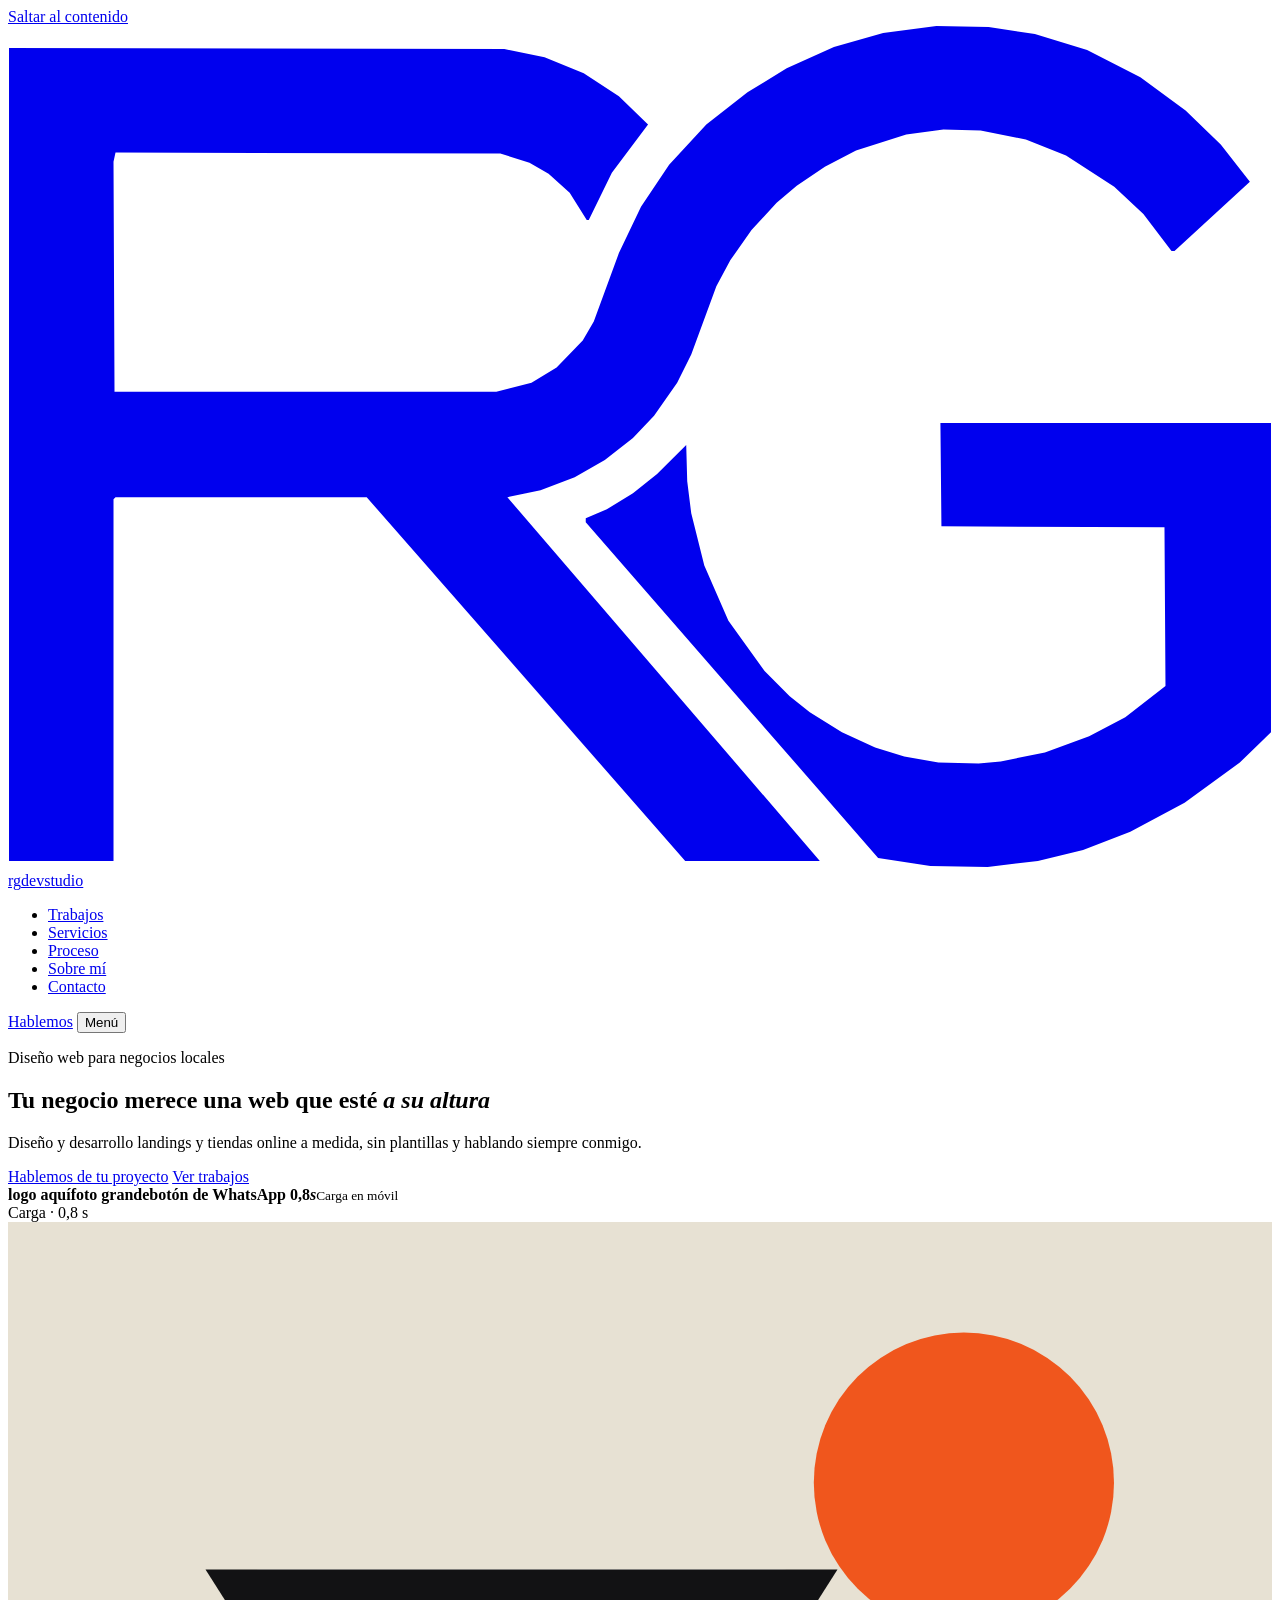
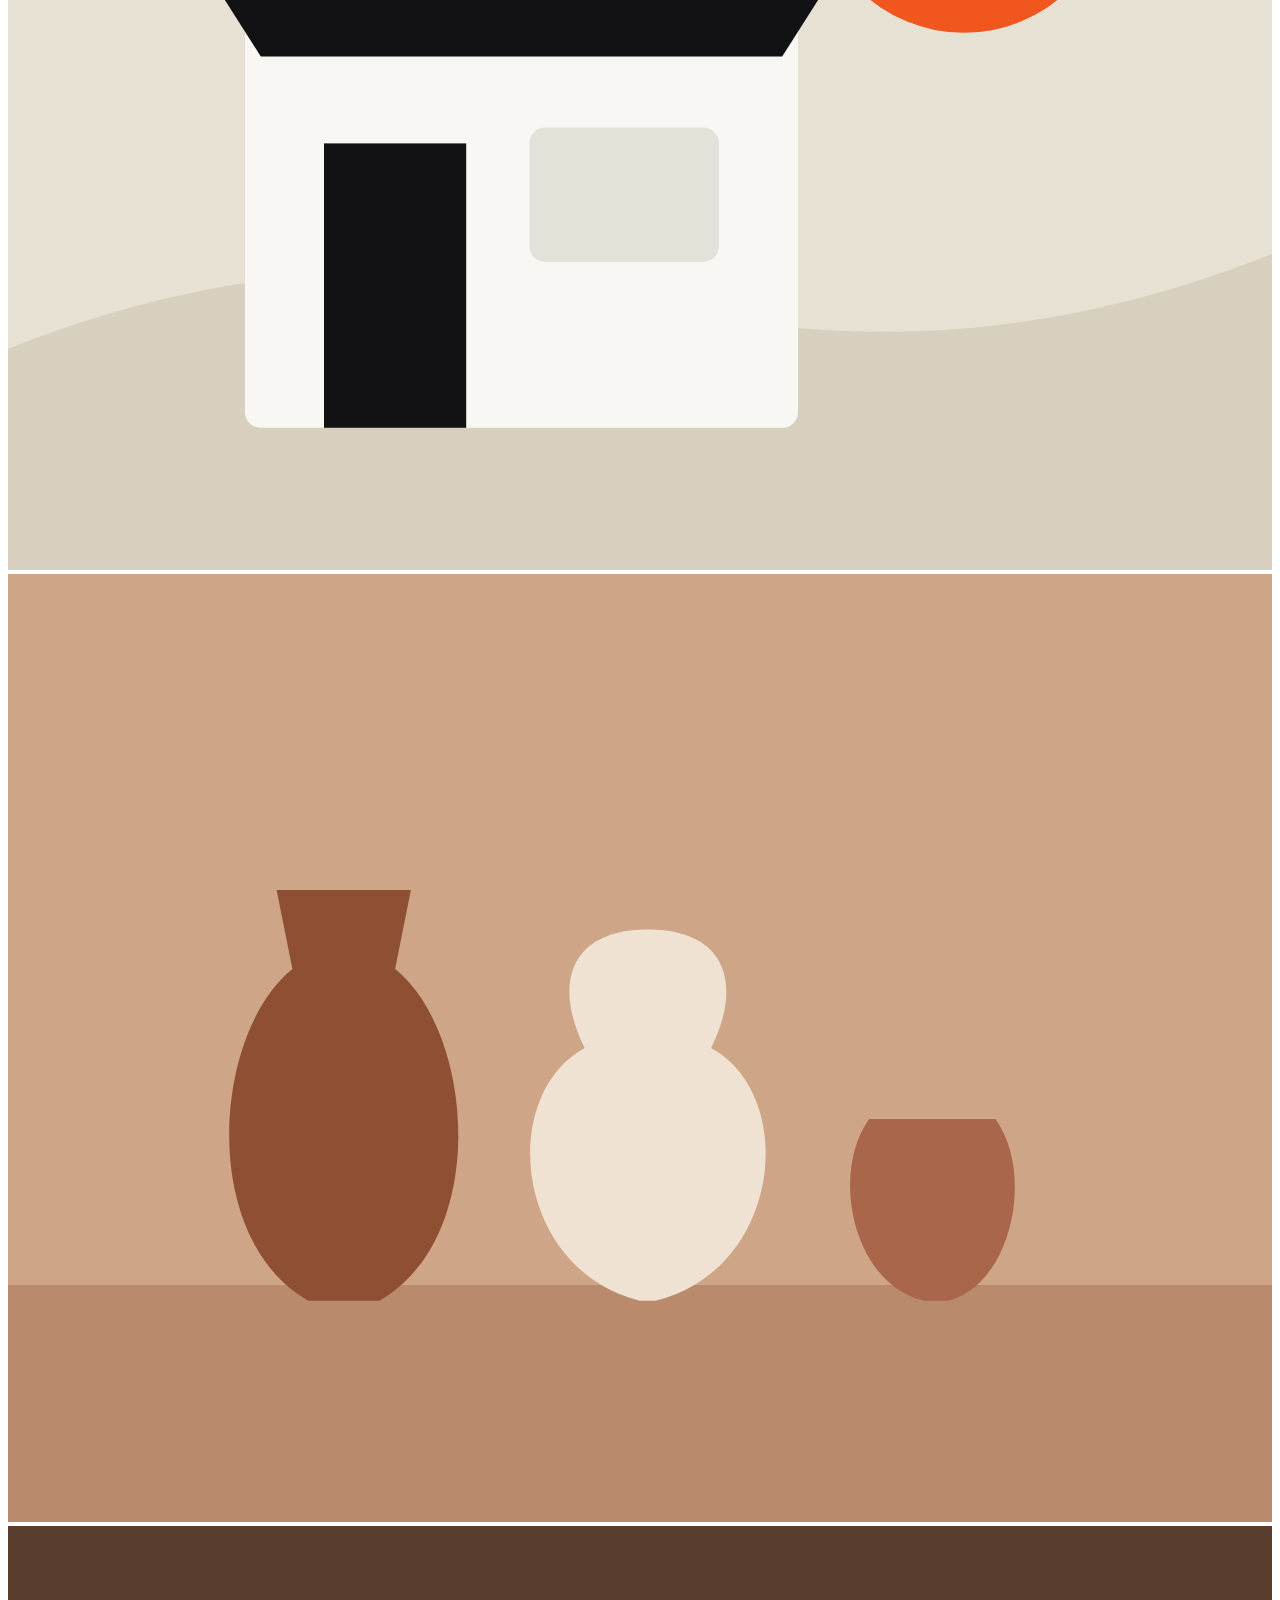
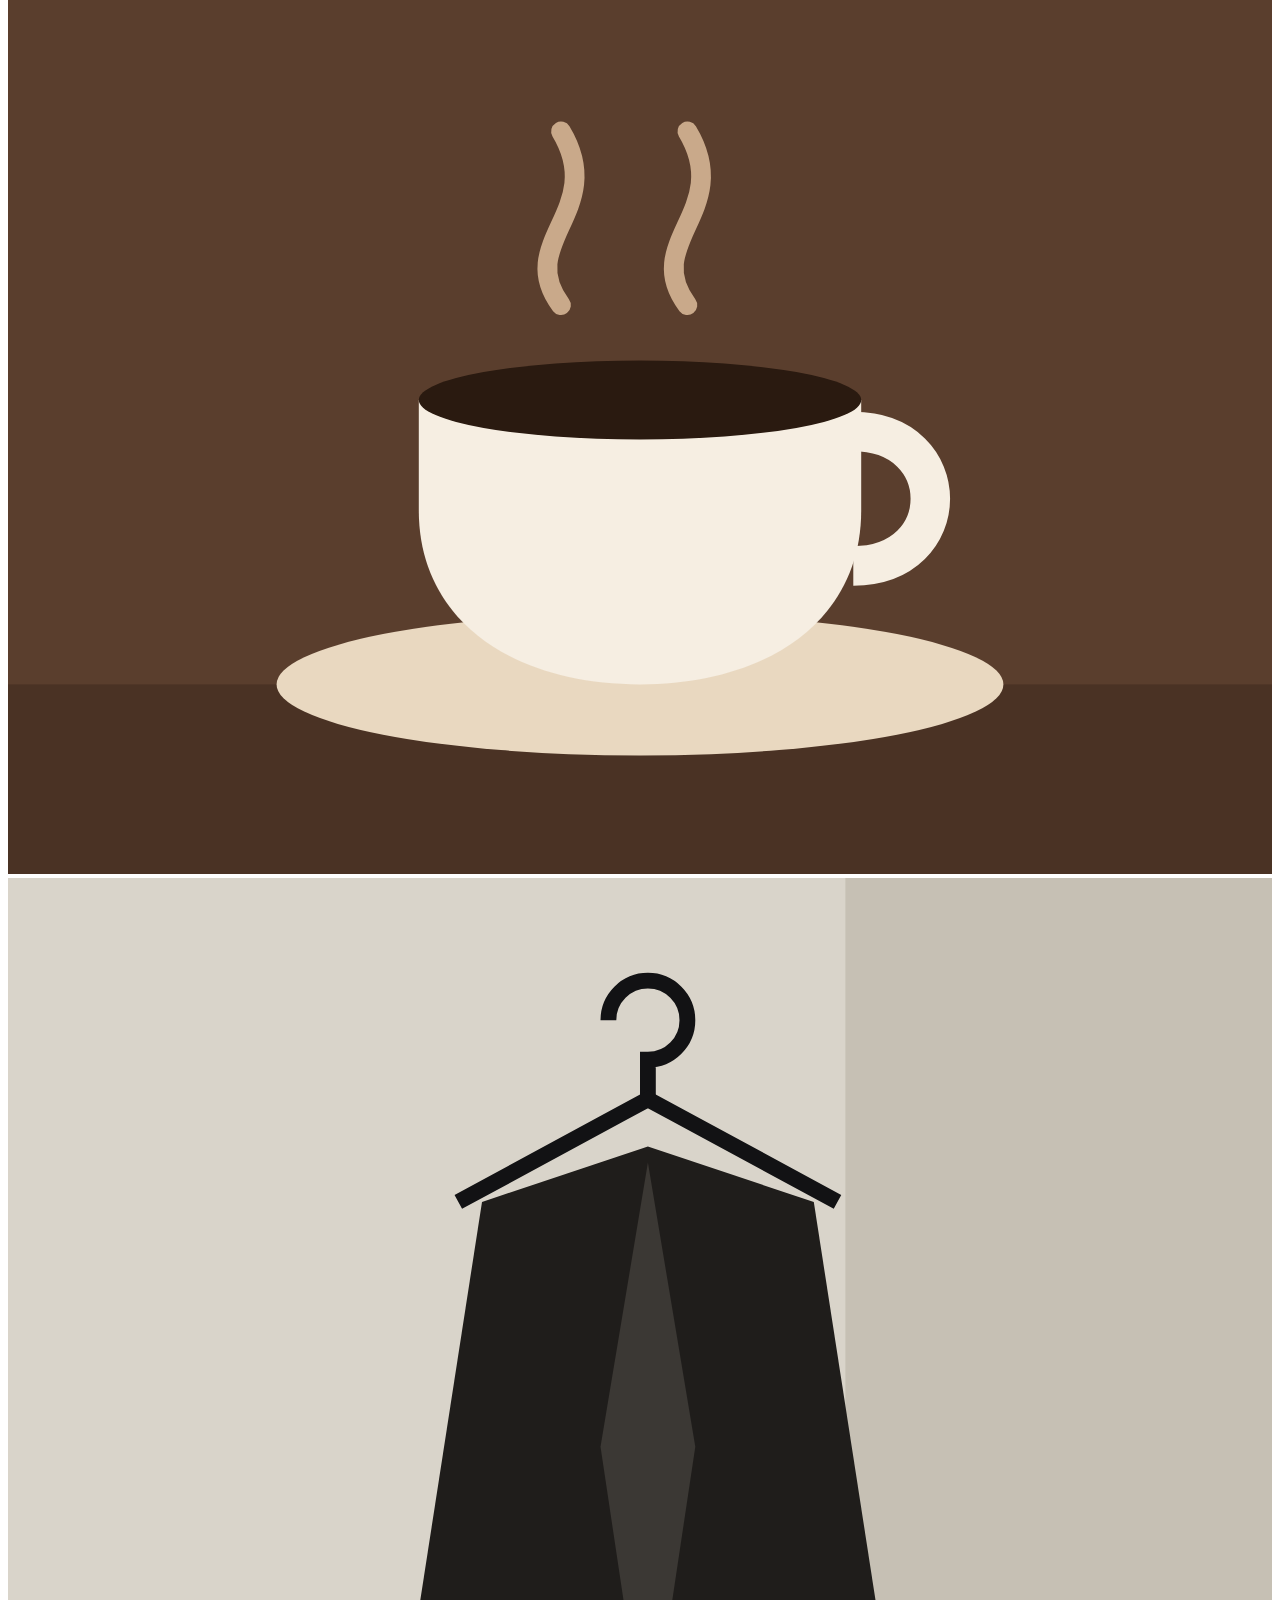
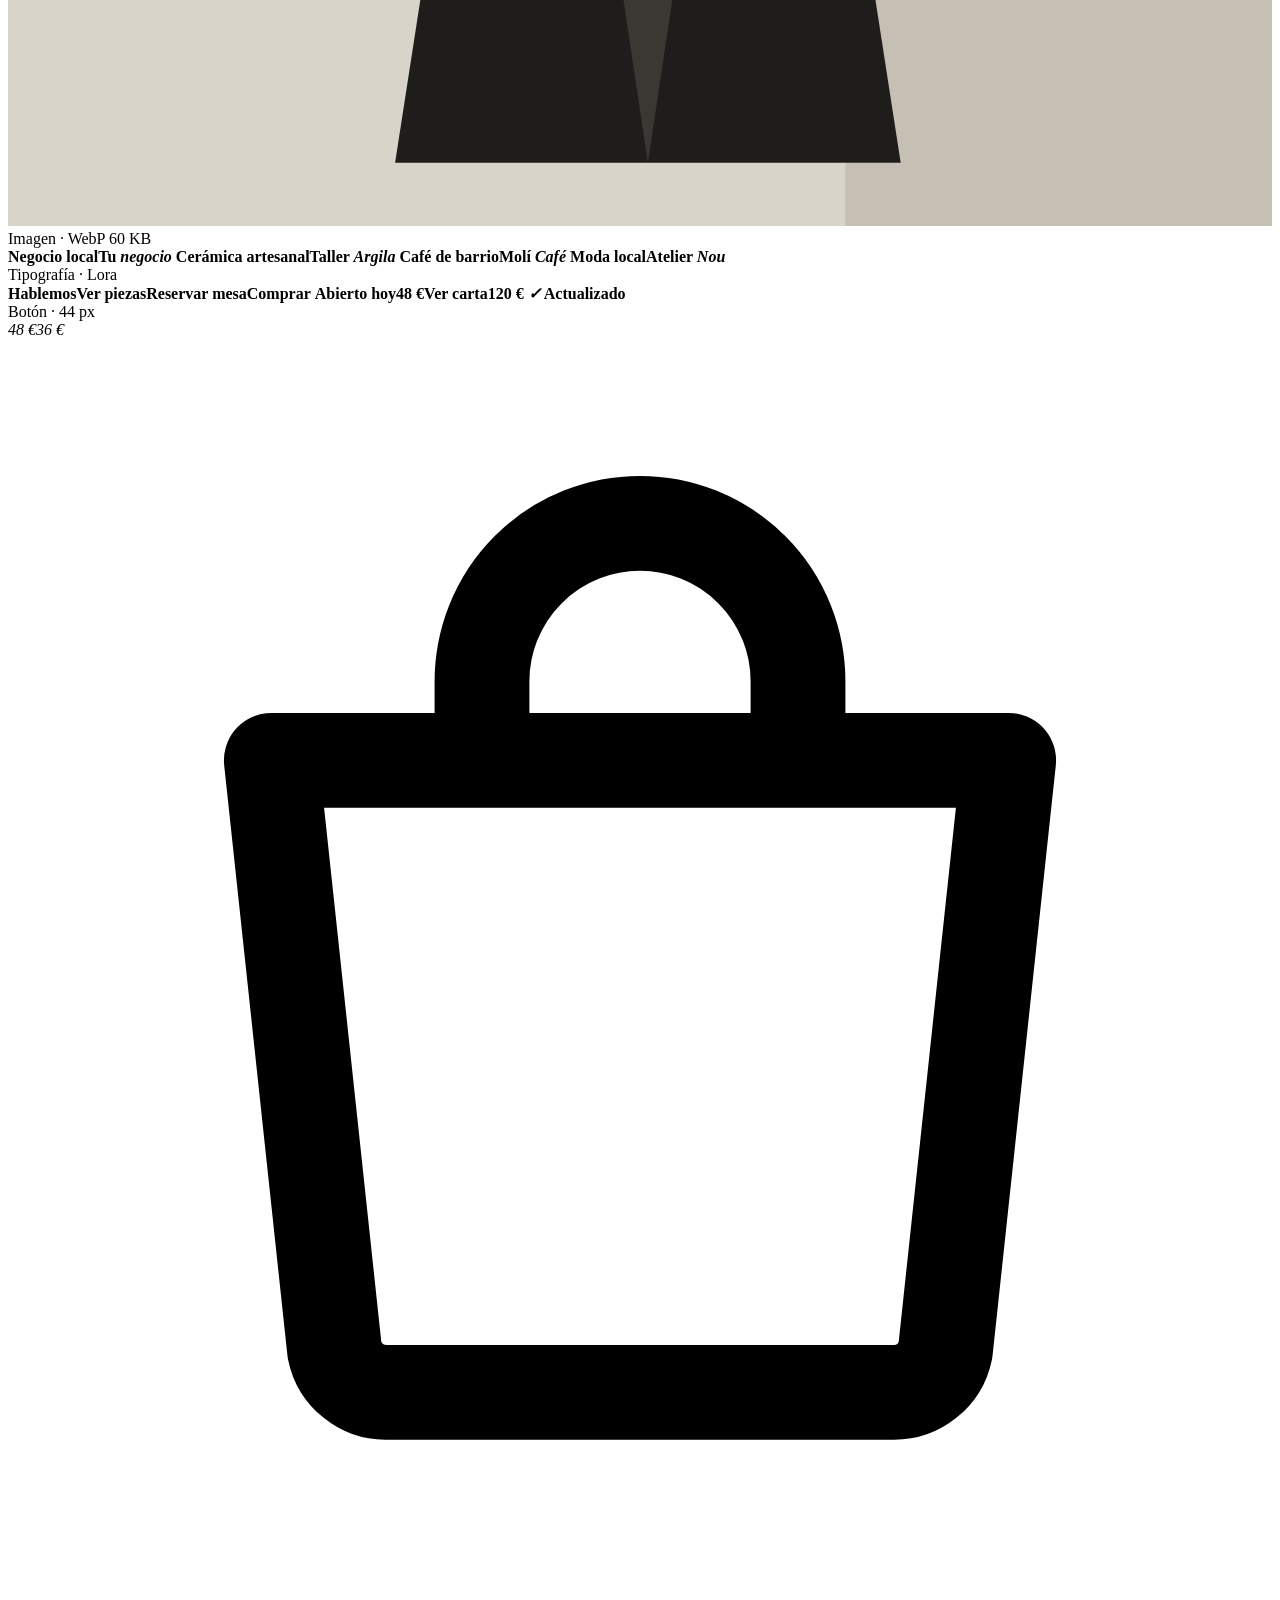
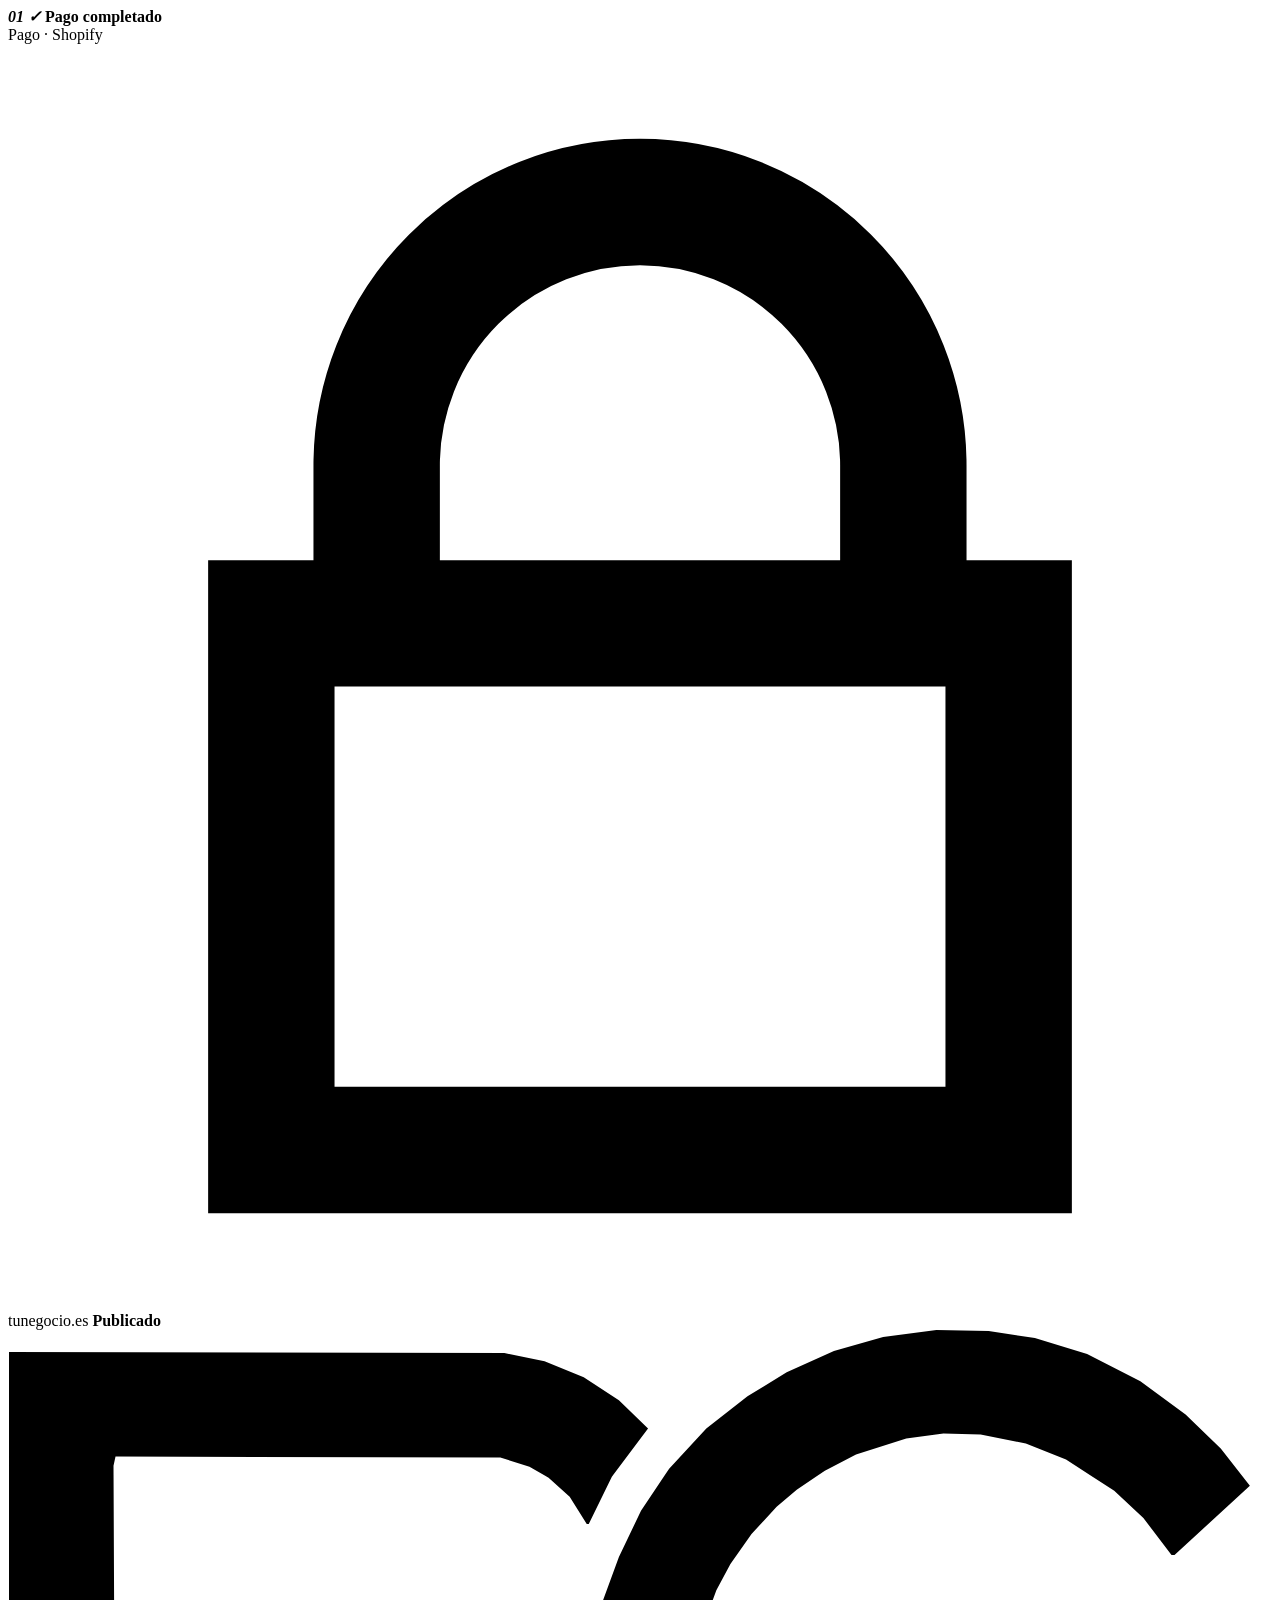
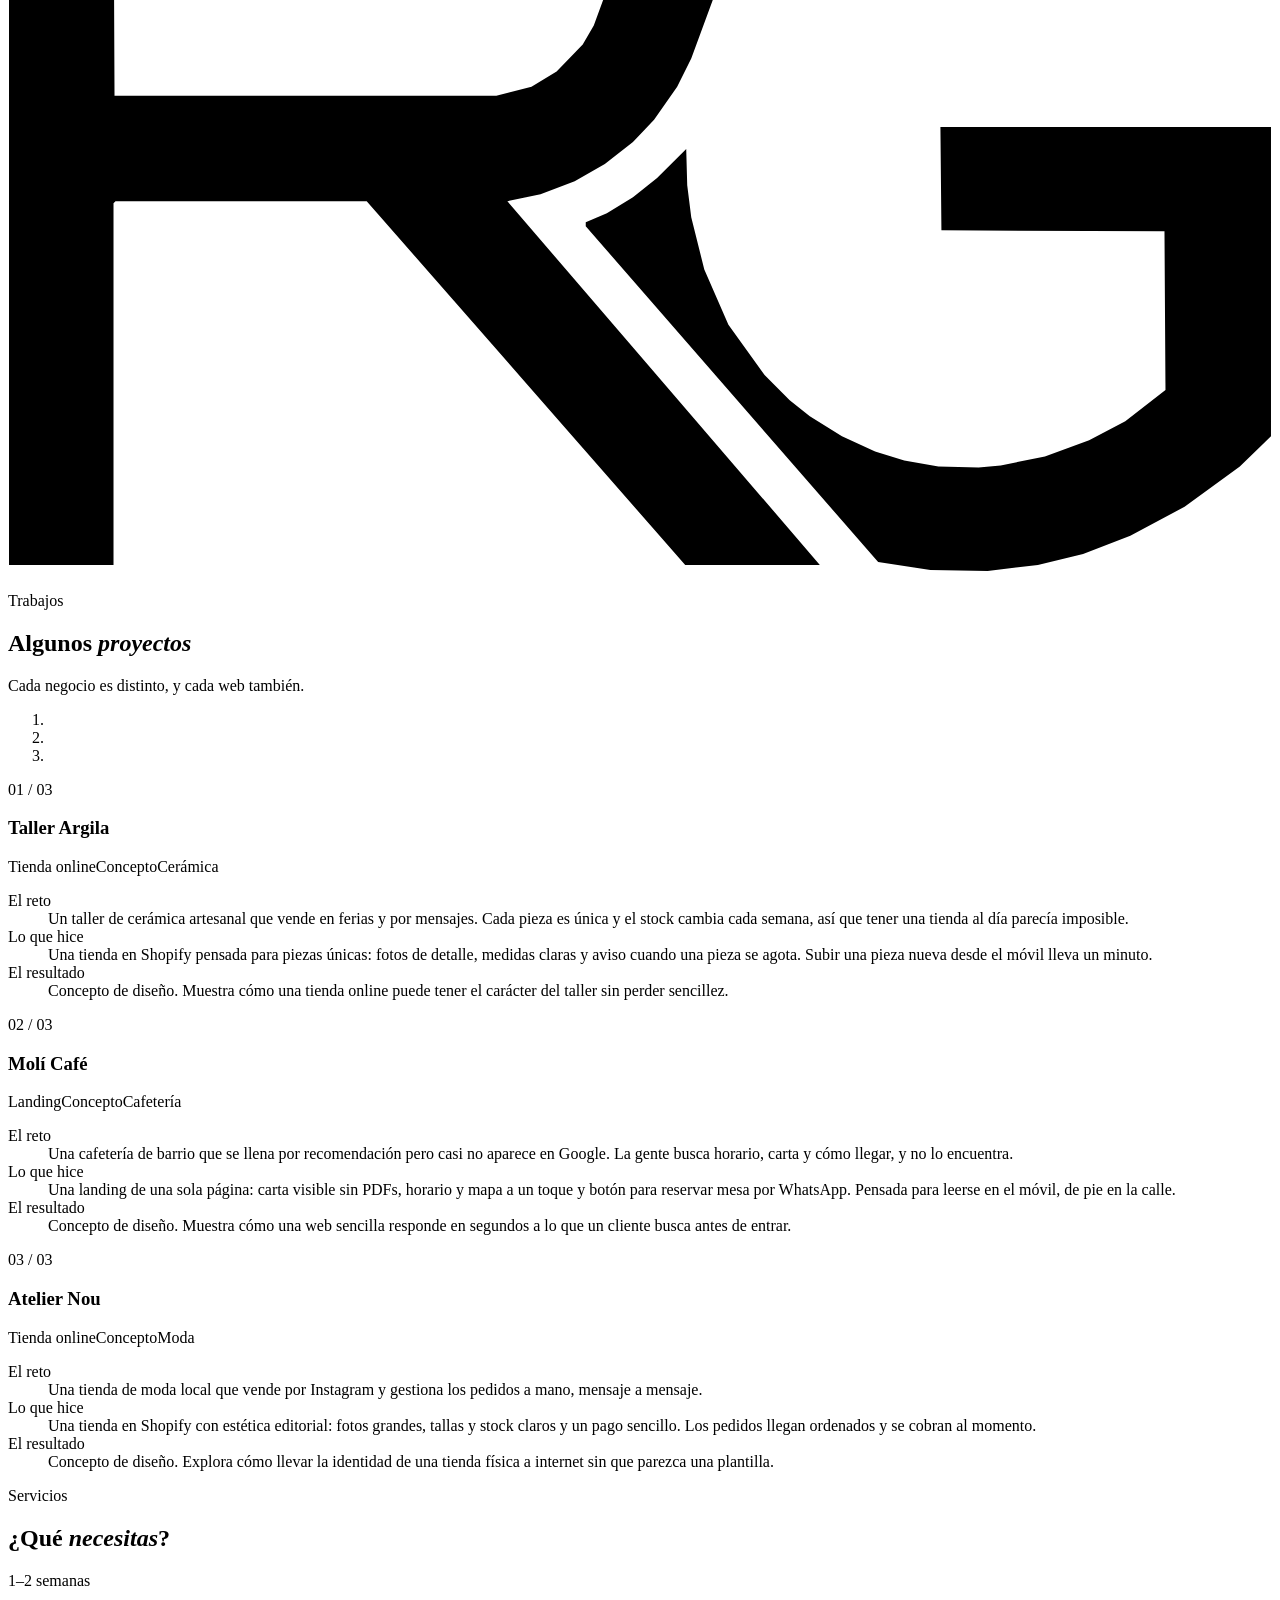
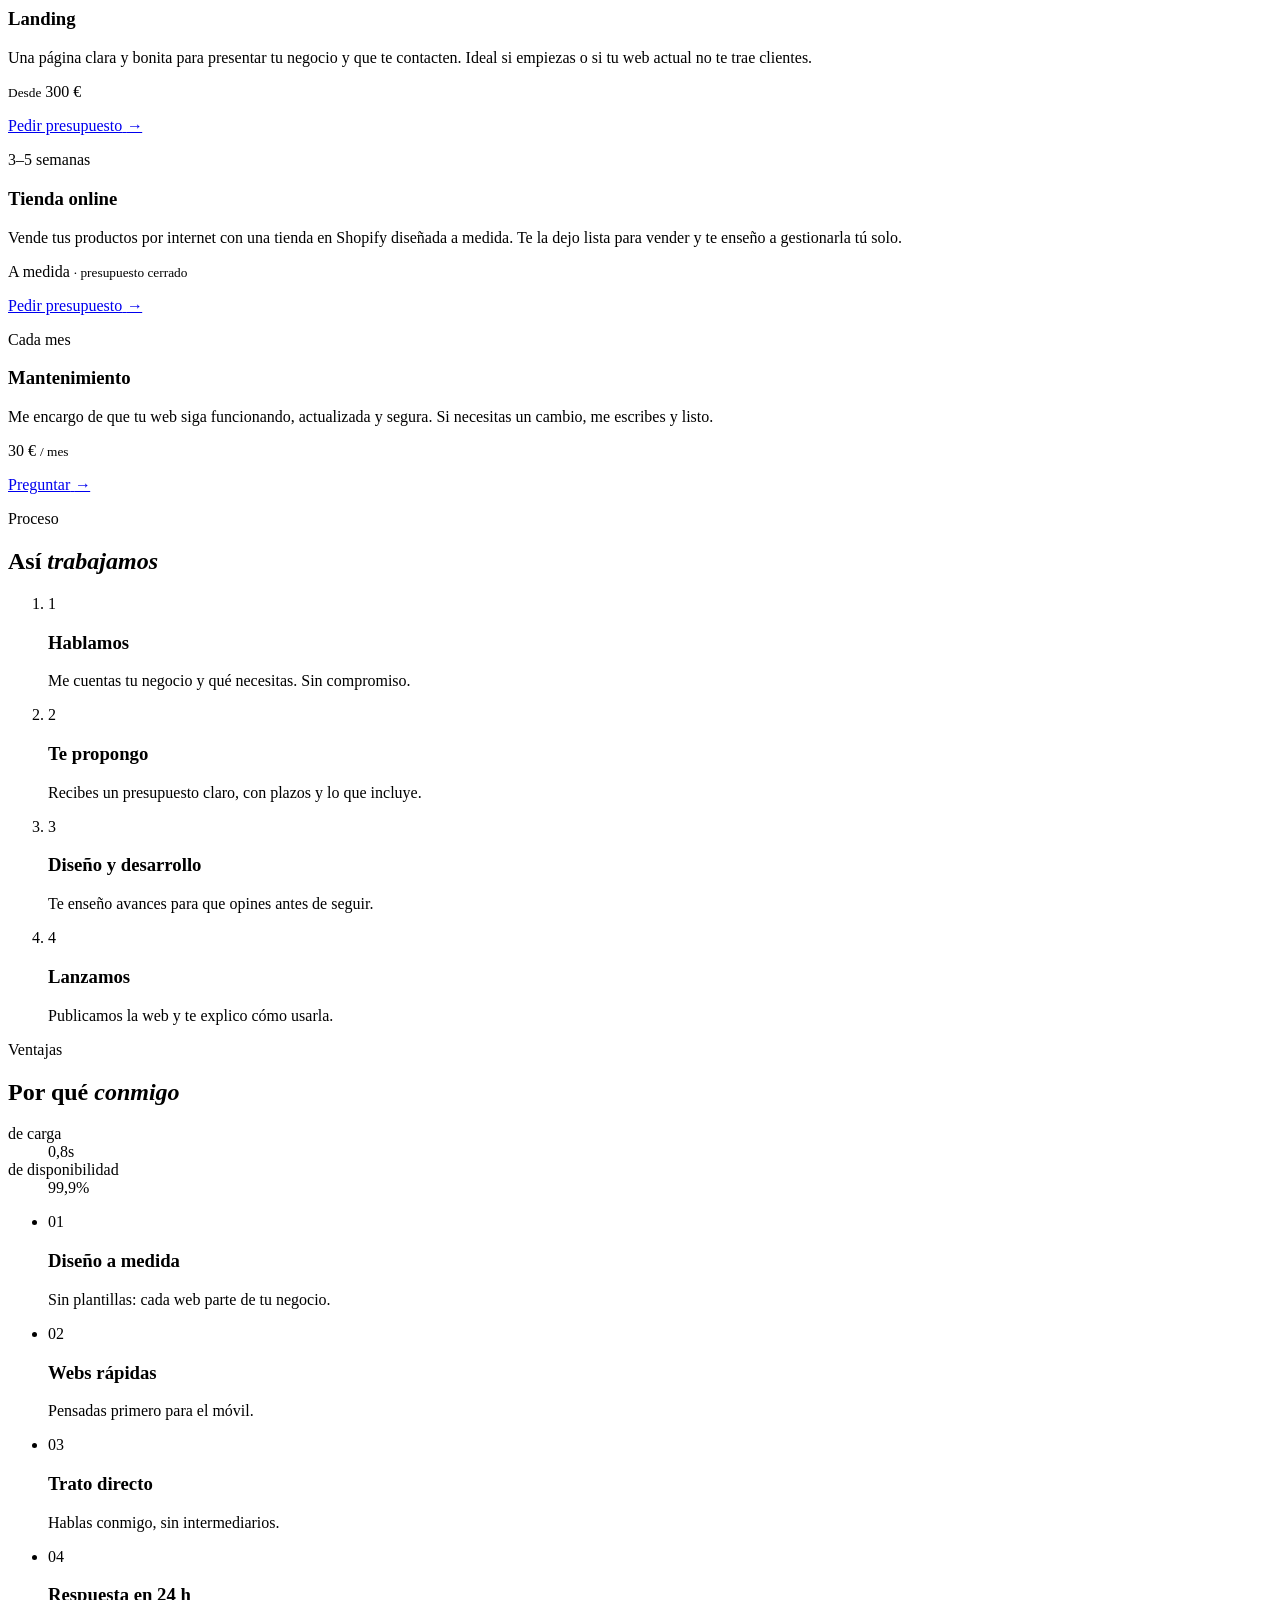
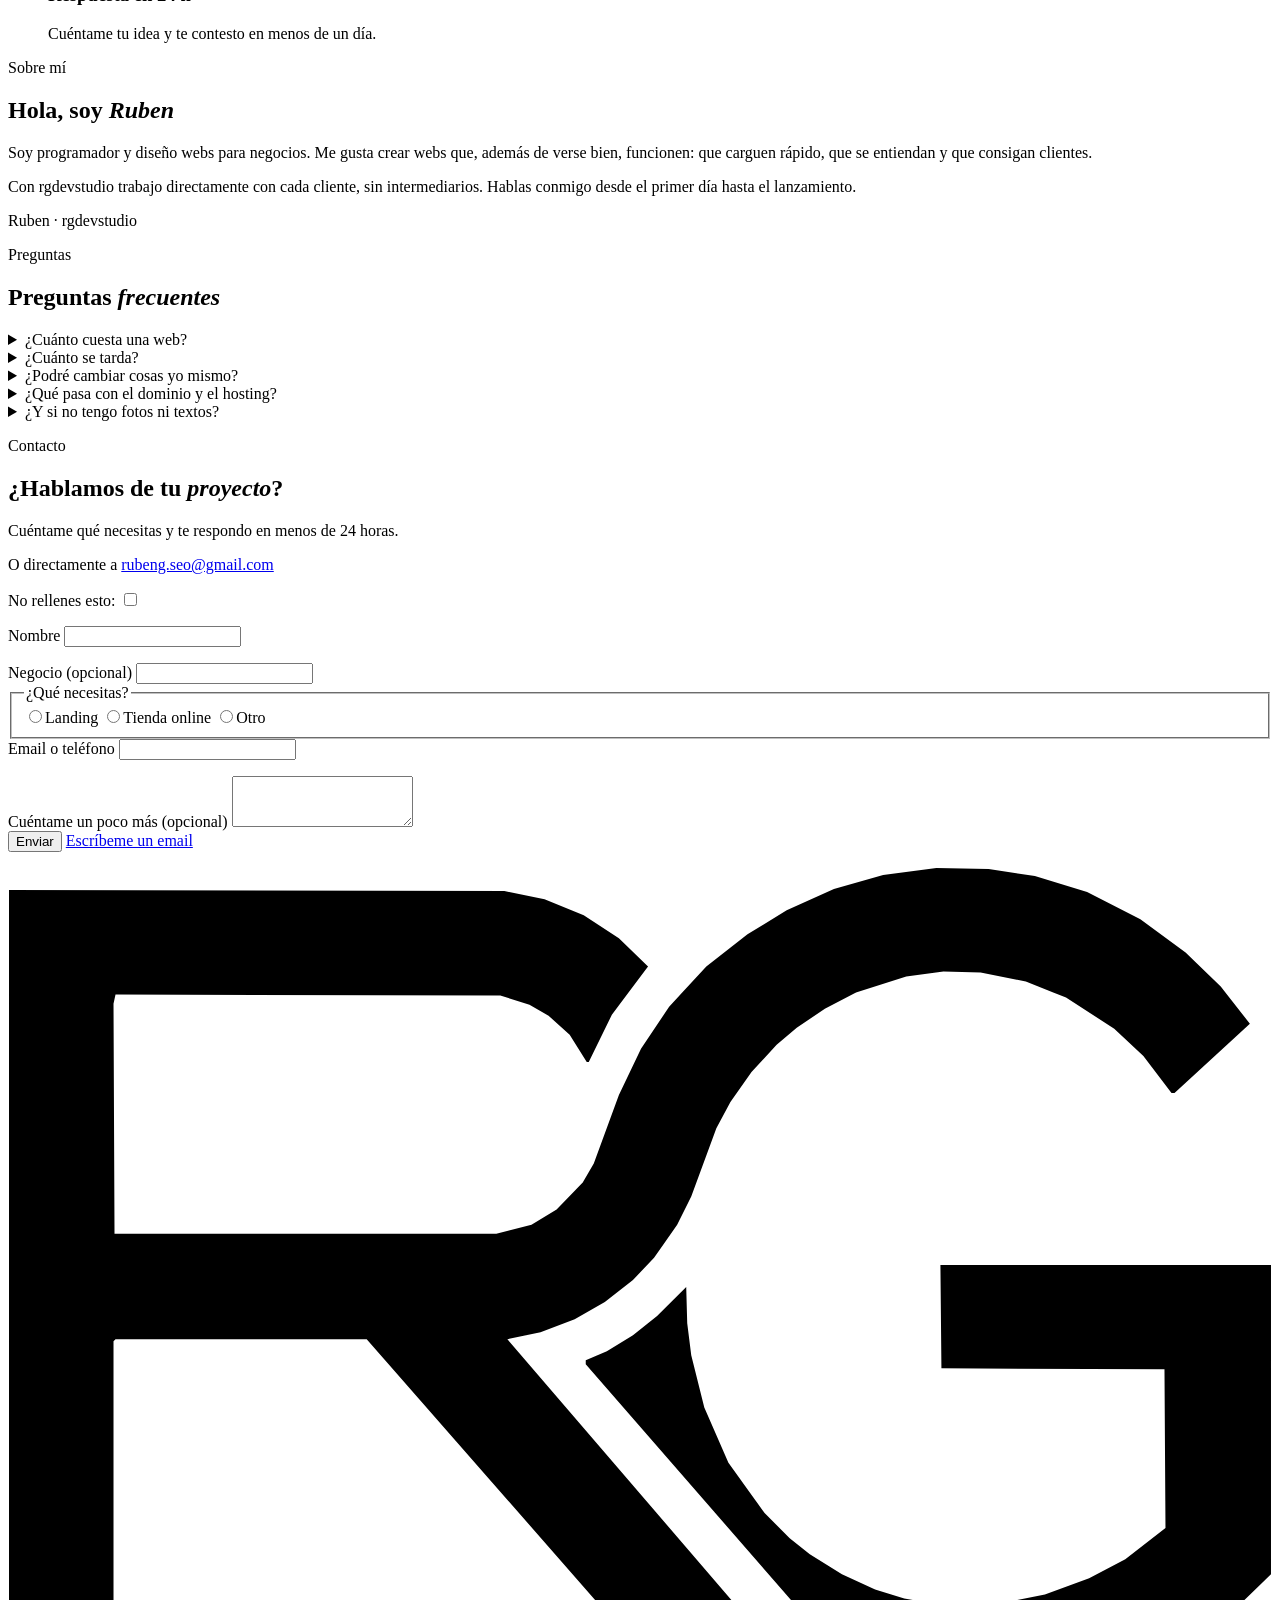
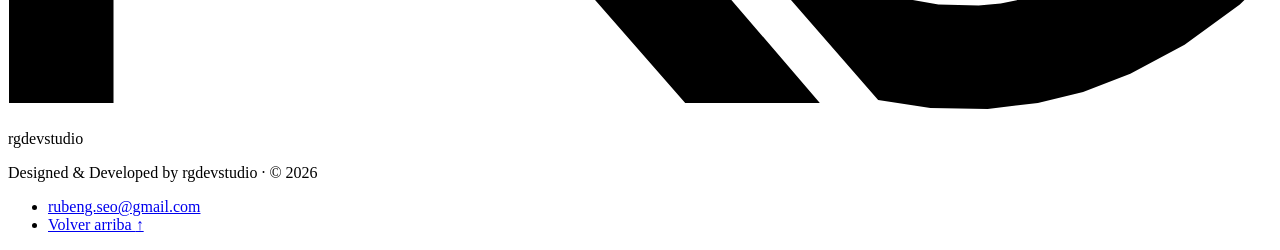
==== commit 99d2842d: "Rediseño «vista explosionada»: pieza 3D en 5 capas que viaja entre secciones - Base: HTML con huecos" ====
--- a/public/index.html
+++ b/public/index.html
@@ -27,18 +27,14 @@
   <link rel="stylesheet" href="/css/styles.css?v=20">
 
   <script>
-    /* Antes del primer pintado se decide el modo (evita saltos de maquetación):
-       is-wide  escritorio con ratón (≥1024×600): composiciones en dos columnas
-       is-pin   is-wide y con movimiento: Trabajos y Proceso se fijan mientras pasan las escenas
-       is-reduced  prefers-reduced-motion. Si el JS no arranca en 4 s, se muestra todo. */
+    /* Antes del primer pintado: hay JS y se decide el modo (evita saltos de maquetación).
+       is-desk: escritorio (≥1024×600) · is-reduced: prefers-reduced-motion.
+       Si el JS no arranca en 4 s, se quita "js" y la web queda completa y estática. */
     (function () {
       var d = document.documentElement, m = function (q) { return window.matchMedia(q).matches; };
       d.classList.add('js');
-      var red = m('(prefers-reduced-motion: reduce)');
-      if (red) d.classList.add('is-reduced');
-      if (m('(min-width: 1024px) and (min-height: 600px) and (hover: hover) and (pointer: fine)')) d.classList.add('is-wide');
-      if (d.classList.contains('is-wide') && !red) d.classList.add('is-pin');
-      setTimeout(function () { if (!window.__rgReady) d.classList.remove('js', 'is-pin'); }, 4000);
+      if (m('(prefers-reduced-motion: reduce)')) d.classList.add('is-reduced');
+      setTimeout(function () { if (!window.__rgReady) d.classList.remove('js'); }, 4000);
     })();
   </script>
 
@@ -64,6 +60,9 @@
 </head>
 <body>
   <a class="skip-link" href="#contenido">Saltar al contenido</a>
+
+  <!-- Escenario fijo de la pieza (el JS mueve aquí la pieza del hero). Decorativo. -->
+  <div class="stage" aria-hidden="true"></div>
 
   <header class="site-header">
     <div class="header-inner">
@@ -104,142 +103,222 @@
 
   <main id="contenido">
 
-    <!-- ============ HERO · las partículas forman el RG ============ -->
+    <!-- ============ HERO · la web montada; con el primer scroll se separa en capas ============ -->
     <section class="hero" id="inicio" aria-labelledby="hero-title">
-      <div class="container hero-grid">
-        <div class="hero-text">
-          <p class="kicker hero-kicker" data-hero-fade>Diseño web para negocios locales</p>
-          <h1 class="hero-title" id="hero-title"><span class="l"><span>Tu negocio</span></span> <span class="l"><span>merece una web</span></span> <span class="l"><span>que esté</span></span> <span class="l"><span><em>a su altura</em></span></span></h1>
-          <p class="hero-sub" data-hero-fade>Diseño y desarrollo landings y tiendas online a medida, sin plantillas y hablando siempre conmigo.</p>
-          <div class="hero-ctas" data-hero-fade>
-            <a class="btn btn--accent" href="#contacto" data-magnetic>Hablemos de tu proyecto</a>
-            <a class="btn btn--line" href="#trabajos" data-magnetic>Ver trabajos</a>
-          </div>
-        </div>
-        <div class="pslot hero-slot" aria-hidden="true"><svg class="sym"><use href="#s-rg"/></svg></div>
-      </div>
-    </section>
-
-    <!-- ============ TRABAJOS · ventana de navegador con la paleta de cada proyecto ============ -->
-    <section class="works" id="trabajos" aria-labelledby="works-title">
-      <div class="works-pin">
-        <div class="container works-grid">
-          <header class="works-head">
-            <p class="kicker" data-reveal>Trabajos</p>
-            <h2 class="title" id="works-title" data-split>Algunos <em>proyectos</em></h2>
-            <p class="lead" data-reveal>Cada negocio es distinto, y cada web también.</p>
-          </header>
+      <div class="hero-inner">
+        <div class="container hero-grid">
+          <div class="hero-text">
+            <p class="kicker hero-kicker" data-hero-fade>Diseño web para negocios locales</p>
+            <h1 class="hero-title" id="hero-title"><span class="l"><span>Tu negocio</span></span> <span class="l"><span>merece una web</span></span> <span class="l"><span>que esté</span></span> <span class="l"><span><em>a su altura</em></span></span></h1>
+            <p class="hero-sub" data-hero-fade>Diseño y desarrollo landings y tiendas online a medida, sin plantillas y hablando siempre conmigo.</p>
+            <div class="hero-ctas" data-hero-fade>
+              <a class="btn btn--accent" href="#contacto" data-magnetic>Hablemos de tu proyecto</a>
+              <a class="btn btn--line" href="#trabajos" data-magnetic>Ver trabajos</a>
+            </div>
+          </div>
+          <div class="slot hero-slot" data-slot="hero" aria-hidden="true">
+            <!-- LA PIEZA: la web de un cliente en 5 capas (Fondo, Imagen, Tipografía, Interfaz, Comercio).
+                 Variantes de contenido: v0 = «tu negocio» (marca), v1 Taller Argila, v2 Molí Café, v3 Atelier Nou. -->
+            <div class="pz-wrap">
+              <div class="pz-light"></div>
+              <div class="pz-float">
+                <div class="pz-tilt">
+                  <div class="pz" data-scene="hero" data-v="0" data-com="1">
+                    <i class="pz-ground"></i>
+                    <div class="pz-frame"><span class="pz-dots"><i></i><i></i><i></i></span><span class="pz-notch"></span></div>
+
+                    <div class="ly ly--bg">
+                      <div class="lc">
+                        <i class="var bg bg0"></i><i class="var bg bg1"></i><i class="var bg bg2"></i><i class="var bg bg3"></i>
+                        <i class="sheen"></i>
+                        <span class="long"><i></i><i></i><i></i></span>
+                        <span class="notes"><b class="note n1">logo aquí</b><b class="note n2">foto grande</b><b class="note n3">botón de WhatsApp</b></span>
+                        <span class="speed"><b>0,8<em>s</em></b><small>Carga en móvil</small></span>
+                        <span class="loadbar"><i></i></span>
+                      </div>
+                      <span class="tag tag--load">Carga · 0,8 s</span>
+                    </div>
+
+                    <div class="ly ly--img">
+                      <i class="sh sh--img"></i>
+                      <div class="lc">
+                        <div class="img">
+                          <svg class="var" viewBox="0 0 160 120" preserveAspectRatio="xMidYMid slice"><rect width="160" height="120" fill="#E7E1D3"/><circle cx="121" cy="33" r="19" fill="#F0561D"/><path d="M0 92 Q40 76 80 86 T160 80 V120 H0Z" fill="#D8D0BF"/><rect x="30" y="44" width="70" height="58" rx="2" fill="#F8F7F3"/><path d="M25 44 h80 l-7 11 h-66z" fill="#121214"/><rect x="40" y="66" width="18" height="36" fill="#121214"/><rect x="66" y="64" width="24" height="17" rx="2" fill="#E4E1D9"/></svg>
+                          <svg class="var" viewBox="0 0 160 120" preserveAspectRatio="xMidYMid slice"><rect width="160" height="120" fill="#CFA587"/><rect y="90" width="160" height="30" fill="#B98A6C"/><path d="M38 92 C24 84 26 58 36 50 L34 40 h17 l-2 10 C59 58 61 84 47 92Z" fill="#8E4F33"/><path d="M80 92 C64 88 62 66 73 60 C69 52 71 45 81 45 C91 45 93 52 89 60 C100 66 98 88 82 92Z" fill="#EFE2D2"/><path d="M116 92 C107 90 104 76 109 69 h16 c5 7 2 21 -6 23Z" fill="#A9664A"/></svg>
+                          <svg class="var" viewBox="0 0 160 120" preserveAspectRatio="xMidYMid slice"><rect width="160" height="120" fill="#5A3E2D"/><rect y="96" width="160" height="24" fill="#4A3224"/><ellipse cx="80" cy="96" rx="46" ry="9" fill="#E9D8C0"/><path d="M52 60 h56 v14 c0 14 -12 22 -28 22 s-28 -8 -28 -22z" fill="#F6EEE2"/><path d="M107 64 c13 0 13 17 0 17" fill="none" stroke="#F6EEE2" stroke-width="5"/><ellipse cx="80" cy="60" rx="28" ry="5" fill="#2A1A10"/><path d="M70 48 c-6 -8 6 -12 0 -22 M86 48 c-6 -8 6 -12 0 -22" stroke="#C9A98A" stroke-width="2.5" fill="none" stroke-linecap="round"/></svg>
+                          <svg class="var" viewBox="0 0 160 120" preserveAspectRatio="xMidYMid slice"><rect width="160" height="120" fill="#D9D4CA"/><rect x="106" width="54" height="120" fill="#C6C0B4"/><path d="M76 18 a5 5 0 1 1 5 5 v5" stroke="#121214" stroke-width="2" fill="none"/><path d="M57 41 L81 28 L105 41" stroke="#121214" stroke-width="2" fill="none"/><path d="M60 41 L81 34 L102 41 L113 112 H49Z" fill="#1F1D1B"/><path d="M81 36 L75 72 L81 112 L87 72Z" fill="#3B3834"/></svg>
+                          <span class="wf"></span>
+                        </div>
+                      </div>
+                      <span class="tag">Imagen · WebP 60 KB</span>
+                    </div>
+
+                    <div class="ly ly--txt">
+                      <i class="sh sh--txt"></i>
+                      <div class="lc">
+                        <div class="txt">
+                          <span class="var"><b class="k">Negocio local</b><b class="t">Tu <em>negocio</em></b></span>
+                          <span class="var"><b class="k">Cerámica artesanal</b><b class="t">Taller <em>Argila</em></b></span>
+                          <span class="var"><b class="k">Café de barrio</b><b class="t">Molí <em>Café</em></b></span>
+                          <span class="var"><b class="k">Moda local</b><b class="t">Atelier <em>Nou</em></b></span>
+                          <span class="bars"><i></i><i></i><i></i></span>
+                          <span class="wf"><i></i><i></i><i></i><i></i></span>
+                        </div>
+                      </div>
+                      <span class="tag">Tipografía · Lora</span>
+                    </div>
+
+                    <div class="ly ly--ui">
+                      <i class="sh sh--ui"></i>
+                      <div class="lc">
+                        <span class="nav"><i class="dot"></i><span class="links"><i></i><i></i><i></i></span></span>
+                        <span class="cta">
+                          <b class="var btn">Hablemos</b><b class="var btn">Ver piezas</b><b class="var btn">Reservar mesa</b><b class="var btn">Comprar</b>
+                          <span class="wf"></span>
+                        </span>
+                        <span class="price">
+                          <b class="var">Abierto hoy</b><b class="var">48 €</b><b class="var">Ver carta</b><b class="var">120 €</b>
+                          <span class="wf"></span>
+                        </span>
+                        <b class="ok"><i>✓</i> Actualizado</b>
+                      </div>
+                      <span class="tag">Botón · 44 px</span>
+                    </div>
+
+                    <div class="ly ly--com">
+                      <i class="sh sh--com"></i>
+                      <div class="lc">
+                        <span class="cards"><span class="card"><i></i><b></b><em>48 €</em></span><span class="card"><i></i><b></b><em>36 €</em></span></span>
+                        <span class="cart"><svg viewBox="0 0 24 24"><path d="M5 8h14l-1.2 11.2a1 1 0 0 1-1 .8H7.2a1 1 0 0 1-1-.8z M9 8V6.5a3 3 0 0 1 6 0V8" fill="none" stroke="currentColor" stroke-width="1.8" stroke-linejoin="round"/></svg><b class="cart-n"><i>0</i><i>1</i></b></span>
+                        <span class="drop"><i></i></span>
+                        <b class="paid"><i>✓</i> Pago completado</b>
+                      </div>
+                      <span class="tag">Pago · Shopify</span>
+                    </div>
+
+                    <span class="pz-url"><span><svg viewBox="0 0 12 12"><path d="M3.5 5.5V4a2.5 2.5 0 0 1 5 0v1.5M2.5 5.5h7v5h-7z" fill="none" stroke="currentColor" stroke-width="1.2"/></svg>tunegocio.es</span><i class="pz-load"></i></span>
+                    <b class="pz-stamp">Publicado</b>
+                    <svg class="pz-mono" viewBox="0 0 125.8 83.8"><path fill="currentColor" fill-rule="evenodd" d="M57.5 49.0 L57.5 49.4 L86.6 82.8 L91.8 83.6 L97.5 83.7 L102.5 83.1 L107.0 82.0 L111.7 80.2 L117.1 77.3 L122.6 73.3 L125.7 70.3 L125.7 39.5 L92.8 39.5 L92.9 49.8 L115.1 49.9 L115.2 65.7 L111.2 68.8 L107.6 70.7 L103.2 72.3 L98.8 73.2 L96.6 73.4 L92.6 73.3 L89.2 72.7 L86.3 71.8 L83.0 70.3 L79.8 68.3 L77.8 66.7 L75.3 64.2 L71.7 59.2 L69.3 53.7 L68.0 48.5 L67.6 45.3 L67.5 41.7 L64.6 44.6 L62.2 46.5 L59.6 48.1ZM123.6 15.5 L120.7 11.8 L117.2 8.4 L112.7 5.1 L107.4 2.4 L102.2 0.8 L97.6 0.1 L92.4 0.0 L87.1 0.7 L82.2 2.1 L77.5 4.2 L73.6 6.6 L69.5 9.8 L65.8 13.8 L63.0 18.0 L60.8 22.6 L58.3 29.4 L57.2 31.3 L54.6 34.0 L52.1 35.5 L48.6 36.4 L10.6 36.4 L10.5 13.5 L10.7 12.6 L49.0 12.7 L51.9 13.6 L53.8 14.7 L55.9 16.6 L57.6 19.3 L57.8 19.3 L60.1 14.6 L63.7 9.8 L60.8 7.0 L57.3 4.7 L53.4 3.1 L49.4 2.3 L0.1 2.2 L0.1 83.1 L10.5 83.1 L10.5 47.1 L10.7 46.9 L35.7 46.9 L67.4 83.1 L80.8 83.1 L49.7 46.9 L53.0 46.2 L56.4 44.9 L59.4 43.2 L62.2 41.0 L64.3 38.8 L66.6 35.5 L68.0 32.7 L70.5 25.9 L71.9 23.3 L74.0 20.3 L76.5 17.6 L78.5 15.9 L81.3 14.0 L84.4 12.4 L89.4 10.8 L93.1 10.3 L96.8 10.4 L101.3 11.3 L105.3 12.9 L110.1 16.0 L113.0 18.7 L115.8 22.4 L116.1 22.4Z"/></svg>
+                  </div>
+                </div>
+              </div>
+            </div>
+          </div>
+        </div>
+      </div>
+    </section>
+
+    <!-- ============ TRABAJOS · las capas cambian de proyecto ============ -->
+    <section class="works" id="trabajos" aria-labelledby="works-title" data-p="1">
+      <div class="tints" aria-hidden="true"><i class="tint tint--1"></i><i class="tint tint--2"></i><i class="tint tint--3"></i></div>
+      <div class="container">
+        <header class="section-head works-head">
+          <p class="kicker" data-reveal>Trabajos</p>
+          <h2 class="title" id="works-title" data-split>Algunos <em>proyectos</em></h2>
+          <p class="lead" data-reveal>Cada negocio es distinto, y cada web también.</p>
+        </header>
+
+        <div class="scene">
+          <div class="band works-band" aria-hidden="true">
+            <div class="tints"><i class="tint tint--1"></i><i class="tint tint--2"></i><i class="tint tint--3"></i></div>
+            <div class="slot" data-slot="works"></div>
+            <ol class="works-dots"><li></li><li></li><li></li></ol>
+          </div>
 
           <div class="projects">
-            <article class="project is-current" data-project="argila">
-              <div class="project-text">
-                <p class="project-num" data-p>01 / 03</p>
-                <h3 class="project-name" data-p>Taller Argila</h3>
-                <p class="project-tags" data-p><span>Tienda online</span><span class="tag-concept">Concepto</span><span>Cerámica</span></p>
-                <dl class="project-case">
-                  <div data-p><dt>El reto</dt><dd>Un taller de cerámica artesanal que vende en ferias y por mensajes. Cada pieza es única y el stock cambia cada semana, así que tener una tienda al día parecía imposible.</dd></div>
-                  <div data-p><dt>Lo que hice</dt><dd>Una tienda en Shopify pensada para piezas únicas: fotos de detalle, medidas claras y aviso cuando una pieza se agota. Subir una pieza nueva desde el móvil lleva un minuto.</dd></div>
-                  <div data-p><dt>El resultado</dt><dd>Concepto de diseño. Muestra cómo una tienda online puede tener el carácter del taller sin perder sencillez.</dd></div>
-                </dl>
-              </div>
-              <div class="pslot project-visual" data-pal="argila" aria-hidden="true"><svg class="sym"><use href="#s-web-argila"/></svg></div>
-            </article>
-
-            <article class="project" data-project="cafe">
-              <div class="project-text">
-                <p class="project-num" data-p>02 / 03</p>
-                <h3 class="project-name" data-p>Molí Café</h3>
-                <p class="project-tags" data-p><span>Landing</span><span class="tag-concept">Concepto</span><span>Cafetería</span></p>
-                <dl class="project-case">
-                  <div data-p><dt>El reto</dt><dd>Una cafetería de barrio que se llena por recomendación pero casi no aparece en Google. La gente busca horario, carta y cómo llegar, y no lo encuentra.</dd></div>
-                  <div data-p><dt>Lo que hice</dt><dd>Una landing de una sola página: carta visible sin PDFs, horario y mapa a un toque y botón para reservar mesa por WhatsApp. Pensada para leerse en el móvil, de pie en la calle.</dd></div>
-                  <div data-p><dt>El resultado</dt><dd>Concepto de diseño. Muestra cómo una web sencilla responde en segundos a lo que un cliente busca antes de entrar.</dd></div>
-                </dl>
-              </div>
-              <div class="pslot project-visual" data-pal="cafe" aria-hidden="true"><svg class="sym"><use href="#s-web-cafe"/></svg></div>
-            </article>
-
-            <article class="project" data-project="moda">
-              <div class="project-text">
-                <p class="project-num" data-p>03 / 03</p>
-                <h3 class="project-name" data-p>Atelier Nou</h3>
-                <p class="project-tags" data-p><span>Tienda online</span><span class="tag-concept">Concepto</span><span>Moda</span></p>
-                <dl class="project-case">
-                  <div data-p><dt>El reto</dt><dd>Una tienda de moda local que vende por Instagram y gestiona los pedidos a mano, mensaje a mensaje.</dd></div>
-                  <div data-p><dt>Lo que hice</dt><dd>Una tienda en Shopify con estética editorial: fotos grandes, tallas y stock claros y un pago sencillo. Los pedidos llegan ordenados y se cobran al momento.</dd></div>
-                  <div data-p><dt>El resultado</dt><dd>Concepto de diseño. Explora cómo llevar la identidad de una tienda física a internet sin que parezca una plantilla.</dd></div>
-                </dl>
-              </div>
-              <div class="pslot project-visual" data-pal="moda" aria-hidden="true"><svg class="sym"><use href="#s-web-moda"/></svg></div>
-            </article>
-          </div>
-          <ol class="works-dots" aria-hidden="true"><li></li><li></li><li></li></ol>
-        </div>
-      </div>
-    </section>
-
-    <!-- ============ SERVICIOS · página alargada, móvil con productos y escudo ============ -->
+            <article class="project" data-project="1">
+              <p class="project-num" data-p>01 / 03</p>
+              <h3 class="project-name" data-p>Taller Argila</h3>
+              <p class="project-tags" data-p><span>Tienda online</span><span class="tag-concept">Concepto</span><span>Cerámica</span></p>
+              <dl class="project-case">
+                <div data-p><dt>El reto</dt><dd>Un taller de cerámica artesanal que vende en ferias y por mensajes. Cada pieza es única y el stock cambia cada semana, así que tener una tienda al día parecía imposible.</dd></div>
+                <div data-p><dt>Lo que hice</dt><dd>Una tienda en Shopify pensada para piezas únicas: fotos de detalle, medidas claras y aviso cuando una pieza se agota. Subir una pieza nueva desde el móvil lleva un minuto.</dd></div>
+                <div data-p><dt>El resultado</dt><dd>Concepto de diseño. Muestra cómo una tienda online puede tener el carácter del taller sin perder sencillez.</dd></div>
+              </dl>
+            </article>
+
+            <article class="project" data-project="2">
+              <p class="project-num" data-p>02 / 03</p>
+              <h3 class="project-name" data-p>Molí Café</h3>
+              <p class="project-tags" data-p><span>Landing</span><span class="tag-concept">Concepto</span><span>Cafetería</span></p>
+              <dl class="project-case">
+                <div data-p><dt>El reto</dt><dd>Una cafetería de barrio que se llena por recomendación pero casi no aparece en Google. La gente busca horario, carta y cómo llegar, y no lo encuentra.</dd></div>
+                <div data-p><dt>Lo que hice</dt><dd>Una landing de una sola página: carta visible sin PDFs, horario y mapa a un toque y botón para reservar mesa por WhatsApp. Pensada para leerse en el móvil, de pie en la calle.</dd></div>
+                <div data-p><dt>El resultado</dt><dd>Concepto de diseño. Muestra cómo una web sencilla responde en segundos a lo que un cliente busca antes de entrar.</dd></div>
+              </dl>
+            </article>
+
+            <article class="project" data-project="3">
+              <p class="project-num" data-p>03 / 03</p>
+              <h3 class="project-name" data-p>Atelier Nou</h3>
+              <p class="project-tags" data-p><span>Tienda online</span><span class="tag-concept">Concepto</span><span>Moda</span></p>
+              <dl class="project-case">
+                <div data-p><dt>El reto</dt><dd>Una tienda de moda local que vende por Instagram y gestiona los pedidos a mano, mensaje a mensaje.</dd></div>
+                <div data-p><dt>Lo que hice</dt><dd>Una tienda en Shopify con estética editorial: fotos grandes, tallas y stock claros y un pago sencillo. Los pedidos llegan ordenados y se cobran al momento.</dd></div>
+                <div data-p><dt>El resultado</dt><dd>Concepto de diseño. Explora cómo llevar la identidad de una tienda física a internet sin que parezca una plantilla.</dd></div>
+              </dl>
+            </article>
+          </div>
+        </div>
+      </div>
+    </section>
+
+    <!-- ============ SERVICIOS · la pila se reordena según la oferta ============ -->
     <section class="section services" id="servicios" aria-labelledby="services-title">
-      <div class="container services-layout">
+      <div class="container">
         <header class="section-head">
           <p class="kicker" data-reveal>Servicios</p>
           <h2 class="title" id="services-title" data-split>¿Qué <em>necesitas</em>?</h2>
         </header>
-        <div class="services-grid">
-          <div class="pslot svc-slot" aria-hidden="true"></div>
-          <article class="service">
-            <svg class="sym pf-ico" aria-hidden="true"><use href="#s-landing"/></svg>
-            <p class="service-time">1–2 semanas</p>
-            <h3 class="service-name">Landing</h3>
-            <p class="service-desc">Una página clara y bonita para presentar tu negocio y que te contacten. Ideal si empiezas o si tu web actual no te trae clientes.</p>
-            <p class="service-price"><small>Desde</small> 300 €</p>
-            <a class="service-link" href="#contacto" data-service="Landing"><span>Pedir presupuesto</span> <i aria-hidden="true">→</i></a>
-          </article>
-          <div class="pslot svc-slot" aria-hidden="true"></div>
-          <article class="service service--feature">
-            <svg class="sym pf-ico" aria-hidden="true"><use href="#s-tienda"/></svg>
-            <p class="service-time">3–5 semanas</p>
-            <h3 class="service-name">Tienda online</h3>
-            <p class="service-desc">Vende tus productos por internet con una tienda en Shopify diseñada a medida. Te la dejo lista para vender y te enseño a gestionarla tú solo.</p>
-            <p class="service-price">A medida <small>· presupuesto cerrado</small></p>
-            <a class="service-link" href="#contacto" data-service="Tienda"><span>Pedir presupuesto</span> <i aria-hidden="true">→</i></a>
-          </article>
-          <div class="pslot svc-slot" aria-hidden="true"></div>
-          <article class="service">
-            <svg class="sym pf-ico" aria-hidden="true"><use href="#s-shield"/></svg>
-            <p class="service-time">Cada mes</p>
-            <h3 class="service-name">Mantenimiento</h3>
-            <p class="service-desc">Me encargo de que tu web siga funcionando, actualizada y segura. Si necesitas un cambio, me escribes y listo.</p>
-            <p class="service-price">30 € <small>/ mes</small></p>
-            <a class="service-link" href="#contacto" data-service="Otro"><span>Preguntar</span> <i aria-hidden="true">→</i></a>
-          </article>
-        </div>
-        <div class="services-aside" aria-hidden="true"><div class="pslot services-slot"></div></div>
-      </div>
-    </section>
-
-    <!-- ============ PROCESO · bocadillo, documento, navegador y cohete ============ -->
+        <div class="scene scene--flip">
+          <div class="band services-band" aria-hidden="true"><div class="slot" data-slot="services"></div></div>
+          <div class="services-grid">
+            <article class="service" data-svc="landing">
+              <p class="service-time">1–2 semanas</p>
+              <h3 class="service-name">Landing</h3>
+              <p class="service-desc">Una página clara y bonita para presentar tu negocio y que te contacten. Ideal si empiezas o si tu web actual no te trae clientes.</p>
+              <p class="service-price"><small>Desde</small> 300 €</p>
+              <a class="service-link" href="#contacto" data-service="Landing"><span>Pedir presupuesto</span> <i aria-hidden="true">→</i></a>
+            </article>
+            <article class="service service--feature" data-svc="shop">
+              <p class="service-time">3–5 semanas</p>
+              <h3 class="service-name">Tienda online</h3>
+              <p class="service-desc">Vende tus productos por internet con una tienda en Shopify diseñada a medida. Te la dejo lista para vender y te enseño a gestionarla tú solo.</p>
+              <p class="service-price">A medida <small>· presupuesto cerrado</small></p>
+              <a class="service-link" href="#contacto" data-service="Tienda"><span>Pedir presupuesto</span> <i aria-hidden="true">→</i></a>
+            </article>
+            <article class="service" data-svc="care">
+              <p class="service-time">Cada mes</p>
+              <h3 class="service-name">Mantenimiento</h3>
+              <p class="service-desc">Me encargo de que tu web siga funcionando, actualizada y segura. Si necesitas un cambio, me escribes y listo.</p>
+              <p class="service-price">30 € <small>/ mes</small></p>
+              <a class="service-link" href="#contacto" data-service="Otro"><span>Preguntar</span> <i aria-hidden="true">→</i></a>
+            </article>
+          </div>
+        </div>
+      </div>
+    </section>
+
+    <!-- ============ PROCESO · 4 pasos sincronizados con el montaje ============ -->
     <section class="section process" id="proceso" aria-labelledby="process-title">
-      <div class="process-pin">
-        <div class="container process-layout">
-          <div class="process-side">
-            <header class="section-head">
-              <p class="kicker" data-reveal>Proceso</p>
-              <h2 class="title" id="process-title" data-split>Así <em>trabajamos</em></h2>
-            </header>
-            <div class="pslot process-slot" aria-hidden="true"></div>
-          </div>
+      <div class="container">
+        <header class="section-head">
+          <p class="kicker" data-reveal>Proceso</p>
+          <h2 class="title" id="process-title" data-split>Así <em>trabajamos</em></h2>
+        </header>
+        <div class="scene">
+          <div class="band process-band" aria-hidden="true"><div class="slot" data-slot="process"></div></div>
           <ol class="steps">
-            <li class="step"><span class="step-num">1</span><div><h3>Hablamos</h3><p>Me cuentas tu negocio y qué necesitas. Sin compromiso.</p></div><svg class="sym pf-ico" aria-hidden="true"><use href="#s-bubble"/></svg><div class="pslot step-slot" aria-hidden="true"></div></li>
-            <li class="step"><span class="step-num">2</span><div><h3>Te propongo</h3><p>Recibes un presupuesto claro, con plazos y lo que incluye.</p></div><svg class="sym pf-ico" aria-hidden="true"><use href="#s-doc"/></svg><div class="pslot step-slot" aria-hidden="true"></div></li>
-            <li class="step"><span class="step-num">3</span><div><h3>Diseño y desarrollo</h3><p>Te enseño avances para que opines antes de seguir.</p></div><svg class="sym pf-ico" aria-hidden="true"><use href="#s-browser"/></svg><div class="pslot step-slot" aria-hidden="true"></div></li>
-            <li class="step"><span class="step-num">4</span><div><h3>Lanzamos</h3><p>Publicamos la web y te explico cómo usarla.</p></div><svg class="sym pf-ico" aria-hidden="true"><use href="#s-rocket"/></svg><div class="pslot step-slot" aria-hidden="true"></div></li>
+            <li class="step"><span class="step-num">1</span><div><h3>Hablamos</h3><p>Me cuentas tu negocio y qué necesitas. Sin compromiso.</p></div></li>
+            <li class="step"><span class="step-num">2</span><div><h3>Te propongo</h3><p>Recibes un presupuesto claro, con plazos y lo que incluye.</p></div></li>
+            <li class="step"><span class="step-num">3</span><div><h3>Diseño y desarrollo</h3><p>Te enseño avances para que opines antes de seguir.</p></div></li>
+            <li class="step"><span class="step-num">4</span><div><h3>Lanzamos</h3><p>Publicamos la web y te explico cómo usarla.</p></div></li>
           </ol>
         </div>
       </div>
     </section>
 
-    <!-- ============ VENTAJAS · «0,8» y «99,9 %» en partículas ============ -->
+    <!-- ============ VENTAJAS · la capa «Carga · 0,8 s» se adelanta ============ -->
     <section class="section perks" id="ventajas" aria-labelledby="perks-title">
       <div class="container">
         <header class="section-head">
@@ -247,6 +326,7 @@
           <h2 class="title" id="perks-title" data-split>Por qué <em>conmigo</em></h2>
         </header>
         <div class="stats-row">
+          <div class="slot perks-slot" data-slot="perks" aria-hidden="true"></div>
           <dl class="stats">
             <div class="stat" data-reveal>
               <dt>de carga</dt>
@@ -257,7 +337,6 @@
               <dd><span class="stat-num" data-count="99.9" data-decimals="1">99,9</span><span class="stat-unit">%</span></dd>
             </div>
           </dl>
-          <div class="pslot perks-slot" aria-hidden="true"></div>
         </div>
         <ul class="perks-list" data-reveal-group>
           <li><span class="perk-n" aria-hidden="true">01</span><h3>Diseño a medida</h3><p>Sin plantillas: cada web parte de tu negocio.</p></li>
@@ -268,12 +347,15 @@
       </div>
     </section>
 
-    <!-- ============ SOBRE MÍ · nube tranquila de fondo ============ -->
+    <!-- ============ SOBRE MÍ · la pieza se aparta, pequeña y casi quieta ============ -->
     <section class="section about" id="sobre-mi" aria-labelledby="about-title">
       <div class="container about-grid">
-        <header class="section-head">
+        <header class="section-head side-head">
           <p class="kicker" data-reveal>Sobre mí</p>
-          <h2 class="title" id="about-title" data-split>Hola, soy <em>Ruben</em></h2>
+          <div class="side-title">
+            <h2 class="title" id="about-title" data-split>Hola, soy <em>Ruben</em></h2>
+            <div class="slot mini-slot" data-slot="about" aria-hidden="true"></div>
+          </div>
         </header>
         <div class="about-text">
           <p class="about-lead" data-words>Soy programador y diseño webs para negocios. Me gusta crear webs que, además de verse bien, funcionen: que carguen rápido, que se entiendan y que consigan clientes.</p>
@@ -286,9 +368,12 @@
     <!-- ============ FAQ ============ -->
     <section class="section faq" id="faq" aria-labelledby="faq-title">
       <div class="container faq-grid">
-        <header class="section-head">
+        <header class="section-head side-head">
           <p class="kicker" data-reveal>Preguntas</p>
-          <h2 class="title" id="faq-title" data-split>Preguntas <em>frecuentes</em></h2>
+          <div class="side-title">
+            <h2 class="title" id="faq-title" data-split>Preguntas <em>frecuentes</em></h2>
+            <div class="slot mini-slot" data-slot="faq" aria-hidden="true"></div>
+          </div>
         </header>
         <div class="faq-list" data-reveal-group>
           <details class="faq-item" name="faq"><summary><span>¿Cuánto cuesta una web?</span><i aria-hidden="true"></i></summary><div class="faq-answer"><p>Depende de lo que necesites. La landing empieza en 300 € y el mantenimiento cuesta 30 € al mes. La tienda online depende de tu catálogo. En todos los casos te doy un presupuesto cerrado antes de empezar.</p></div></details>
@@ -300,7 +385,7 @@
       </div>
     </section>
 
-    <!-- ============ CONTACTO · bolsa de compra y estallido al llegar a «Enviar» ============ -->
+    <!-- ============ CONTACTO · las capas se juntan y la web se publica ============ -->
     <section class="contact" id="contacto" aria-labelledby="contact-title">
       <div class="contact-panel">
         <div class="container contact-grid">
@@ -309,7 +394,7 @@
             <h2 class="title" id="contact-title" data-split>¿Hablamos de tu <em>proyecto</em>?</h2>
             <p class="lead" data-reveal>Cuéntame qué necesitas y te respondo en menos de 24 horas.</p>
             <p class="contact-mail" data-reveal>O directamente a <a href="mailto:rubeng.seo@gmail.com">rubeng.seo@gmail.com</a></p>
-            <div class="pslot contact-slot" aria-hidden="true"><svg class="sym"><use href="#s-bag"/></svg></div>
+            <div class="slot contact-slot" data-slot="contact" aria-hidden="true"></div>
           </div>
 
           <!-- FORMULARIO: pega tu clave de Web3Forms en el campo access_key (ver README) -->
@@ -348,7 +433,7 @@
             </div>
             <div class="form-actions">
               <button class="btn btn--accent btn--submit" type="submit" data-magnetic><span class="submit-label">Enviar</span></button>
-              <a class="btn btn--line" href="mailto:rubeng.seo@gmail.com">Escríbeme un email</a>
+              <a class="btn btn--line-light" href="mailto:rubeng.seo@gmail.com">Escríbeme un email</a>
             </div>
             <p class="form-status" role="status" aria-live="polite"></p>
           </form>
@@ -357,7 +442,7 @@
         <footer class="site-footer">
           <div class="container">
             <div class="footer-brand">
-              <div class="pslot footer-mark" aria-hidden="true"><svg class="sym"><use href="#s-rg"/></svg></div>
+              <div class="slot footer-mark" data-slot="footer" aria-hidden="true"><svg class="footer-logo" viewBox="0 0 125.8 83.8" focusable="false"><path fill="currentColor" fill-rule="evenodd" d="M57.5 49.0 L57.5 49.4 L86.6 82.8 L91.8 83.6 L97.5 83.7 L102.5 83.1 L107.0 82.0 L111.7 80.2 L117.1 77.3 L122.6 73.3 L125.7 70.3 L125.7 39.5 L92.8 39.5 L92.9 49.8 L115.1 49.9 L115.2 65.7 L111.2 68.8 L107.6 70.7 L103.2 72.3 L98.8 73.2 L96.6 73.4 L92.6 73.3 L89.2 72.7 L86.3 71.8 L83.0 70.3 L79.8 68.3 L77.8 66.7 L75.3 64.2 L71.7 59.2 L69.3 53.7 L68.0 48.5 L67.6 45.3 L67.5 41.7 L64.6 44.6 L62.2 46.5 L59.6 48.1ZM123.6 15.5 L120.7 11.8 L117.2 8.4 L112.7 5.1 L107.4 2.4 L102.2 0.8 L97.6 0.1 L92.4 0.0 L87.1 0.7 L82.2 2.1 L77.5 4.2 L73.6 6.6 L69.5 9.8 L65.8 13.8 L63.0 18.0 L60.8 22.6 L58.3 29.4 L57.2 31.3 L54.6 34.0 L52.1 35.5 L48.6 36.4 L10.6 36.4 L10.5 13.5 L10.7 12.6 L49.0 12.7 L51.9 13.6 L53.8 14.7 L55.9 16.6 L57.6 19.3 L57.8 19.3 L60.1 14.6 L63.7 9.8 L60.8 7.0 L57.3 4.7 L53.4 3.1 L49.4 2.3 L0.1 2.2 L0.1 83.1 L10.5 83.1 L10.5 47.1 L10.7 46.9 L35.7 46.9 L67.4 83.1 L80.8 83.1 L49.7 46.9 L53.0 46.2 L56.4 44.9 L59.4 43.2 L62.2 41.0 L64.3 38.8 L66.6 35.5 L68.0 32.7 L70.5 25.9 L71.9 23.3 L74.0 20.3 L76.5 17.6 L78.5 15.9 L81.3 14.0 L84.4 12.4 L89.4 10.8 L93.1 10.3 L96.8 10.4 L101.3 11.3 L105.3 12.9 L110.1 16.0 L113.0 18.7 L115.8 22.4 L116.1 22.4Z"/></svg></div>
               <p class="footer-word" aria-hidden="true"><span class="fw">rg<span>dev</span>studio</span></p>
             </div>
             <div class="footer-row">
@@ -372,8 +457,5 @@
       </div>
     </section>
   </main>
-
-  <!-- Formas en SVG: versión estática (sin WebGL) y fuente de puntos de las partículas -->
-  <svg class="sprite" aria-hidden="true" focusable="false" width="0" height="0"><defs><pattern id="pdots" width="3.4" height="3.4" patternUnits="userSpaceOnUse"><circle cx="1.7" cy="1.7" r=".8" fill="#F0561D"/></pattern></defs><symbol id="s-rg" viewBox="0 0 125.8 83.8"><path class="f" fill="url(#pdots)" fill-rule="evenodd" d="M57.5 49.0 L57.5 49.4 L86.6 82.8 L91.8 83.6 L97.5 83.7 L102.5 83.1 L107.0 82.0 L111.7 80.2 L117.1 77.3 L122.6 73.3 L125.7 70.3 L125.7 39.5 L92.8 39.5 L92.9 49.8 L115.1 49.9 L115.2 65.7 L111.2 68.8 L107.6 70.7 L103.2 72.3 L98.8 73.2 L96.6 73.4 L92.6 73.3 L89.2 72.7 L86.3 71.8 L83.0 70.3 L79.8 68.3 L77.8 66.7 L75.3 64.2 L71.7 59.2 L69.3 53.7 L68.0 48.5 L67.6 45.3 L67.5 41.7 L64.6 44.6 L62.2 46.5 L59.6 48.1ZM123.6 15.5 L120.7 11.8 L117.2 8.4 L112.7 5.1 L107.4 2.4 L102.2 0.8 L97.6 0.1 L92.4 0.0 L87.1 0.7 L82.2 2.1 L77.5 4.2 L73.6 6.6 L69.5 9.8 L65.8 13.8 L63.0 18.0 L60.8 22.6 L58.3 29.4 L57.2 31.3 L54.6 34.0 L52.1 35.5 L48.6 36.4 L10.6 36.4 L10.5 13.5 L10.7 12.6 L49.0 12.7 L51.9 13.6 L53.8 14.7 L55.9 16.6 L57.6 19.3 L57.8 19.3 L60.1 14.6 L63.7 9.8 L60.8 7.0 L57.3 4.7 L53.4 3.1 L49.4 2.3 L0.1 2.2 L0.1 83.1 L10.5 83.1 L10.5 47.1 L10.7 46.9 L35.7 46.9 L67.4 83.1 L80.8 83.1 L49.7 46.9 L53.0 46.2 L56.4 44.9 L59.4 43.2 L62.2 41.0 L64.3 38.8 L66.6 35.5 L68.0 32.7 L70.5 25.9 L71.9 23.3 L74.0 20.3 L76.5 17.6 L78.5 15.9 L81.3 14.0 L84.4 12.4 L89.4 10.8 L93.1 10.3 L96.8 10.4 L101.3 11.3 L105.3 12.9 L110.1 16.0 L113.0 18.7 L115.8 22.4 L116.1 22.4Z"/></symbol><symbol id="s-web-argila" viewBox="0 0 160 110"><path class="s" fill="none" stroke="#F0561D" stroke-width="2.1" stroke-linecap="round" stroke-linejoin="round" stroke-dasharray="0 4.2" d="M9 2H151A7 7 0 0 1 158 9V101A7 7 0 0 1 151 108H9A7 7 0 0 1 2 101V9A7 7 0 0 1 9 2Z"/><path class="s" fill="none" stroke="#F0561D" stroke-width="2.1" stroke-linecap="round" stroke-linejoin="round" stroke-dasharray="0 4.2" d="M2 17H158"/><path class="f" fill="url(#pdots)" d="M9 9.5a2 2 0 1 0 4 0a2 2 0 1 0 -4 0ZM16 9.5a2 2 0 1 0 4 0a2 2 0 1 0 -4 0ZM23 9.5a2 2 0 1 0 4 0a2 2 0 1 0 -4 0Z"/><path class="s d" fill="none" stroke="#F0561D" stroke-width="2.1" stroke-linecap="round" stroke-linejoin="round" stroke-dasharray="0 4.2" d="M51 6.5H109A3 3 0 0 1 112 9.5V9.5A3 3 0 0 1 109 12.5H51A3 3 0 0 1 48 9.5V9.5A3 3 0 0 1 51 6.5Z"/><path class="f" fill="url(#pdots)" d="M12 24h22v4h-22Z"/><path class="f d" fill="url(#pdots)" d="M110 24h10v3h-10ZM124 24h10v3h-10ZM138 24h10v3h-10Z"/><path class="f" fill="url(#pdots)" d="M12 33h62v7h-62ZM12 43h42v7h-42Z"/><path class="s" fill="none" stroke="#F0561D" stroke-width="2.1" stroke-linecap="round" stroke-linejoin="round" stroke-dasharray="0 4.2" d="M14 58H41A2 2 0 0 1 43 60V88A2 2 0 0 1 41 90H14A2 2 0 0 1 12 88V60A2 2 0 0 1 14 58Z"/><path class="f" fill="url(#pdots)" d="M20 86C18 76 22 70 25 67V63H30V67C33 70 37 76 35 86Z"/><path class="f d" fill="url(#pdots)" d="M12 95h18v3h-18Z"/><path class="s" fill="none" stroke="#F0561D" stroke-width="2.1" stroke-linecap="round" stroke-linejoin="round" stroke-dasharray="0 4.2" d="M50.5 58H77.5A2 2 0 0 1 79.5 60V88A2 2 0 0 1 77.5 90H50.5A2 2 0 0 1 48.5 88V60A2 2 0 0 1 50.5 58Z"/><path class="f" fill="url(#pdots)" d="M56.5 86C54.5 76 58.5 70 61.5 67V63H66.5V67C69.5 70 73.5 76 71.5 86Z"/><path class="f d" fill="url(#pdots)" d="M48.5 95h18v3h-18Z"/><path class="s" fill="none" stroke="#F0561D" stroke-width="2.1" stroke-linecap="round" stroke-linejoin="round" stroke-dasharray="0 4.2" d="M87 58H114A2 2 0 0 1 116 60V88A2 2 0 0 1 114 90H87A2 2 0 0 1 85 88V60A2 2 0 0 1 87 58Z"/><path class="f" fill="url(#pdots)" d="M93 86C91 76 95 70 98 67V63H103V67C106 70 110 76 108 86Z"/><path class="f d" fill="url(#pdots)" d="M85 95h18v3h-18Z"/><path class="s" fill="none" stroke="#F0561D" stroke-width="2.1" stroke-linecap="round" stroke-linejoin="round" stroke-dasharray="0 4.2" d="M123.5 58H150.5A2 2 0 0 1 152.5 60V88A2 2 0 0 1 150.5 90H123.5A2 2 0 0 1 121.5 88V60A2 2 0 0 1 123.5 58Z"/><path class="f" fill="url(#pdots)" d="M129.5 86C127.5 76 131.5 70 134.5 67V63H139.5V67C142.5 70 146.5 76 144.5 86Z"/><path class="f d" fill="url(#pdots)" d="M121.5 95h18v3h-18Z"/></symbol><symbol id="s-web-cafe" viewBox="0 0 160 110"><path class="s" fill="none" stroke="#F0561D" stroke-width="2.1" stroke-linecap="round" stroke-linejoin="round" stroke-dasharray="0 4.2" d="M9 2H151A7 7 0 0 1 158 9V101A7 7 0 0 1 151 108H9A7 7 0 0 1 2 101V9A7 7 0 0 1 9 2Z"/><path class="s" fill="none" stroke="#F0561D" stroke-width="2.1" stroke-linecap="round" stroke-linejoin="round" stroke-dasharray="0 4.2" d="M2 17H158"/><path class="f" fill="url(#pdots)" d="M9 9.5a2 2 0 1 0 4 0a2 2 0 1 0 -4 0ZM16 9.5a2 2 0 1 0 4 0a2 2 0 1 0 -4 0ZM23 9.5a2 2 0 1 0 4 0a2 2 0 1 0 -4 0Z"/><path class="s d" fill="none" stroke="#F0561D" stroke-width="2.1" stroke-linecap="round" stroke-linejoin="round" stroke-dasharray="0 4.2" d="M51 6.5H109A3 3 0 0 1 112 9.5V9.5A3 3 0 0 1 109 12.5H51A3 3 0 0 1 48 9.5V9.5A3 3 0 0 1 51 6.5Z"/><path class="f" fill="url(#pdots)" d="M12 26h66v8h-66ZM12 37h46v8h-46Z"/><path class="f d" fill="url(#pdots)" d="M12 52h62v2.4h-62ZM12 58h58v2.4h-58ZM12 64h50v2.4h-50Z"/><path class="f" fill="url(#pdots)" d="M17.5 74H42.5A5.5 5.5 0 0 1 48 79.5V79.5A5.5 5.5 0 0 1 42.5 85H17.5A5.5 5.5 0 0 1 12 79.5V79.5A5.5 5.5 0 0 1 17.5 74Z"/><path class="s" fill="none" stroke="#F0561D" stroke-width="2.1" stroke-linecap="round" stroke-linejoin="round" stroke-dasharray="0 4.2" d="M96 26H144A4 4 0 0 1 148 30V94A4 4 0 0 1 144 98H96A4 4 0 0 1 92 94V30A4 4 0 0 1 96 26Z"/><path class="s d" fill="none" stroke="#F0561D" stroke-width="2.1" stroke-linecap="round" stroke-linejoin="round" stroke-dasharray="0 4.2" d="M96 88C108 80 104 64 118 60S138 48 144 32"/><path class="f" fill="url(#pdots)" d="M122 66C116 58 112 53 112 48A10 10 0 0 1 132 48C132 53 128 58 122 66Z"/><path class="f d" fill="url(#pdots)" d="M12 93h30v2.6h-30ZM64 93h10v2.6h-10Z"/></symbol><symbol id="s-web-moda" viewBox="0 0 160 110"><path class="s" fill="none" stroke="#F0561D" stroke-width="2.1" stroke-linecap="round" stroke-linejoin="round" stroke-dasharray="0 4.2" d="M9 2H151A7 7 0 0 1 158 9V101A7 7 0 0 1 151 108H9A7 7 0 0 1 2 101V9A7 7 0 0 1 9 2Z"/><path class="s" fill="none" stroke="#F0561D" stroke-width="2.1" stroke-linecap="round" stroke-linejoin="round" stroke-dasharray="0 4.2" d="M2 17H158"/><path class="f" fill="url(#pdots)" d="M9 9.5a2 2 0 1 0 4 0a2 2 0 1 0 -4 0ZM16 9.5a2 2 0 1 0 4 0a2 2 0 1 0 -4 0ZM23 9.5a2 2 0 1 0 4 0a2 2 0 1 0 -4 0Z"/><path class="s d" fill="none" stroke="#F0561D" stroke-width="2.1" stroke-linecap="round" stroke-linejoin="round" stroke-dasharray="0 4.2" d="M51 6.5H109A3 3 0 0 1 112 9.5V9.5A3 3 0 0 1 109 12.5H51A3 3 0 0 1 48 9.5V9.5A3 3 0 0 1 51 6.5Z"/><path class="f" fill="url(#pdots)" d="M14 24H84A2 2 0 0 1 86 26V98A2 2 0 0 1 84 100H14A2 2 0 0 1 12 98V26A2 2 0 0 1 14 24Z"/><path class="f" fill="url(#pdots)" d="M96 27h52v9h-52ZM96 40h38v9h-38Z"/><path class="f d" fill="url(#pdots)" d="M96 58h52v2.2h-52ZM96 64h46v2.2h-46ZM96 70h50v2.2h-50Z"/><path class="s" fill="none" stroke="#F0561D" stroke-width="2.1" stroke-linecap="round" stroke-linejoin="round" stroke-dasharray="0 4.2" d="M98 79H104A2 2 0 0 1 106 81V85A2 2 0 0 1 104 87H98A2 2 0 0 1 96 85V81A2 2 0 0 1 98 79Z"/><path class="s" fill="none" stroke="#F0561D" stroke-width="2.1" stroke-linecap="round" stroke-linejoin="round" stroke-dasharray="0 4.2" d="M111.5 79H117.5A2 2 0 0 1 119.5 81V85A2 2 0 0 1 117.5 87H111.5A2 2 0 0 1 109.5 85V81A2 2 0 0 1 111.5 79Z"/><path class="s" fill="none" stroke="#F0561D" stroke-width="2.1" stroke-linecap="round" stroke-linejoin="round" stroke-dasharray="0 4.2" d="M125 79H131A2 2 0 0 1 133 81V85A2 2 0 0 1 131 87H125A2 2 0 0 1 123 85V81A2 2 0 0 1 125 79Z"/><path class="s" fill="none" stroke="#F0561D" stroke-width="2.1" stroke-linecap="round" stroke-linejoin="round" stroke-dasharray="0 4.2" d="M138.5 79H144.5A2 2 0 0 1 146.5 81V85A2 2 0 0 1 144.5 87H138.5A2 2 0 0 1 136.5 85V81A2 2 0 0 1 138.5 79Z"/><path class="f" fill="url(#pdots)" d="M100 92H144A4 4 0 0 1 148 96V96A4 4 0 0 1 144 100H100A4 4 0 0 1 96 96V96A4 4 0 0 1 100 92Z"/></symbol><symbol id="s-landing" viewBox="0 0 70 140"><path class="s" fill="none" stroke="#F0561D" stroke-width="2.1" stroke-linecap="round" stroke-linejoin="round" stroke-dasharray="0 4.2" d="M8 2H62A6 6 0 0 1 68 8V132A6 6 0 0 1 62 138H8A6 6 0 0 1 2 132V8A6 6 0 0 1 8 2Z"/><path class="f" fill="url(#pdots)" d="M10 10h18v3h-18Z"/><path class="f d" fill="url(#pdots)" d="M46 10h14v3h-14Z"/><path class="f" fill="url(#pdots)" d="M10 20h42v6h-42ZM10 29h30v6h-30Z"/><path class="f" fill="url(#pdots)" d="M12 42H58A2 2 0 0 1 60 44V68A2 2 0 0 1 58 70H12A2 2 0 0 1 10 68V44A2 2 0 0 1 12 42Z"/><path class="f" fill="url(#pdots)" d="M12.5 82a4.5 4.5 0 1 0 9 0a4.5 4.5 0 1 0 -9 0ZM30.5 82a4.5 4.5 0 1 0 9 0a4.5 4.5 0 1 0 -9 0ZM48.5 82a4.5 4.5 0 1 0 9 0a4.5 4.5 0 1 0 -9 0Z"/><path class="f d" fill="url(#pdots)" d="M10 94h50v2.2h-50ZM10 99.5h42v2.2h-42Z"/><path class="f" fill="url(#pdots)" d="M22.5 108H47.5A4.5 4.5 0 0 1 52 112.5V112.5A4.5 4.5 0 0 1 47.5 117H22.5A4.5 4.5 0 0 1 18 112.5V112.5A4.5 4.5 0 0 1 22.5 108Z"/><path class="s d" fill="none" stroke="#F0561D" stroke-width="2.1" stroke-linecap="round" stroke-linejoin="round" stroke-dasharray="0 4.2" d="M10 127H60"/></symbol><symbol id="s-tienda" viewBox="0 0 76 140"><path class="s" fill="none" stroke="#F0561D" stroke-width="2.1" stroke-linecap="round" stroke-linejoin="round" stroke-dasharray="0 4.2" d="M15 2H61A13 13 0 0 1 74 15V125A13 13 0 0 1 61 138H15A13 13 0 0 1 2 125V15A13 13 0 0 1 15 2Z"/><path class="f" fill="url(#pdots)" d="M30.5 7H45.5A2.5 2.5 0 0 1 48 9.5V9.5A2.5 2.5 0 0 1 45.5 12H30.5A2.5 2.5 0 0 1 28 9.5V9.5A2.5 2.5 0 0 1 30.5 7Z"/><path class="f" fill="url(#pdots)" d="M10 20h18v3h-18Z"/><path class="s d" fill="none" stroke="#F0561D" stroke-width="2.1" stroke-linecap="round" stroke-linejoin="round" stroke-dasharray="0 4.2" d="M57.5 18H64.5A1.5 1.5 0 0 1 66 19.5V23.5A1.5 1.5 0 0 1 64.5 25H57.5A1.5 1.5 0 0 1 56 23.5V19.5A1.5 1.5 0 0 1 57.5 18Z"/><path class="f" fill="url(#pdots)" d="M13 30H33A3 3 0 0 1 36 33V48A3 3 0 0 1 33 51H13A3 3 0 0 1 10 48V33A3 3 0 0 1 13 30Z"/><path class="f d" fill="url(#pdots)" d="M10 54h14v2h-14Z"/><path class="f" fill="url(#pdots)" d="M43 30H63A3 3 0 0 1 66 33V48A3 3 0 0 1 63 51H43A3 3 0 0 1 40 48V33A3 3 0 0 1 43 30Z"/><path class="f d" fill="url(#pdots)" d="M40 54h14v2h-14Z"/><path class="f" fill="url(#pdots)" d="M13 60H33A3 3 0 0 1 36 63V78A3 3 0 0 1 33 81H13A3 3 0 0 1 10 78V63A3 3 0 0 1 13 60Z"/><path class="f d" fill="url(#pdots)" d="M10 84h14v2h-14Z"/><path class="f" fill="url(#pdots)" d="M43 60H63A3 3 0 0 1 66 63V78A3 3 0 0 1 63 81H43A3 3 0 0 1 40 78V63A3 3 0 0 1 43 60Z"/><path class="f d" fill="url(#pdots)" d="M40 84h14v2h-14Z"/><path class="f" fill="url(#pdots)" d="M13 90H33A3 3 0 0 1 36 93V108A3 3 0 0 1 33 111H13A3 3 0 0 1 10 108V93A3 3 0 0 1 13 90Z"/><path class="f d" fill="url(#pdots)" d="M10 114h14v2h-14Z"/><path class="f" fill="url(#pdots)" d="M43 90H63A3 3 0 0 1 66 93V108A3 3 0 0 1 63 111H43A3 3 0 0 1 40 108V93A3 3 0 0 1 43 90Z"/><path class="f d" fill="url(#pdots)" d="M40 114h14v2h-14Z"/><path class="s" fill="none" stroke="#F0561D" stroke-width="2.1" stroke-linecap="round" stroke-linejoin="round" stroke-dasharray="0 4.2" d="M14.5 122H61.5A4.5 4.5 0 0 1 66 126.5V126.5A4.5 4.5 0 0 1 61.5 131H14.5A4.5 4.5 0 0 1 10 126.5V126.5A4.5 4.5 0 0 1 14.5 122Z"/></symbol><symbol id="s-shield" viewBox="0 0 100 112"><path class="s" fill="none" stroke="#F0561D" stroke-width="2.1" stroke-linecap="round" stroke-linejoin="round" stroke-dasharray="0 4.2" d="M50 4L90 18V52C90 78 72 96 50 106C28 96 10 78 10 52V18Z"/><path class="s d" fill="none" stroke="#F0561D" stroke-width="2.1" stroke-linecap="round" stroke-linejoin="round" stroke-dasharray="0 4.2" d="M50 15L80 26V52C80 72 67 86 50 94C33 86 20 72 20 52V26Z"/><path class="s k" fill="none" stroke="#F0561D" stroke-width="3.2" stroke-linecap="round" stroke-linejoin="round" stroke-dasharray="0 5.4" d="M33 54L45 66L68 40"/></symbol><symbol id="s-bubble" viewBox="0 0 120 96"><path class="s" fill="none" stroke="#F0561D" stroke-width="2.1" stroke-linecap="round" stroke-linejoin="round" stroke-dasharray="0 4.2" d="M20 8H100A12 12 0 0 1 112 20V56A12 12 0 0 1 100 68H48L28 86L32 68H20A12 12 0 0 1 8 56V20A12 12 0 0 1 20 8Z"/><path class="f" fill="url(#pdots)" d="M34 38a6 6 0 1 0 12 0a6 6 0 1 0 -12 0ZM54 38a6 6 0 1 0 12 0a6 6 0 1 0 -12 0ZM74 38a6 6 0 1 0 12 0a6 6 0 1 0 -12 0Z"/></symbol><symbol id="s-doc" viewBox="0 0 92 120"><path class="s" fill="none" stroke="#F0561D" stroke-width="2.1" stroke-linecap="round" stroke-linejoin="round" stroke-dasharray="0 4.2" d="M8 4H62L84 26V116H8Z"/><path class="s" fill="none" stroke="#F0561D" stroke-width="2.1" stroke-linecap="round" stroke-linejoin="round" stroke-dasharray="0 4.2" d="M62 4V26H84"/><path class="f" fill="url(#pdots)" d="M18 30h36v5h-36Z"/><path class="f d" fill="url(#pdots)" d="M18 44h56v2.4h-56ZM18 52h56v2.4h-56ZM18 60h48v2.4h-48ZM18 68h52v2.4h-52Z"/><path class="f" fill="url(#pdots)" d="M18 86h22v3h-22ZM54 83h20v7h-20Z"/><path class="s d" fill="none" stroke="#F0561D" stroke-width="2.1" stroke-linecap="round" stroke-linejoin="round" stroke-dasharray="0 4.2" d="M18 104C26 96 30 110 38 102S50 98 56 104"/></symbol><symbol id="s-browser" viewBox="0 0 160 110"><path class="s" fill="none" stroke="#F0561D" stroke-width="2.1" stroke-linecap="round" stroke-linejoin="round" stroke-dasharray="0 4.2" d="M9 2H151A7 7 0 0 1 158 9V101A7 7 0 0 1 151 108H9A7 7 0 0 1 2 101V9A7 7 0 0 1 9 2Z"/><path class="s" fill="none" stroke="#F0561D" stroke-width="2.1" stroke-linecap="round" stroke-linejoin="round" stroke-dasharray="0 4.2" d="M2 17H158"/><path class="f" fill="url(#pdots)" d="M9 9.5a2 2 0 1 0 4 0a2 2 0 1 0 -4 0ZM16 9.5a2 2 0 1 0 4 0a2 2 0 1 0 -4 0ZM23 9.5a2 2 0 1 0 4 0a2 2 0 1 0 -4 0Z"/><path class="s d" fill="none" stroke="#F0561D" stroke-width="2.1" stroke-linecap="round" stroke-linejoin="round" stroke-dasharray="0 4.2" d="M51 6.5H109A3 3 0 0 1 112 9.5V9.5A3 3 0 0 1 109 12.5H51A3 3 0 0 1 48 9.5V9.5A3 3 0 0 1 51 6.5Z"/><path class="f d" fill="url(#pdots)" d="M14 26h40v4h-40ZM14 33h26v4h-26Z"/><path class="s k" fill="none" stroke="#F0561D" stroke-width="3.2" stroke-linecap="round" stroke-linejoin="round" stroke-dasharray="0 5.4" d="M64 48L48 63L64 78"/><path class="s k" fill="none" stroke="#F0561D" stroke-width="3.2" stroke-linecap="round" stroke-linejoin="round" stroke-dasharray="0 5.4" d="M96 48L112 63L96 78"/><path class="s k" fill="none" stroke="#F0561D" stroke-width="3.2" stroke-linecap="round" stroke-linejoin="round" stroke-dasharray="0 5.4" d="M86 42L74 84"/><path class="f" fill="url(#pdots)" d="M124 72L124 96L130 90L135 100L139.5 98L134.5 88L142 88Z"/></symbol><symbol id="s-rocket" viewBox="0 0 100 132"><path class="s" fill="none" stroke="#F0561D" stroke-width="2.1" stroke-linecap="round" stroke-linejoin="round" stroke-dasharray="0 4.2" d="M50 6C70 22 76 48 72 82H28C24 48 30 22 50 6Z"/><path class="s" fill="none" stroke="#F0561D" stroke-width="2.1" stroke-linecap="round" stroke-linejoin="round" stroke-dasharray="0 4.2" d="M41 44a9 9 0 1 0 18 0a9 9 0 1 0 -18 0Z"/><path class="s" fill="none" stroke="#F0561D" stroke-width="2.1" stroke-linecap="round" stroke-linejoin="round" stroke-dasharray="0 4.2" d="M28 64L14 86L28 82"/><path class="s" fill="none" stroke="#F0561D" stroke-width="2.1" stroke-linecap="round" stroke-linejoin="round" stroke-dasharray="0 4.2" d="M72 64L86 86L72 82"/><path class="s d" fill="none" stroke="#F0561D" stroke-width="2.1" stroke-linecap="round" stroke-linejoin="round" stroke-dasharray="0 4.2" d="M38 82L42 92H58L62 82"/><path class="f" fill="url(#pdots)" d="M42 97C44 108 48 116 50 126C52 116 56 108 58 97Z"/></symbol><symbol id="s-bag" viewBox="0 0 110 120"><path class="s k" fill="none" stroke="#F0561D" stroke-width="3.2" stroke-linecap="round" stroke-linejoin="round" stroke-dasharray="0 5.4" d="M38 38V27A17 17 0 0 1 72 27V38"/><path class="f" fill="url(#pdots)" d="M16 38H94L100 114H10Z"/><path class="s d" fill="none" stroke="#F0561D" stroke-width="2.1" stroke-linecap="round" stroke-linejoin="round" stroke-dasharray="0 4.2" d="M16 38H94L100 114H10Z"/></symbol></svg>
 </body>
 </html>
